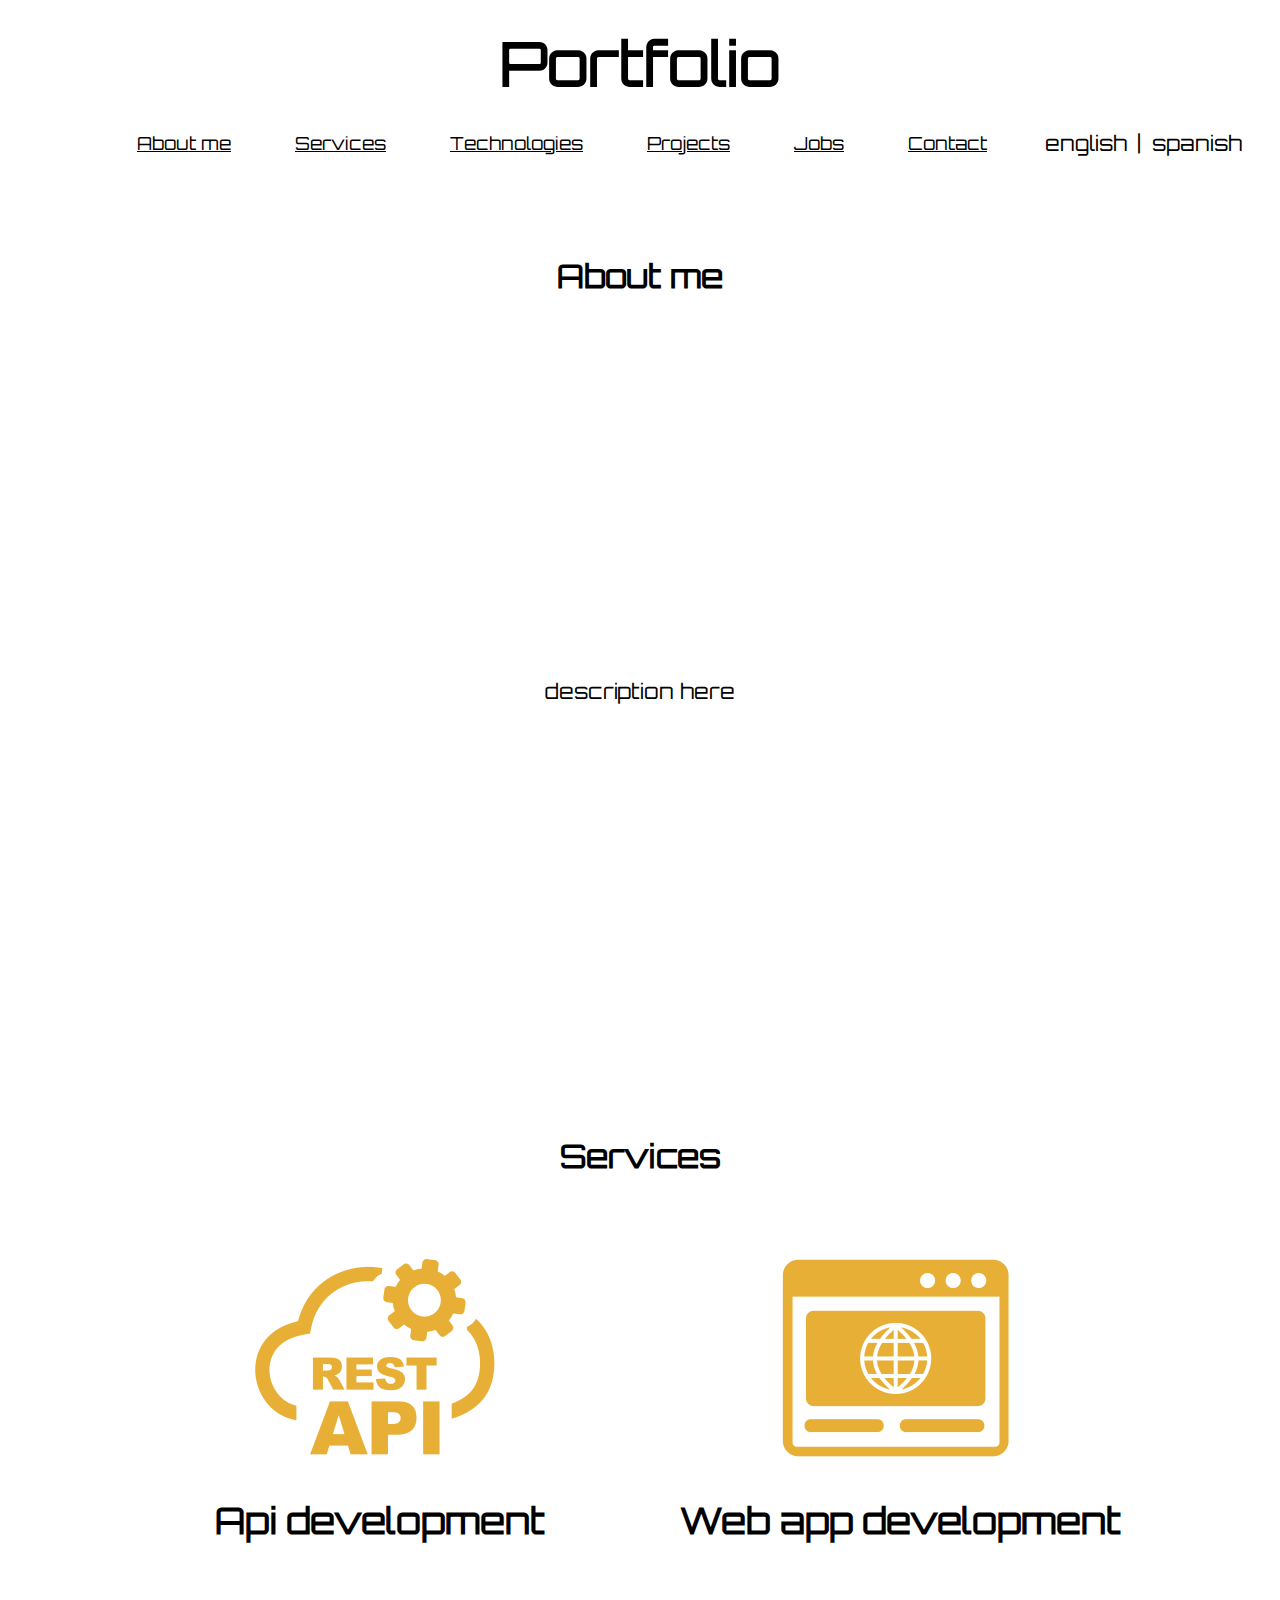
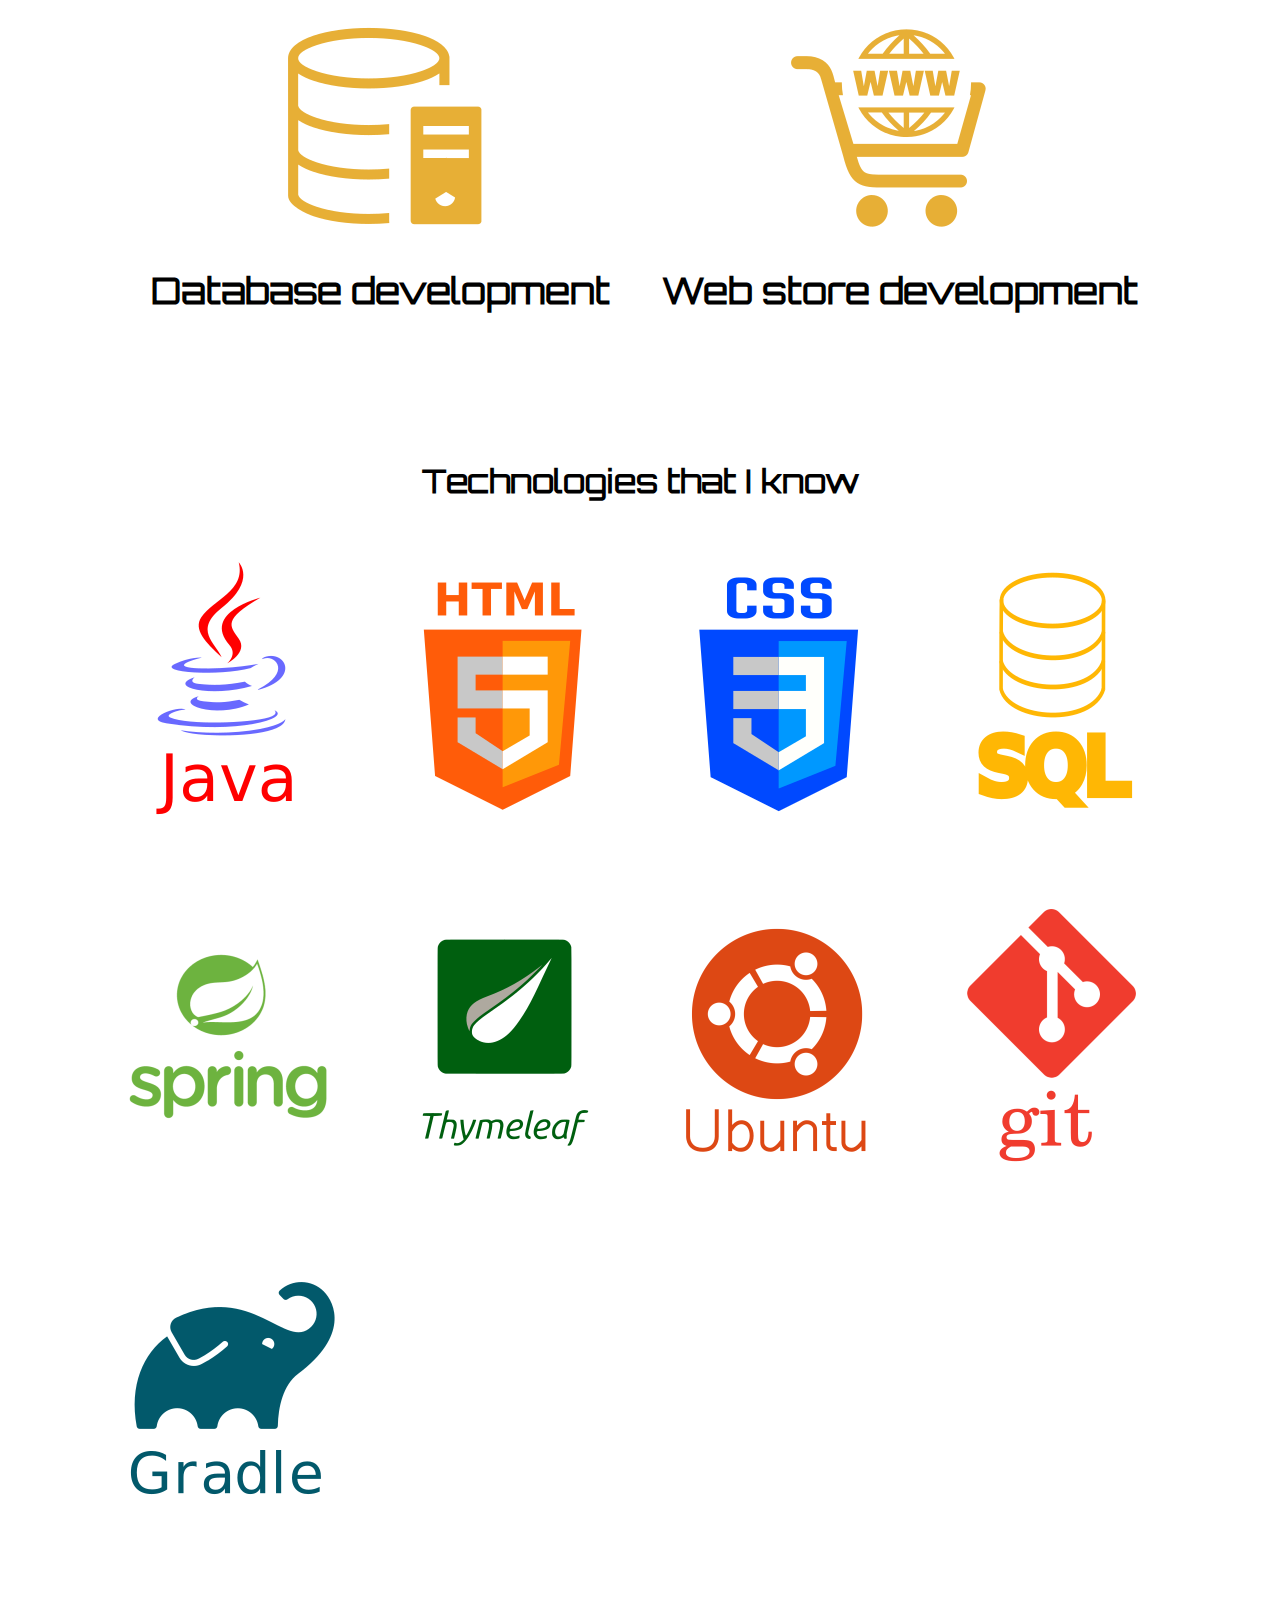
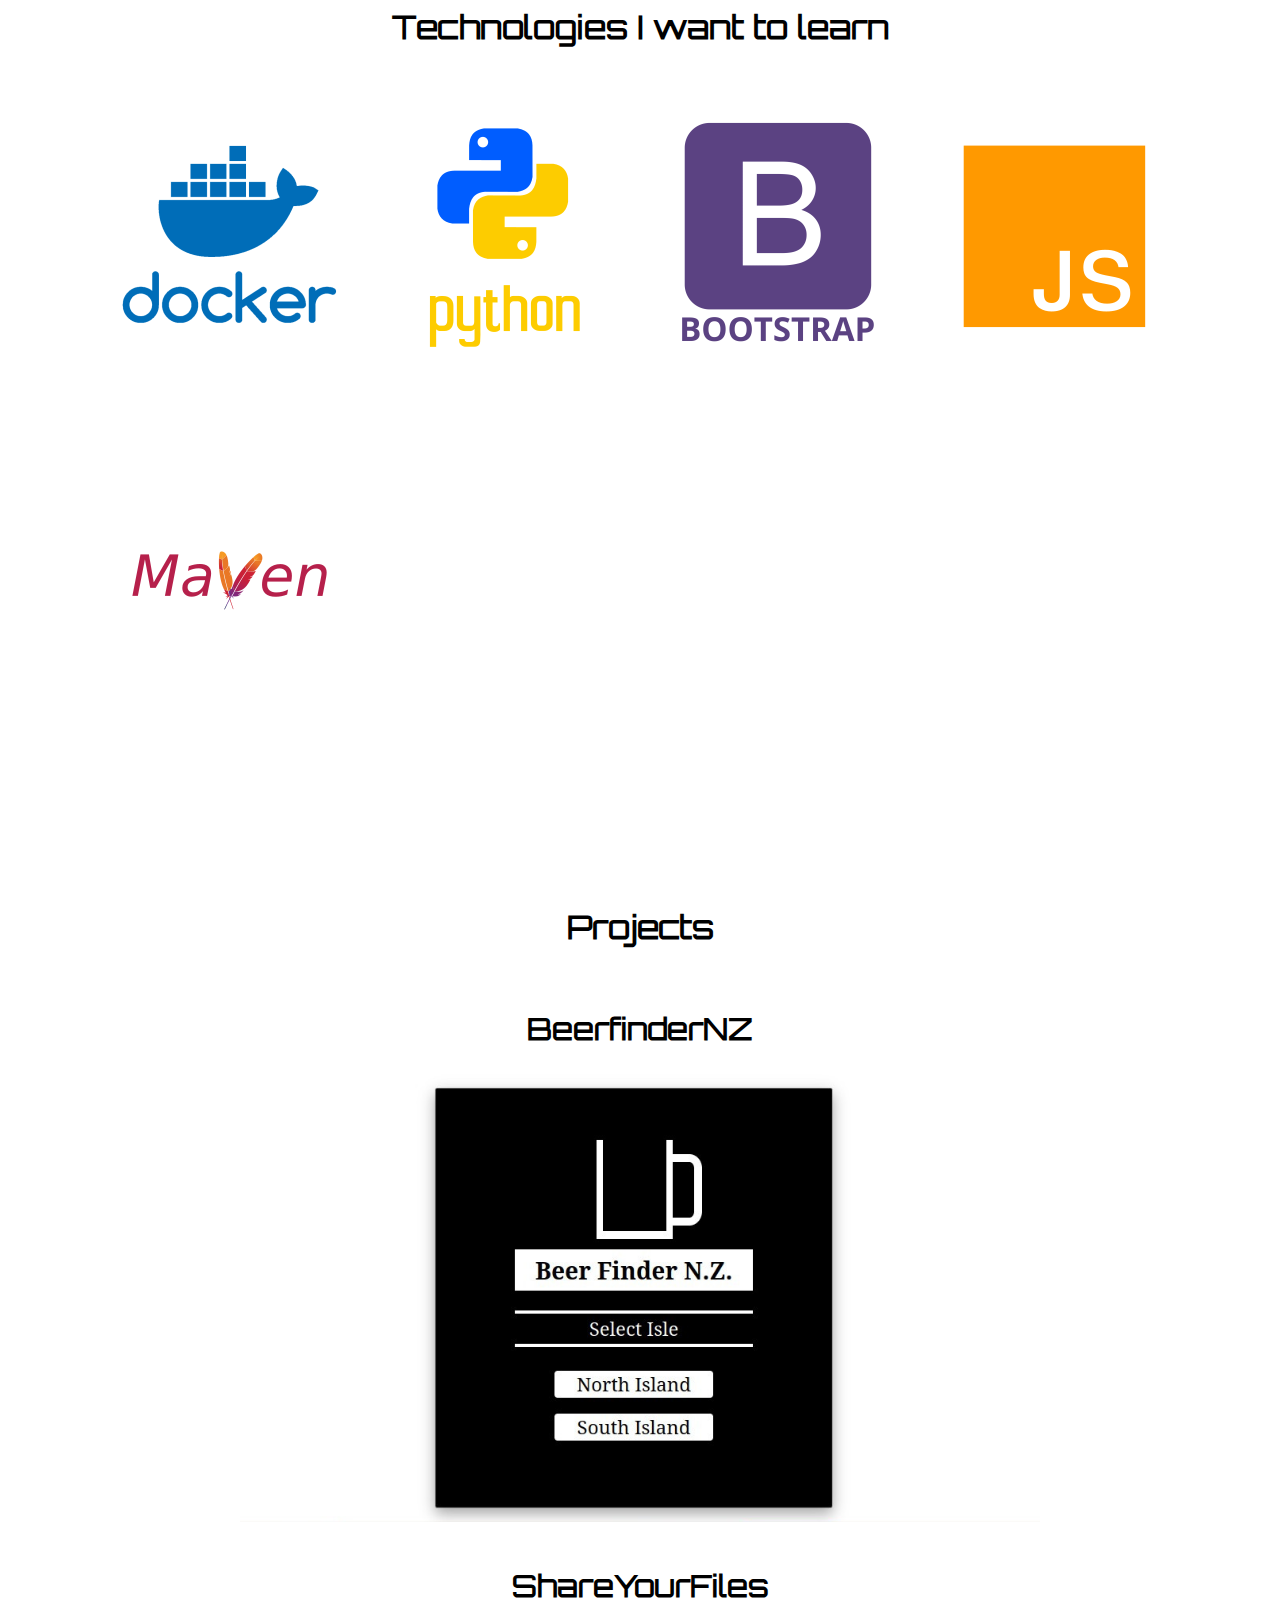
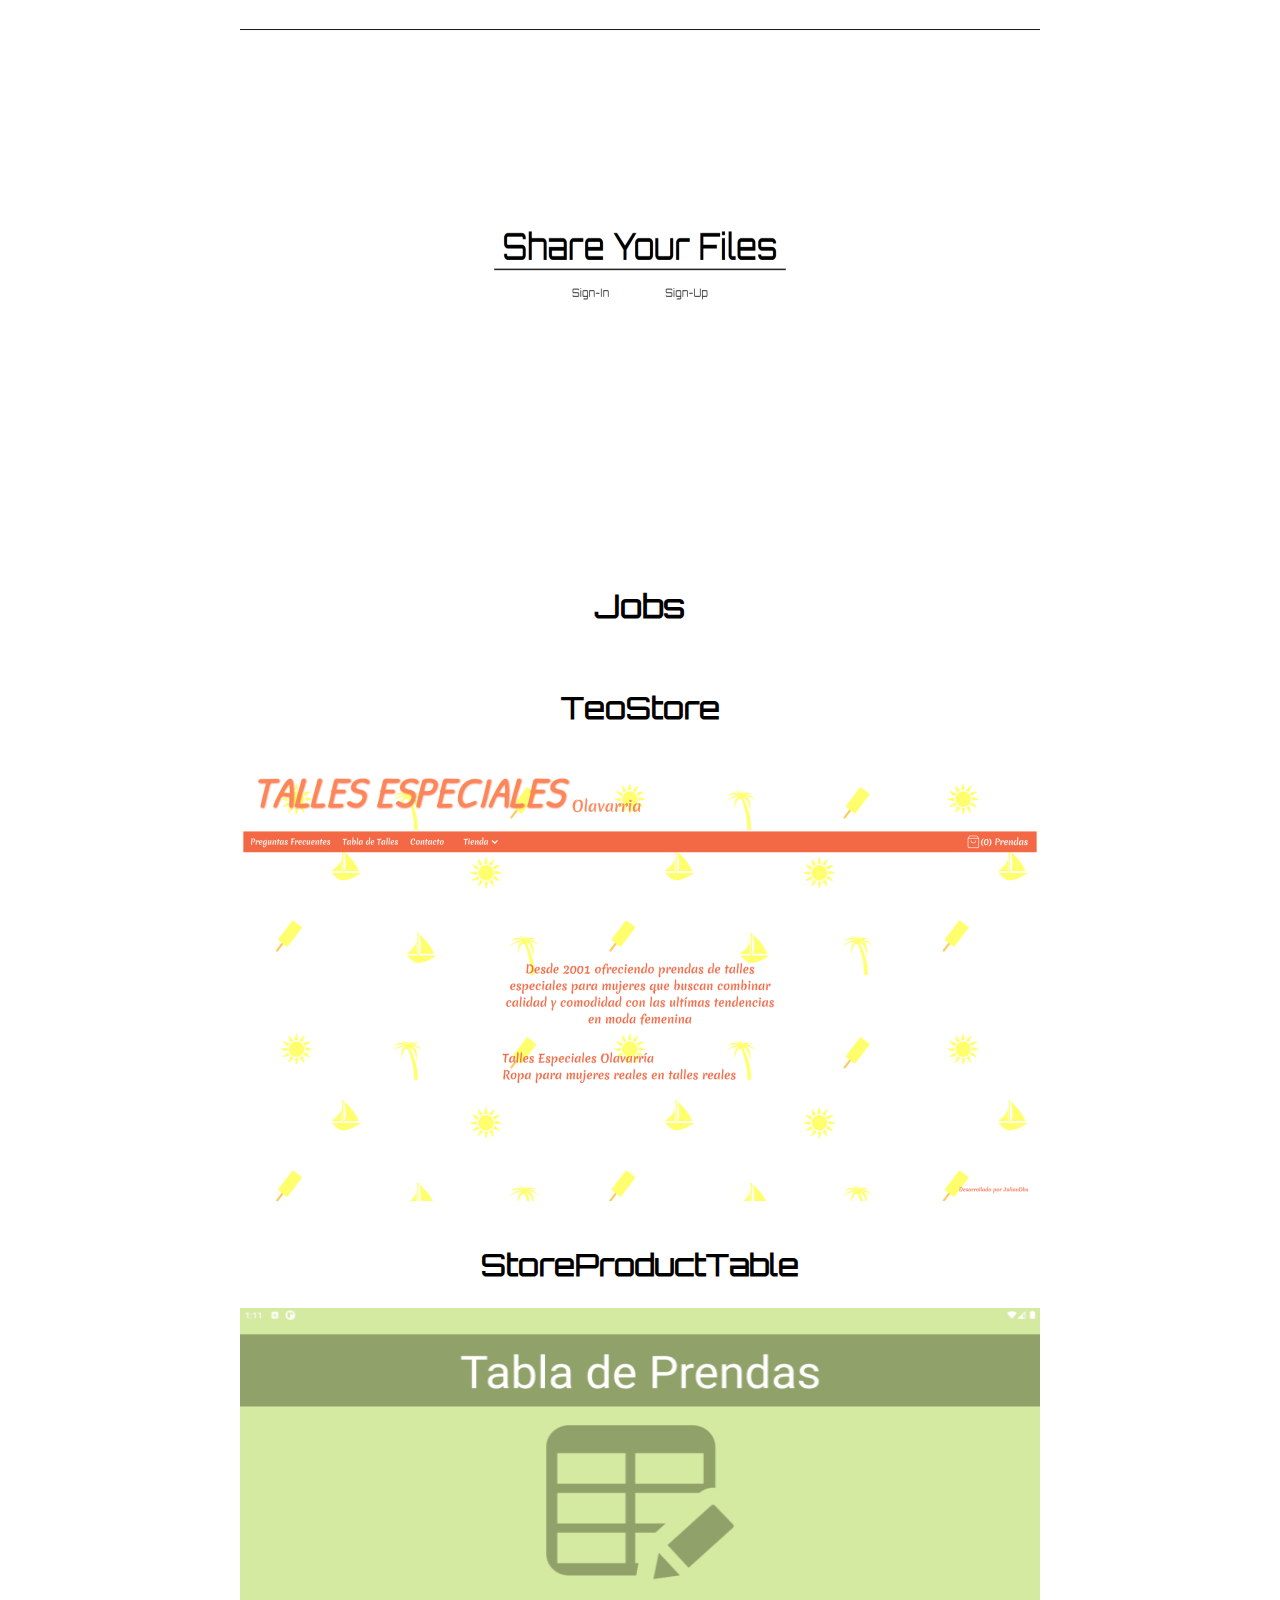
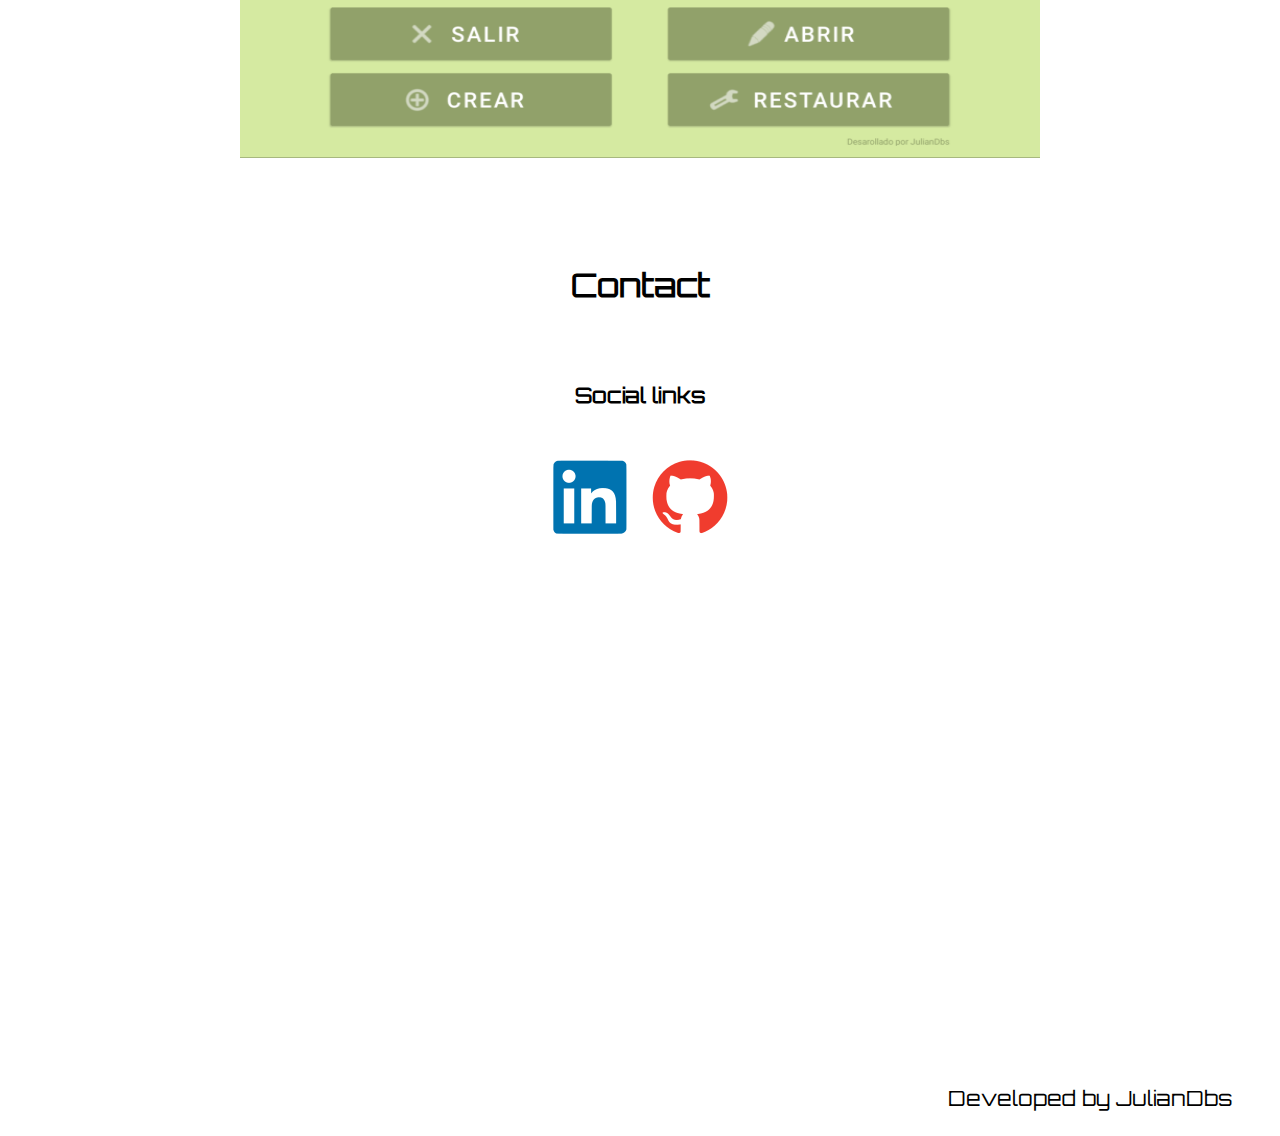
==== en/index.html @ ab36be32 "Fixed text content in '/en/index.html' file." ====
<!DOCTYPE html>
<html lang="en">
    <head>
        <meta name="viewport" content="width=device-width, initial-scale=1.0">
        <link href="/styles/style.css" rel="stylesheet" type="text/css">
        <link href="/icons/icon.png" rel="icon" type="image/png">
        <title>Portfolio</title>
    </head>
    <body>
        <header class="home__header" id="header-bar">
            <h1 class="home-header__h1" >Portfolio</h1>
        </header>
        <nav class="home__nav" id="nav-bar">
            <ul class="home-nav__ul">
                <button class="home-nav__b" style="width:40px; height:40px;" id="home-nav-theme-button"></button>
                <hr class="home-nav__hr"/>
                <a href="#about-me" class="home-nav__a">About me</a>
                <hr class="home-nav__hr"/>
                <a href="#services" class="home-nav__a">Services</a>
                <hr class="home-nav__hr"/>
                <a href="#tech" class="home-nav__a">Technologies</a>
                <hr class="home-nav__hr"/>
                <a href="#projects" class="home-nav__a">Projects</a>
                <hr class="home-nav__hr"/>
                <a href="#jobs" class="home-nav__a">Jobs</a>
                <hr class="home-nav__hr"/>
                <a href="#contact" class="home-nav__a">Contact</a>
                <hr class="home-nav__hr"/>
                <div class="home-nav__div-lang">
                    <a class="home-nav__a-lang" href="/en/">english</a>
                    <p class="home-nav__p-lang"> | </p>
                    <a class="home-nav__a-lang" href="/es/">spanish</a>
                </div>
            </ul>        
            <ul class="home-nav__ul-mobile" style="display: none;">
                <button class="home-nav-mobile__b" style="width:40px; height:40px;" id="home-nav-mobile-theme-button"></button>
                <div class="home-nav-mobile__div-lang">
                    <a class="home-nav-mobile__a-lang" href="/en/">english</a>
                    <p class="home-nav-mobile__p-lang"> | </p>
                    <a class="home-nav-mobile__a-lang" href="/es/">spanish</a>
                </div>
                <div class="home-nav-ul-mobile__div-b" id="home-nav-bar-ul-mobile-button">
                    <p class="home-nav-ul-mobile__p">| | |</p>
                </div>
                <div class="home-nav-ul-mobile__div-background" style="display: none;" id="home-nav-ul-mobile-menu-background" onclick="closeMobileMenu()"></div>
                <div class="home-nav-ul-mobile__div" style="display: none;" id="home-nav-ul-mobile-menu">
                    <a href="#about-me" class="home-nav-ul-mobile__a" onclick="closeMobileMenu()">About me</a>
                    <a href="#services" class="home-nav-ul-mobile__a" onclick="closeMobileMenu()">Services</a>
                    <a href="#tech" class="home-nav-ul-mobile__a" onclick="closeMobileMenu()">Technologies</a>
                    <a href="#projects" class="home-nav-ul-mobile__a" onclick="closeMobileMenu()">Projects</a>
                    <a href="#jobs" class="home-nav-ul-mobile__a" onclick="closeMobileMenu()">Jobs</a>
                    <a href="#contact" class="home-nav-ul-mobile__a" onclick="closeMobileMenu()">Contact</a>
                </div>
                <script>
                    const navBar = document.getElementById("nav-bar");
                    const navBarOffset = navBar.offsetTop;
                    window.onscroll = function() {
                        if (window.pageYOffset >  navBarOffset) {
                            navBar.classList.add("sticky-nav-bar");
                        } else {
                            navBar.classList.remove("sticky-nav-bar");
                        }
                    };
                    const themeButton = document.getElementById("home-nav-theme-button");
                    themeButton.addEventListener("click", function() {
                        let currentTheme = localStorage.getItem("theme");
                        switch (currentTheme) {
                            case "dark":
                                localStorage.setItem("theme", "light");
                                location.reload();
                                break;
                            case "light":
                                localStorage.setItem("theme", "dark");
                                location.reload();
                                break;
                        }
                    });
                    const mobileThemeButton = document.getElementById("home-nav-mobile-theme-button");
                    mobileThemeButton.addEventListener("click", function() {
                        let currentTheme = localStorage.getItem("theme");
                        switch (currentTheme) {
                            case "dark":
                                localStorage.setItem("theme", "light");
                                location.reload();
                                break;
                            case "light":
                                localStorage.setItem("theme", "dark");
                                location.reload();
                                break;
                        }
                    });
                </script>

            </ul>
        </nav>
        <main class="home__main">
            
            <section class="home__section about-me__section" id="about-me">
                <div class="home-section__div-t">
                    <h1 class="home-section__h1">About me</h1>
                </div>
                <article class="home-section__article home-about-me__article">
                    <p class="about-me-article__p">description here</p>
                </article>
            </section>

            <section class="home__section home-services__section" id="services">
                <div class="home-section__div-t">
                    <h1 class="home-section__h1">Services</h1>
                </div>
                <article class="home-section__article home-services__article">
                    <div class="services-article__div">
                        <img class="services-article__img" src="/logos/api-development-logo.png"></img>
                        <h1 class="services_article__h1">Api development</h1>
                    </div>
                    <div class="services-article__div">
                        <img class="services-article__img" src="/logos/web-app-development-logo.png"></img>
                        <h1 class="services_article__h1">Web app development</h1>
                    </div>
                    <div class="services-article__div">
                        <img class="services-article__img" src="/logos/database-development-logo.png"></img>
                        <h1 class="services_article__h1">Database development</h1>
                    </div>
                    <div class="services-article__div">
                        <img class="services-article__img" src="/logos/web-store-development-logo.png"></img>
                        <h1 class="services_article__h1">Web store development</h1>
                    </div>
                </article>
            </section>

            <section class="home__section" id="tech">
                <article class="home-section__article home-tech__article">
                    <div class="tech-article__div-h1">
                        <h1 class="tech-article__h1">Technologies that I know</h1>
                    </div>
                    <div class="tech-article__div">
                        <picture class="tech-article__picture">
                            <img src="/logos/java-logo.png" style="width: 250px; height: 300px;" class="tech-article__img">
                        </picture>
                        <picture class="tech-article__picture">
                            <img src="/logos/html-logo.png" style="width: 250px; height: 300px;" class="tech-article__img">
                        </picture>
                        <picture class="tech-article__picture">
                            <img src="/logos/css-logo.png" style="width: 250px; height: 300px;" class="tech-article__img">
                        </picture>
                        <picture class="tech-article__picture">
                            <img src="/logos/sql-logo.png" style="width: 250px; height: 300px;" class="tech-article__img">
                        </picture>
                        <picture class="tech-article__picture">
                            <img src="/logos/spring-logo.png" style="width: 250px; height: 300px;" class="tech-article__img">
                        </picture>
                        <picture class="tech-article__picture">
                            <img src="/logos/thymeleaf-logo.png" style="width: 250px; height: 300px;" class="tech-article__img">
                        </picture>
                        <picture class="tech-article__picture">
                            <img src="/logos/ubuntu-logo.png" style="width: 250px; height: 300px;" class="tech-article__img">
                        </picture>
                        <picture class="tech-article__picture">
                            <img src="/logos/git-logo.png" style="width: 250px; height: 300px;" class="tech-article__img">
                        </picture>
                        <picture class="tech-article__picture">
                            <img src="/logos/gradle-logo.png" style="width: 250px; height: 300px;" class="tech-article__img">
                        </picture>
                    </div>
                    <div class="tech-article__div-h1">
                        <h1 class="tech-article__h1">Technologies I want to learn</h1>
                    </div>
                    <div class="tech-article__div">
                        <picture class="tech-article__picture">
                            <img src="/logos/docker-logo.png" style="width: 250px; height: 300px;" class="tech-article__img">
                        </picture>
                        <picture class="tech-article__picture">
                            <img src="/logos/python-logo.png" style="width: 250px; height: 300px;" class="tech-article__img">
                        </picture>
                        <picture class="tech-article__picture">
                            <img src="/logos/bootstrap-logo.png" style="width: 250px; height: 300px;" class="tech-article__img">
                        </picture>
                        <picture class="tech-article__picture">
                            <img src="/logos/javascript-logo.png" style="width: 250px; height: 300px;" class="tech-article__img">
                        </picture>
                        <picture class="tech-article__picture">
                            <img src="/logos/maven-logo.png" style="width: 250px; height: 300px;" class="tech-article__img">
                        </picture>
                    </div>
                </article>
            </section>
    
            <section class="home__section" id="projects">
                <div class="home-section__div-t">
                    <h1 class="home-section__h1">Projects</h1>
                </div>
                <div class="projects-section__div">
                    <article class="home-section__article home-projects__article">
                        <a href="/project/BeerFinderNZ" class="home-projects-article__a">
                            <h1 class="projects-article__h1" >BeerfinderNZ</h1>
                            <picture class="projects-article__picture">
                                <img class="projects-article__img" src="/logos/beerfindernz-logo.png" style="width: 800px; height: auto;">
                            </picture>
                        </a>
                    </article>
                    <article class="home-section__article home-projects__article">
                        <a href="/project/ShareYourFiles" class="home-projects-article__a">
                            <h1 class="projects-article__h1">ShareYourFiles</h1>
                            <picture class="projects-article__picture">
                                <img class="projects-article__img" src="/logos/share-your-files-logo.png" style="width: 800px; height: auto;">
                            </picture>
                        </a>
                    </article>
                </div>
            </section>
    
            <section class="home__section home-jobs__section" id="jobs">
                <div class="home-section__div-t">
                    <h1 class="home-section__h1">Jobs</h1>
                </div>
                <div class="jobs-section__div">
                    <article class="home-section__article home-jobs__article">
                        <a href="/job/TeoStore" class="home-jobs-article__a">
                            <h1 class="jobs-article__h1">TeoStore</h1>
                            <picture class="jobs-article__picture">
                                <img class="projects-article__img" src="/logos/teostore-logo.png" style="width: 800px; height: auto;">
                            </picture>
                        </a>
                    </article>
                    <article class="home-section__article home-jobs__article">
                        <a href="/job/StoreProductTable" class="home-jobs-article__a">
                            <h1 class="jobs-article__h1">StoreProductTable</h1>
                            <picture class="jobs-article__picture">
                                <img class="projects-article__img" src="/logos/store-product-table-logo.png" style="width: 800px; height: 450px;">
                            </picture>
                        </a>
                    </article>
                </div>
            </section>

            <section class="home__section contact__section" id="contact">
                <div class="home-section__div-t">
                    <h1 class="home-section__h1">Contact</h1>
                </div>
                <article class="home-section__article social-links__article">
                    <h1 class="social-links-article__h1">Social links</h1>
                    <div class="social-links-article__div">
                        <a class="social-links-article__a" href="/">
                            <img class="social-links-article__img" src="/logos/linkedin-logo.png" style="width: 80px; height: 80px;">
                        </a>
                        <a class="social-links-article__a" href="/">
                            <img class="social-links-article__img" src="/logos/github-logo.png" style="width: 80px; height: 80px;">
                        </a>
                    </div>
                </article>
            </section>
        </main>
        <footer class="home__footer">
            <div class="home-footer__div">
                <p class="home-footer__p">Developed by JulianDbs</p>
            </div>
        </footer>
        <script>
            window.onload = function() {
                const currentTheme = localStorage.getItem("theme");
                if (currentTheme == null ||  currentTheme != "dark" && currentTheme != "light") {
                    localStorage.setItem("theme", "light");
                }
                switch (localStorage.getItem("theme")) {
                    case "dark":
                        document.body.classList.toggle("dark-theme");
                        break;
                    case "light":
                        document.body.classList.toggle("light-theme");
                        break;
                    default:
                        document.body.classList.toggle("dark-theme");
                        break;                        
                }
            };
        </script>
    </body>
</html>
---- styles/style.css ----
:root {
    --primary-color-dark: #252323;
    --secondary-color-dark: #E7AF36;
    --tertiary-color-dark: white;

    --primary-color-light: white;
    --secondary-color-light: #252323;
    --tertiary-color-light: #E7AF36;

    --border-primary-size: 3px;
    --border-secondary-size: 5px;
    --font-primary-size: 21px;
    --font-secondary-size: 18px;
    --font-tertiary-size: 30px;
    --font-primary-family: Orbitron;
    --header-height: 110px;
    --nav-height: 50px;
    --footer-height: 50px;
}

@media (prefers-color-scheme: dark) {
    body {
        --primary-color: var(--primary-color-dark);
        --secondary-color: var(--secondary-color-dark);
        --tertiary-color: var(--tertiary-color-dark);
        --background-primary-color: var(--primary-color);
        --background-secondary-color: var(--secondary-color);
        --background-tertiary-color: var(--tertiary-color);
        --border-primary-color: var(--primary-color);
        --border-secondary-color: var(--secondary-color);
        --border-tertiary-color: var(--secondary-color);
        --font-primary-color: var(--primary-color);
        --font-secondary-color: var(--secondary-color);
        --font-tertiary-color: var(--tertiary-color);    
    }
    
    body .job-nav-mobile__b,
    body .job-nav__b,
    body .project-nav-mobile__b,
    body .project-nav__b,
    body .home-nav-mobile__b,
    body .home-nav__b {
        background-image: url(/icons/light-theme-logo.png);
    }

    body .job-nav-mobile__b:hover,
    body .job-nav__b:hover,
    body .project-nav-mobile__b:hover,
    body .project-nav__b:hover,
    body .home-nav-mobile__b:hover,
    body .home-nav__b:hover {
        background-image: url(/icons/light-theme-logo-hover.png);
    }

    
    body.light-theme {
        --primary-color: var(--primary-color-light);
        --secondary-color: var(--secondary-color-light);
        --tertiary-color: var(--tertiary-color-light);        
        --background-primary-color: var(--primary-color);
        --background-secondary-color: var(--secondary-color);
        --background-tertiary-color: var(--tertiary-color);
        --border-primary-color: var(--primary-color);
        --border-secondary-color: var(--secondary-color);
        --border-tertiary-color: var(--secondary-color);
        --font-primary-color: var(--primary-color);
        --font-secondary-color: var(--secondary-color);
        --font-tertiary-color: var(--tertiary-color);    
    }

    body.light-theme .job-nav-mobile__b,
    body.light-theme .job-nav__b,
    body.light-theme .project-nav-mobile__b,
    body.light-theme .project-nav__b,
    body.light-theme .home-nav-mobile__b,
    body.light-theme .home-nav__b {
        background-image: url(/icons/dark-theme-logo.png);
    }

    body.light-theme .home-nav-mobile__b:hover,
    body.light-theme .home-nav__b:hover {
        background-image: url(/icons/dark-theme-logo-hover.png);
    }
   
    body.light-theme .about-me-article__p {
        color: var(--font-primary-color);
    }
    
    body.light-theme .services_article__h1 {
        color: var(--font-tertiary-color);
    }
    
}

h1, p {
    pointer-events: none;
}

@font-face {
    font-family : 'Orbitron';
    src: url('/fonts/Orbitron/Orbitron-Regular.ttf');
}

body {
    font-family: var(--font-primary-family);    
    background-color: var(--background-primary-color);
}

p, a {
    font-size: var(--font-primary-size);
    color: var(--font-primary-color);
}

header, section, article, div {
    display: flex;
    flex-direction: column;
    justify-content: center;
}

.job__header,
.project__header,
.home__header {
    height: var(--header-height);
    flex-direction: row;
    justify-content: center;
}

.job-header__h1,
.project-header__h1,
.home-header__h1 {
    margin: 10px 20px;
    font-family: var(--font-primary-family);
    font-size: 60px;
    color: var(--font-secondary-color);
    display: flex;
    justify-content: center;
    align-items: center;
}

.job__nav,
.project__nav,
.home__nav {
    height: var(--nav-height);
    display: flex;
    justify-content: center;
    align-content: center;
    background-color: var(--background-secondary-color);
}

.sticky-nav-bar {
    position: sticky;
    top: 0;
    z-index: 3;
}

.sticky-nav-bar,
.job-nav__ul-mobile,
.project-nav__ul-mobile,
.home-nav__ul-mobile {
    margin: 0;
}

.sticky-nav-bar .show-mobile-menu {
    top: var(--nav-height);
    right: 0;
}

.job-nav__ul,
.project-nav__ul,
.home-nav__ul {
    display: flex;
    justify-content: center;
    align-items: center;
    height: var(--nav-height);
    margin: 0;
    padding: 0;
}

.job-nav__a,
.project-nav__a,
.home-nav__a {
    width:  auto;
    margin: 0 20px;
    text-align: center;
    font-size: var(--font-secondary-size);
}

.job-nav__a:hover,
.project-nav__a:hover,
.home-nav__a:hover {
    color: var(--font-tertiary-color);
}

.job-nav__hr,
.project-nav__hr,
.home-nav__hr {
    height: 4px;
    width: 4px;
    margin: 0 10px;
    border: var(--background-primary-color) solid var(--border-primary-size);
    border-radius: 50%;
}

.job-nav__b,
.project-nav__b,
.home-nav__b {
    cursor: pointer;
    margin: auto 15px auto 0 ;
    padding: 0;
    border: none;
    background: none;
    background-color: transparent;
    background-size: contain;
}

.job-nav__div-lang,
.project-nav__div-lang,
.home-nav__div-lang {
    height: 40px;
    margin: auto 0 auto 14px;
    flex-direction: row;
    justify-content: center;
    align-items: center;
    gap: 10px;
}

.job-nav__a-lang,
.project-nav__a-lang,
.home-nav__a-lang {
    text-decoration: none;
}

.job-nav__a-lang:hover,
.project-nav__a-lang:hover,
.home-nav__a-lang:hover {
    color: var(--font-tertiary-color);
}

.job-nav__ul-mobile,
.project-nav__ul-mobile,
.home-nav__ul-mobile {
    display: flex;
    flex-direction: row;
    justify-content: left;
    align-content: center;
    width: 100%;
    height: var(--nav-height);
    margin: 0;
    padding: 0;
}

.job-nav-mobile__b,
.project-nav-mobile__b,
.home-nav-mobile__b {
    cursor: pointer;
    margin: 0;
    margin: auto 2vw auto 10px ;
    padding: 0;
    border: none;
    background: none;
    background-color: transparent;
    background-size: contain;
}

.job-nav-mobile__div-lang,
.project-nav-mobile__div-lang,
.home-nav-mobile__div-lang {
    height: 40px;
    width: auto;
    margin: auto 0 auto 0;
    flex-direction: row;
    justify-content: center;
    align-items: center;
    gap: 10px;
}

.job-nav-ul-mobile__div-b,
.project-nav-ul-mobile__div-b,
.home-nav-ul-mobile__div-b {
    cursor: pointer;
    position: absolute;
    width: var(--nav-height);
    height: var(--nav-height);
    margin: 0 8px 0 0;
    padding: 0;
    right: 0;
    justify-content: center;
    align-items: center;
}

.job-nav-ul-mobile__div-b:hover p,
.project-nav-ul-mobile__div-b:hover p,
.home-nav-ul-mobile__div-b:hover p{
    color: var(--font-tertiary-color);
}

.job-nav-ul-mobile__p,
.project-nav-ul-mobile__p,
.home-nav-ul-mobile__p {
    display: flex;
    align-items: center;
    justify-content: center;
    margin: 0;
    padding: 0;
    width: var(--nav-height);
    height: var(--nav-height);
    font-size: 25px;
    transform: rotate(90deg);
}

.ul-mobile__pressed {transform: rotate(-90deg);}

.ul-mobile__pressed p{
    color: var(--font-tertiary-color);
}

.job-nav-ul-mobile__div,
.project-nav-ul-mobile__div,
.home-nav-ul-mobile__div {
    flex-direction: column;
    top: calc(var(--header-height) + var(--nav-height) + 8px);
    width: 280px;
    right: 8px;
    margin: 2px 0 0 0;
    padding: 20px;
    gap: 15px;
    background-color: var(--background-tertiary-color);
    z-index: 6;
}

.job-nav-ul-mobile__div-background,
.project-nav-ul-mobile__div-background,
.home-nav-ul-mobile__div-background {
    position: fixed;
    top:0;
    left: 0;
    width: 100vw;
    height: 100vh;
    z-index: 5;
}

.job-nav-ul-mobile__a,
.project-nav-ul-mobile__a,
.home-nav-ul-mobile__a {
    text-decoration: none;
    text-align: center;
    font-size: var(--font-tertiary-size);
    color: var(--font-secondary-color);
}

.job-nav-ul-mobile__a:hover,
.project-nav-ul-mobile__a:hover,
.home-nav-ul-mobile__a:hover {
    color: var(--font-primary-color);
}

.show-mobile-menu {
    position: absolute;
    display: flex !important;
}

.job__main,
.project__main,
.home__main {
    display: flex;
    flex-direction: column;
    height: 100%;
    min-height: calc(100vh - calc( var(--header-height) + var(--nav-height) ) - 150px);
}

.home__section {
    display: flex;
    flex-direction: column;
    justify-content: start;
    align-items: center;
    min-height: calc(100vh - calc( var(--header-height) + var(--nav-height) + var(--footer-height) ) + 140px );
    margin: 0 0 0 0;
    padding-top: var(--nav-height);
}

.home-section__div-t {
    align-items: center;
    height: 15px;
    background-color: var(--background-secondary-color);
    margin: 50px 0;
    width: 95vw;
}

.home-section__h1 {
    position: absolute;
    z-index: 2;
    color: var(--font-primary-color);
    margin: 20px;
    padding: 10px;
    width: 250px;
    text-align: center;
    background-color: var(--background-secondary-color);
}

.home-section__div {
    display: grid;
    grid-template-columns: auto auto auto;
}

.home-section__article {
    margin: 0 20px;
    padding: 20px 0;
    background-color: var(--background-primary-color);
}

.home-about-me__article {
    margin: auto auto;
    max-width: 1000px;
    padding: 25px;
    background-color: var(--background-secondary-color);
    gap: 20px;
}

.about-me-article__p {
    margin: 0;
    color: var(--font-primary-color);
}

.home-services__section {}

.home-services__article {
    width: 100%;
    display: grid;
    justify-content: center;
    align-content: center;
    grid-template-columns: auto auto;
    gap: 20px;
}

.services-article__div {
    width: 500px;
    height: 350px;
    border: var(--border-primary-size) solid var(--border-secondary-color);
}

.services-article__img {
    z-index: 1;
}

.services_article__h1 {
    width: inherit;
    height: inherit;
    position: absolute;
    z-index: 1;
    color: var(--font-secondary-color);
    text-align: center;
    font-size: calc(var(--font-tertiary-size) * 1.2);
    display: flex;
    justify-content: center;
    align-items: end;
    padding-bottom: 80px;
}

.home-tech__article {
    padding-top: 30px;
    border: none;
    background-color: transparent;
    justify-content: center;
    align-items: center;
}

.tech-article__div-h1 {
    display: flex;
    justify-content: center;
    align-items: center;
    height: 15px;
    margin: 20px 0 50px  0;
    width: 100%;
    background-color: var(--background-secondary-color);
}

.tech-article__h1 {
    position: absolute;
    z-index: 2;
    width: auto;
    padding: 0 10px;
    height: 50px;
    text-align: center;
    display: flex;
    justify-content: center;
    align-items: center;
    color: var(--font-primary-color);
    background-color: var(--background-secondary-color);
}

.tech-article__div {
    width: 95vw;
    display: grid;
    grid-template-columns: auto auto auto auto auto;
    grid-gap: 2vw;
    margin-bottom: 50px;
}

.tech-article__picture {
    width: 250px;
    height: 320px;
    border: var(--border-secondary-color) solid var(--border-primary-size);
    background-color: var(--background-primary-color);
}

.projects-section__div {
    display: grid;
    grid-template-columns: auto auto;
    justify-content: center;
    align-items: center;
}

.home-projects__article {
    flex-direction: column;
    cursor: pointer;
    height: auto;
    width: fit-content;
    margin-bottom: 20px;
    padding: 0;
    background-color: var(--background-primary-color);
    border: var(--border-secondary-color) solid var(--border-primary-size);
}

.home-projects-article__a,
.home-jobs-article__a {
    display: flex;
    flex-direction: column;
    color: var(--font-tertiary-color);
    text-decoration: none;
    height: auto;
}

.projects-article__div-text{
    width: 600px;
    display: flex;
    flex-direction: column;
    justify-content: start;
    align-items: start;
}

.projects-article__picture {
    margin: 0;
    padding: 0;
    height: 450px;
    border-top: var(--border-primary-size) solid var(--border-secondary-color);
}

.products-article__picture img {
    margin: 0;
    padding: 0;
}

.projects-article__h1,
.jobs-article__h1{
    margin: 20px;
    color: var(--font-secondary-color);
    font-size: var(--font-tertiary-size);
    padding: 5px 20px;
    text-align: center;
    font-size: var(--font-tertiary-size);
    border-bottom: var(--border-primary-size) solid var(--border-tertiary-color);
}

.jobs-section__div {
    margin: auto 0;
    display: grid;
    justify-content: center;
    align-items: center;
    grid-template-columns: auto auto;
}

.home-jobs__article {
    width: fit-content;
    height: auto;
    margin-bottom: 20px;
    padding: 0;
    border: var(--border-secondary-color) solid var(--border-primary-size);
}

.home-jobs-article__a {
    padding: 0;
    width: auto;
    flex-direction: column;
}

.jobs-article__picture {
    margin: 0;
    padding: 0;
    height: 450px;
    border-top: var(--border-primary-size) solid var(--border-secondary-color);
}

.contact-section__article {
    padding: 0;
}

.contact-article__form {
    margin: 0 auto;
    width: 700px;
    height:auto;
    padding: 20px 50px;
    display: flex;
    flex-direction: column;
    justify-content: center;
    align-items: left;
    background-color: var(--background-primary-color);
    border: var(--border-primary-size) solid var(--border-secondary-color);
}

.contact-article-form__h1{
    background-color: var(--background-primary-color);
    font-size: var(--font-primary-size);
    padding: 0;
    margin-bottom: -10px;
    color: var(--font-secondary-color);
    text-align: center;
}

.contact-article-form__label {
    width: 100%;
    text-align: left;
    margin: 20px 0 0 0;
    font-size: var(--font-tertiary-size);
    color: var(--font-secondary-color);
}

.contact-article-form__input {
    margin: 0;
    width: 100%;
    height: 40px;
    font-size: var(--font-tertiary-size);
    border: var(--border-primary-size) solid var(--border-secondary-color);
    color: var(--font-primary-color);
    background-color: var(--background-secondary-color);
    outline: none;
}

.contact-article-form__input-submit {
    cursor: pointer;
    margin: 20px auto 0 auto;
    width: 210px;
    height: 55px;
    font-size: var(--font-tertiary-size);
    background: none;
    color: var(--font-secondary-color);
    background-color: var(--background-primary-color);
    border: var(--border-primary-size) solid var(--border-secondary-color);
}

.contact-article-form__input-submit:hover {
    color: var(--font-tertiary-color);
}

.name__input {width: 350px;}

.email__input {width: 400px;}

.message__input {
    font-size: var(--font-primary-size);
    min-height: 150px;
}

.social-links__article {
    padding: 10px 50px;
    width: 700px;
    margin: 0 auto;
}

.social-links-article__h1 {
    background-color: var(--background-primary-color);
    font-size: var(--font-primary-size);
    padding: 15px;
    color: var(--font-secondary-color);
    text-align: center;
}

.social-links-article__div {
    flex-direction: row;
    gap: 20px;
    margin-top: 20px;
}

.job__footer,
.project__footer,
.home__footer {
    margin: 20px 20px 0 20px;
    display: flex;
    flex-direction: row-reverse;
    height: var(--footer-height);
}

.job-footer__div,
.project-footer__div,
.home-footer__div {
    height: 40px;
    background-color: var(--background-secondary-color);    
}

.job-footer__p,
.project-footer__p,
.home-footer__p {
    margin: 0 20px;
    font-size: var(--font-primary-size);
}

.job__section,
.project__section {
    justify-content: center;
    align-items: center;
}

.job__article,
.project__article {
    justify-content: center;
    align-items: center;
    margin: 0 20vw;
}

.job-article__div,
.project-article__div {
    justify-content: center;
    align-items: center;
    margin-top: 50px;
}

.job-article-div__img-logo,
.project-article-div__img-logo {
    margin-bottom: -8px;
}

.job-article-div__picture-logo,
.project-article-div__picture-logo {
    border: var(--border-primary-size) solid var(--border-secondary-color);
    height: auto;
    display: flex;
    flex-direction: column;
    justify-content: center;
    align-items: center;
}

.job-article-div__img-logo,
.project-article-div__img-logo {
    margin: 0;
}

.job-article__h1,
.project-article__h1 {
    width: 100%;
    margin: 50px 10vw 0 10vw;
    text-align: center;
    color: var(--font-secondary-color);
    font-size: calc(var(--font-tertiary-size)* 2);
    border-bottom: var(--border-primary-size) solid var(--font-secondary-color);
}

.job-article__div-ig,
.project-article__div-ig {
    margin-top: 20px;
    flex-direction: row;
}

.job-article-div-ig-div-image__picture,
.project-article-div-ig-div-image__picture {
    margin: 0;
    height: auto;
    display: flex;
    justify-content: center;
    align-items: center;
}

.job-article-div-ig__button-l,
.job-article-div-ig__button-r,
.project-article-div-ig__button-l,
.project-article-div-ig__button-r {
    cursor: pointer;
    background: none;
    border: none;
    position: relative;
    width: 60px;
    height: auto;
    background-color: black;
    opacity: 50%;
    font-size: var(--font-tertiary-size);
    font-weight: bolder;
}

.job-article-div-ig__button-l:hover,
.job-article-div-ig__button-r:hover,
.project-article-div-ig__button-l:hover,
.project-article-div-ig__button-r:hover {
    opacity: 70%;
}

.job-article-div-ig__button-l,
.project-article-div-ig__button-l {
    left:60px;
}

.job-article-div-ig__button-r,
.project-article-div-ig__button-r {
    right:60px;    
}

.job-article__div-info,
.project-article__div-info {
    margin: 20px 60px 0 60px ;    
}

.job-article-div-info__div-links,
.project-article-div-info__div-links {
    margin: 0;
    justify-content: right;
    align-items: right;
    flex-direction: row;
}

.job-article-div-info__p,
.project-article-div-info__p {
    text-align: justify;
    margin-top: 10px;
    padding: 20px;
    color: var(--font-primary-color);
    background-color: var(--background-secondary-color);
}

@media (max-width: 1750px) {
    .tech-article__div {
        grid-template-columns: auto auto auto auto auto;
    }
}

@media (max-width: 1700px) {
    .projects-section__div {
        grid-template-columns: auto;
    }
    
    .jobs-section__div {
        display: gird;
        justify-content: center;
        grid-template-columns: auto;
        padding: 0;
    }
}

@media (max-width: 1450px) {
    .tech-article__div {
        grid-template-columns: auto auto auto auto;
    }
    
    .job-article-div-ig-div-image__img,
    .project-article-div-ig-div-image__img {
        width: 90vw !important;
    }
}

@media (max-width: 1250px) {
    .job-nav__ul,
    .project-nav__ul,
    .home-nav__ul {
        display: none;
    }
    
    .job-nav__ul-mobile,
    .project-nav__ul-mobile,
    .home-nav__ul-mobile {
        display: flex !important;
    }    
}

@media (max-width: 1200px) {
    .home-about-me__article {
        margin: 0 auto;
        width: 90vw;
    }

}

@media (max-width: 1150px) {
    .tech-article__div {
        grid-template-columns: auto auto auto;
    } 
}

@media (max-width: 1080px) {
    .home-section__article {
        grid-template-columns: auto;
    }
}

@media (max-width: 860px) {
    
    .home-header__h1 {
        font-size: 8vw;
    }
    
    .projects-section__div,
    .jobs-section__div {
        gap: 20px;
    }
        
    .contact-section__article {
        justify-content: center;
        align-items: center;
        padding-left: 0;
        padding-right: 0;
    }
    
    .about-me__section {
        display: flex;
        flex-direction: column;
        justify-content: center;
        align-items: center;
    }
    
    .home-about-me__article {
        display: flex;
        flex-direction: column;
        justify-content: center;
        align-items: center;
        width: 80vw;
        margin: 0;
    }
    
    .home-section__article {
        margin: 0;
    }
        
    .about-me-article__p {
        font-size: 3vw;
        width: 80vw;
    }
    
    .contact-article__form {
        margin: 0;
        padding: 5vw 5vw;
        width: 85vw;
    }
    
    .contact-article-form__label {}
    
    .contact-article-form__input {}

    .social-links__article {
        margin: 0;
        padding: 0;
        justify-content: center;
        align-items: center;
    }
    
    .social-links__article {
        margin: 0 auto;
        padding: 30px 5vw;
        width: 85vw;
    }
    
    .job-article-div__img-logo,
    .project-article-div__img-logo {
        width: 90vw !important;
    }
    
    .job-article__h1,
    .project-article__h1 {
        width: 90vw;
        font-size: 6vw;
    }
    
}

@media (max-width: 840px) {
            
    .tech-article__div {
        grid-template-columns: auto auto;
        justify-content: space-evenly;
    }
    
    .projects-article__picture,
    .projects-article__img,
    .jobs-article__picture,
    .jobs-article__img {
        width: 95vw !important;
        min-width: 95vw !important;
        height: auto;
    }

    .projects-article__picture,
    .jobs-article__picture {
        margin-bottom: -0.9vw;
    }
    
    .projects-article__h1,
    .jobs-article__h1 {
        font-size: 4.5vw;
    }
    
}

@media (max-width: 550px) {
    
    .services-article__div,
    .services-article__img {
        width: 95vw !important;
        height: auto !important;
    }
    
    .services_article__h1 {
        margin-top: 50vw;
        padding-bottom: 0;
        font-size: 8vw;
    }
    
    .tech-article__div {
        width: 95vw;
        gap: 2vw;;
    }
    
    .tech-article__picture,
    .tech-article__img {
        width: 150px !important;
        height: 200px !important;
    }
    
    .home-section__div-t {
        width: 95vw;
    }
    
    .contact-article-form__input {
        width: 82vw;
    }
}

@media (max-width: 450px) {
    .social-links-article__div {
        display: grid;
        grid-template-columns: auto auto;
    }
    
    .job-footer__p,
    .project-footer__p,
    .home-footer__p {
        font-size: 4vw;
    }
}

@media (max-width: 330px) {
    .tech-article__picture,
    .tech-article__img {
        width: 100px !important;
        height: 150px !important;
    }    
    
    .home__section {
        min-height: auto;
    }
}

@media (max-width: 250px) {

    .social-links__article {
        padding: 10px 10px;
    }
    
    .social-links-article__div {
        margin: 0;
        grid-template-columns: auto;
    }
    
}
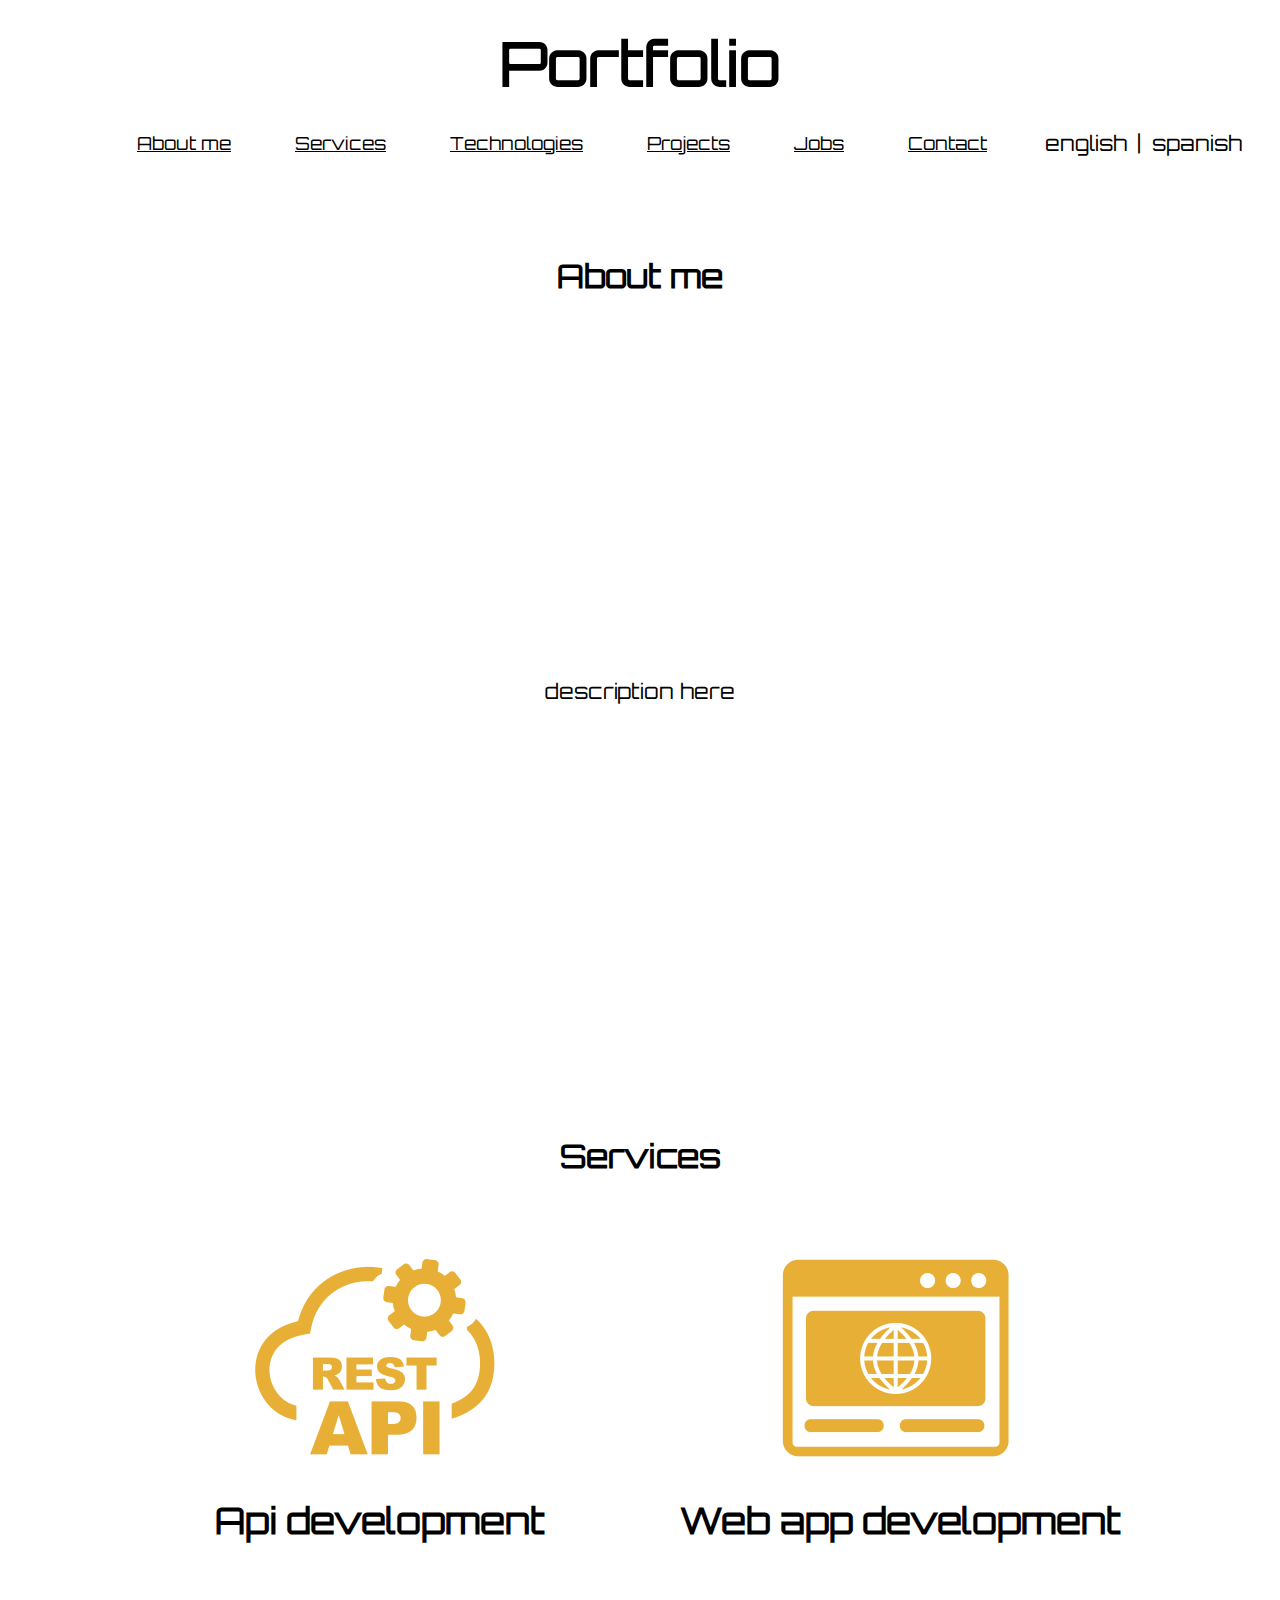
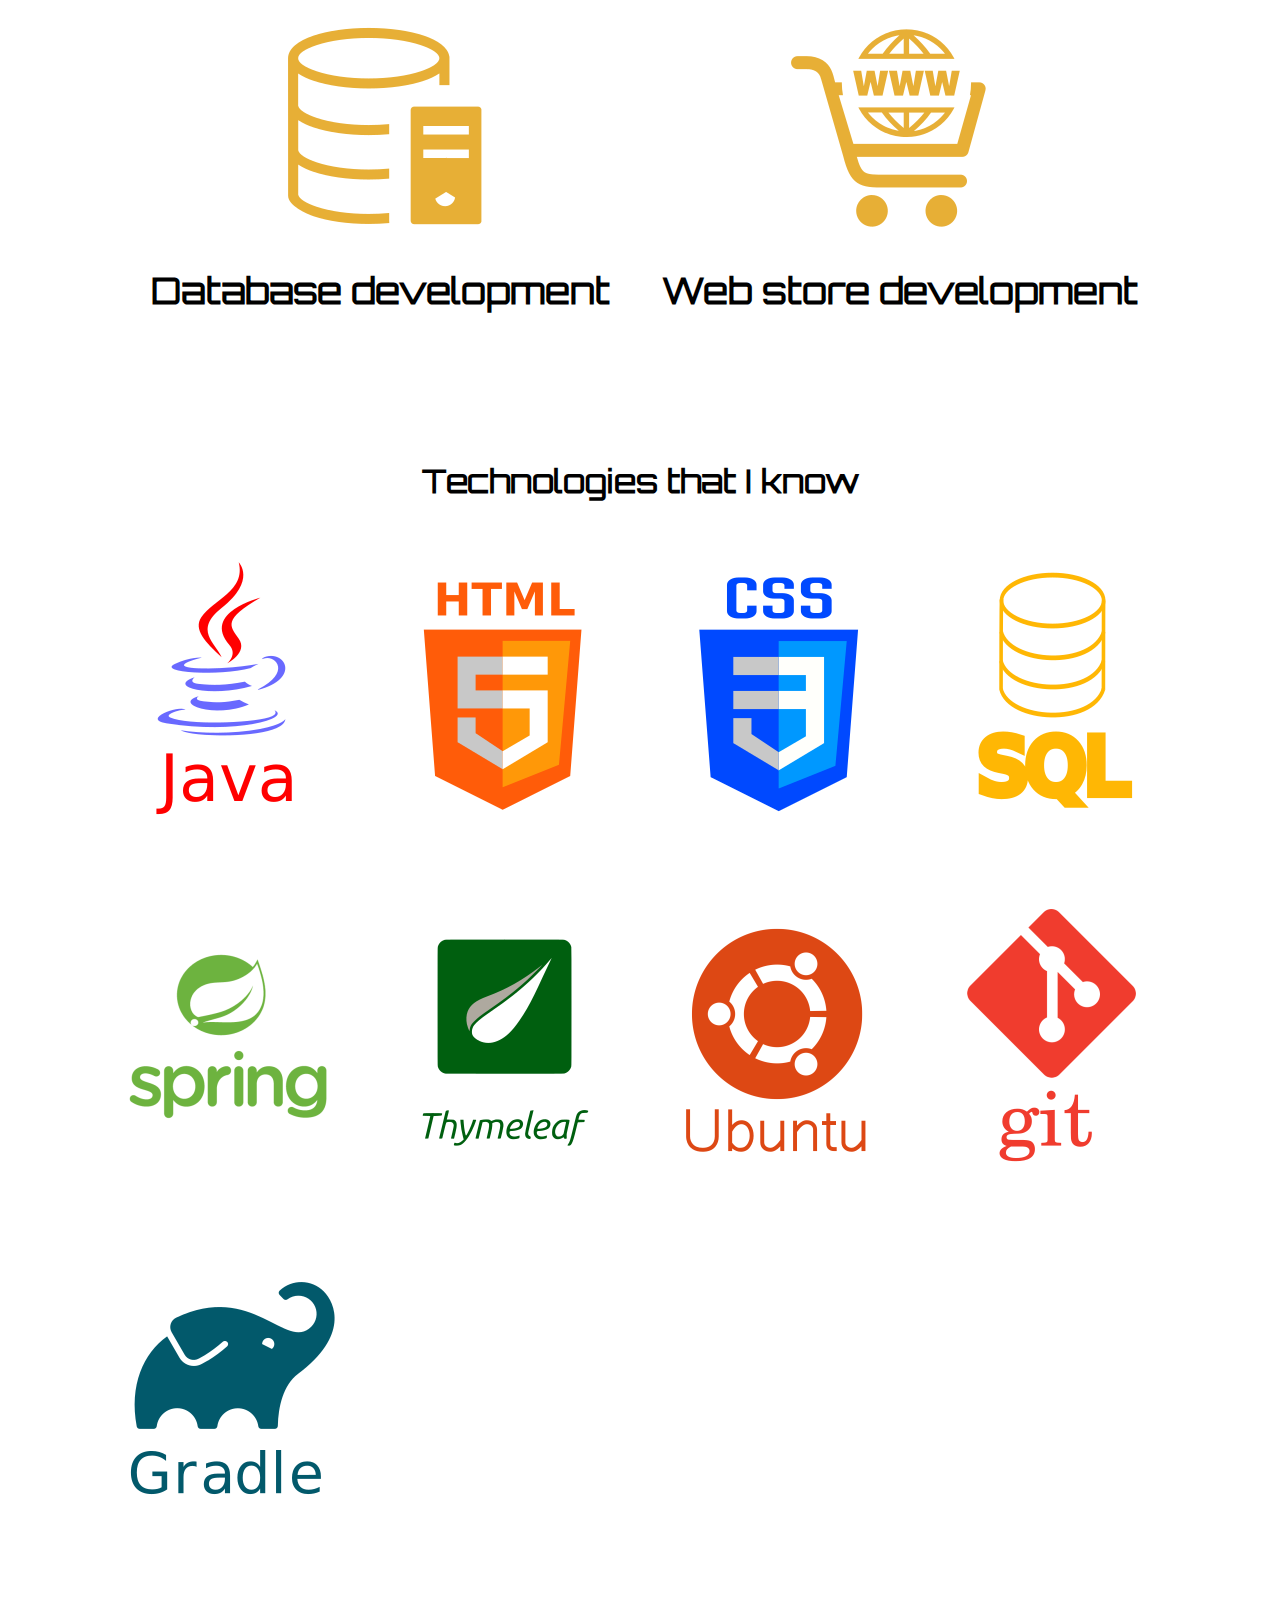
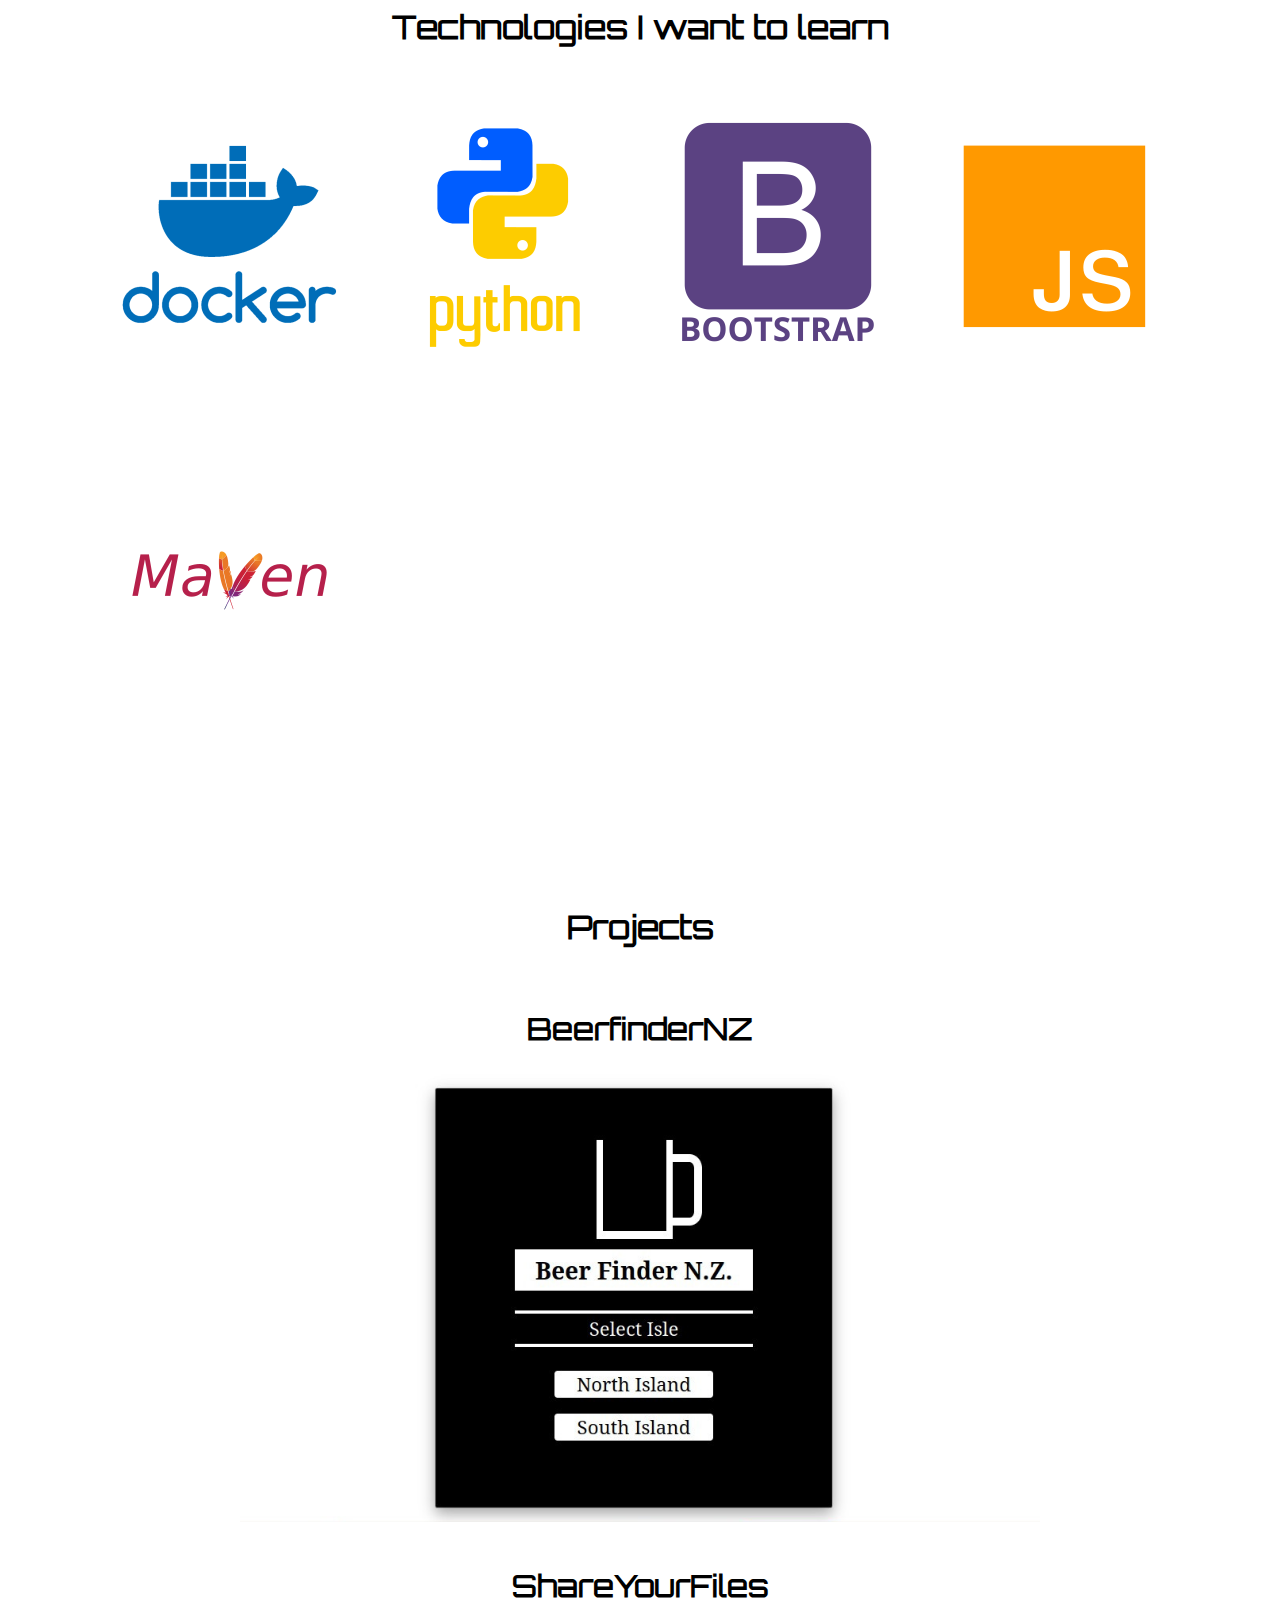
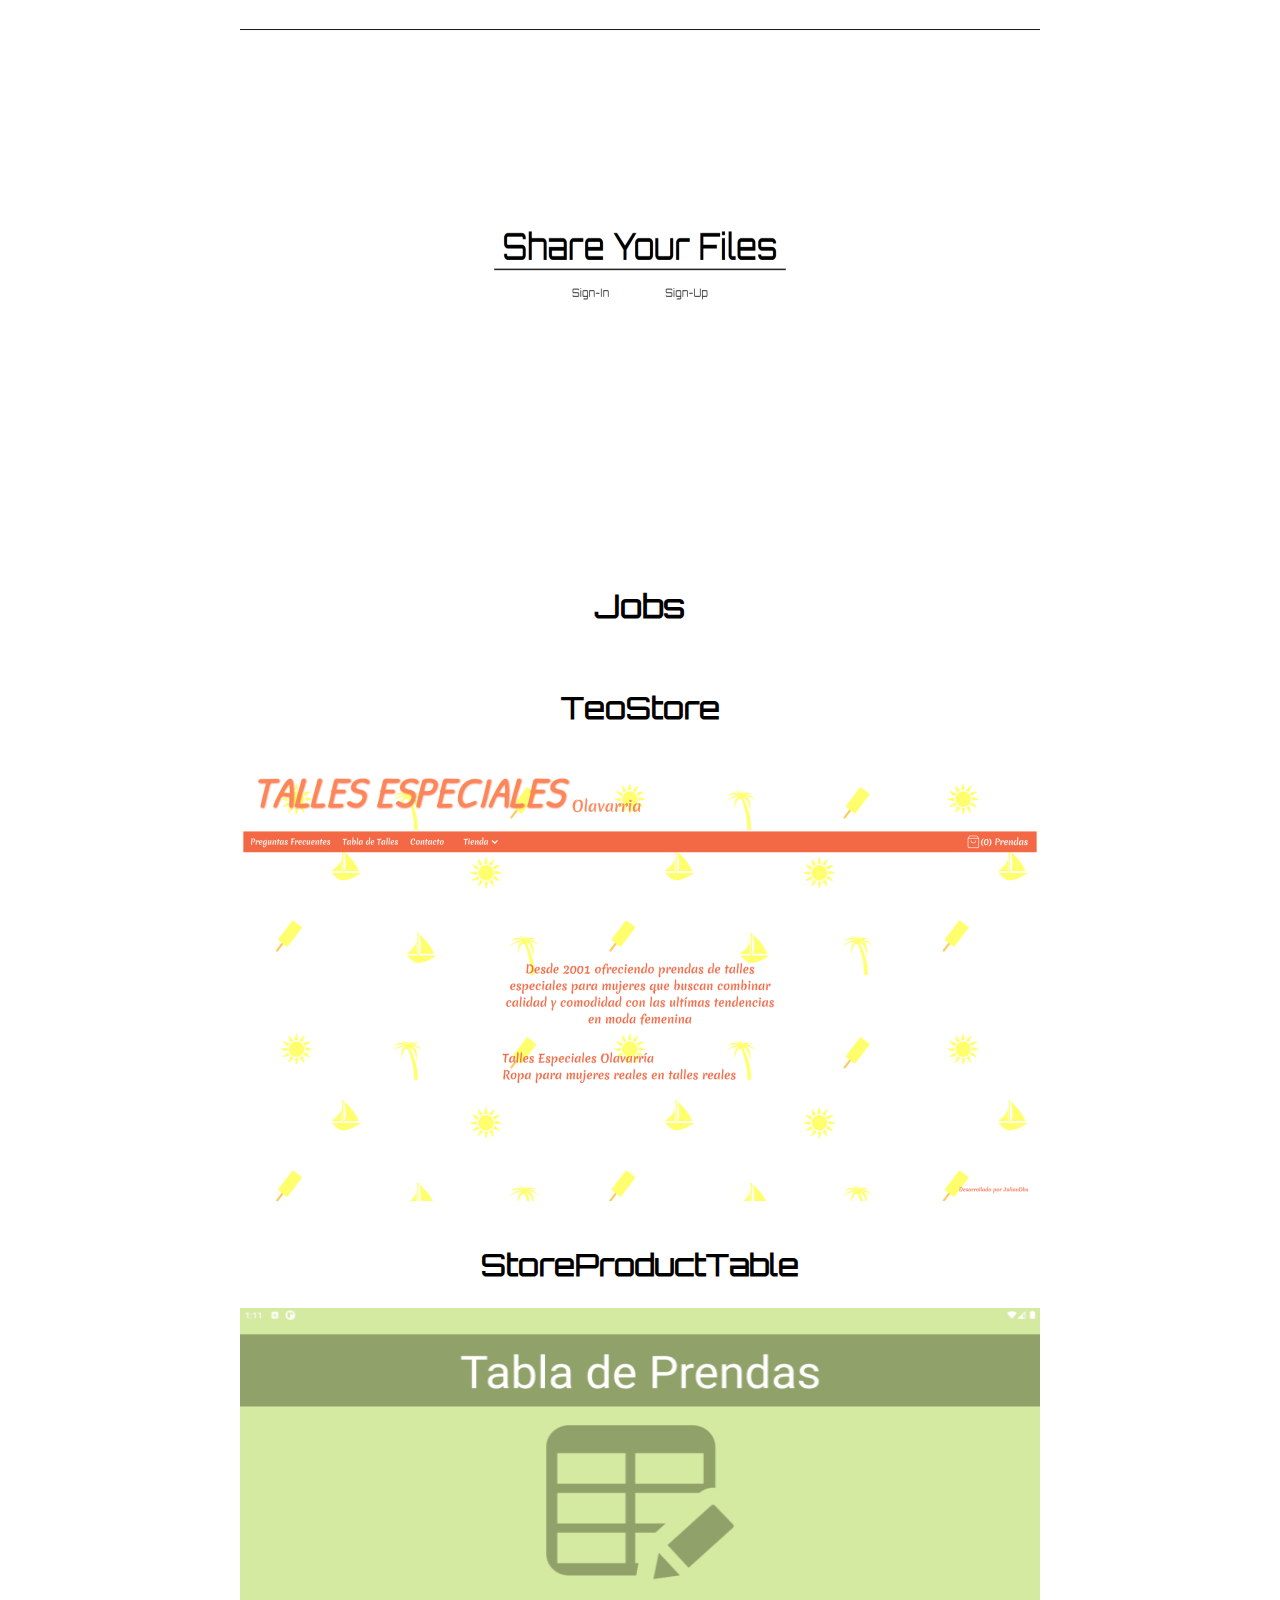
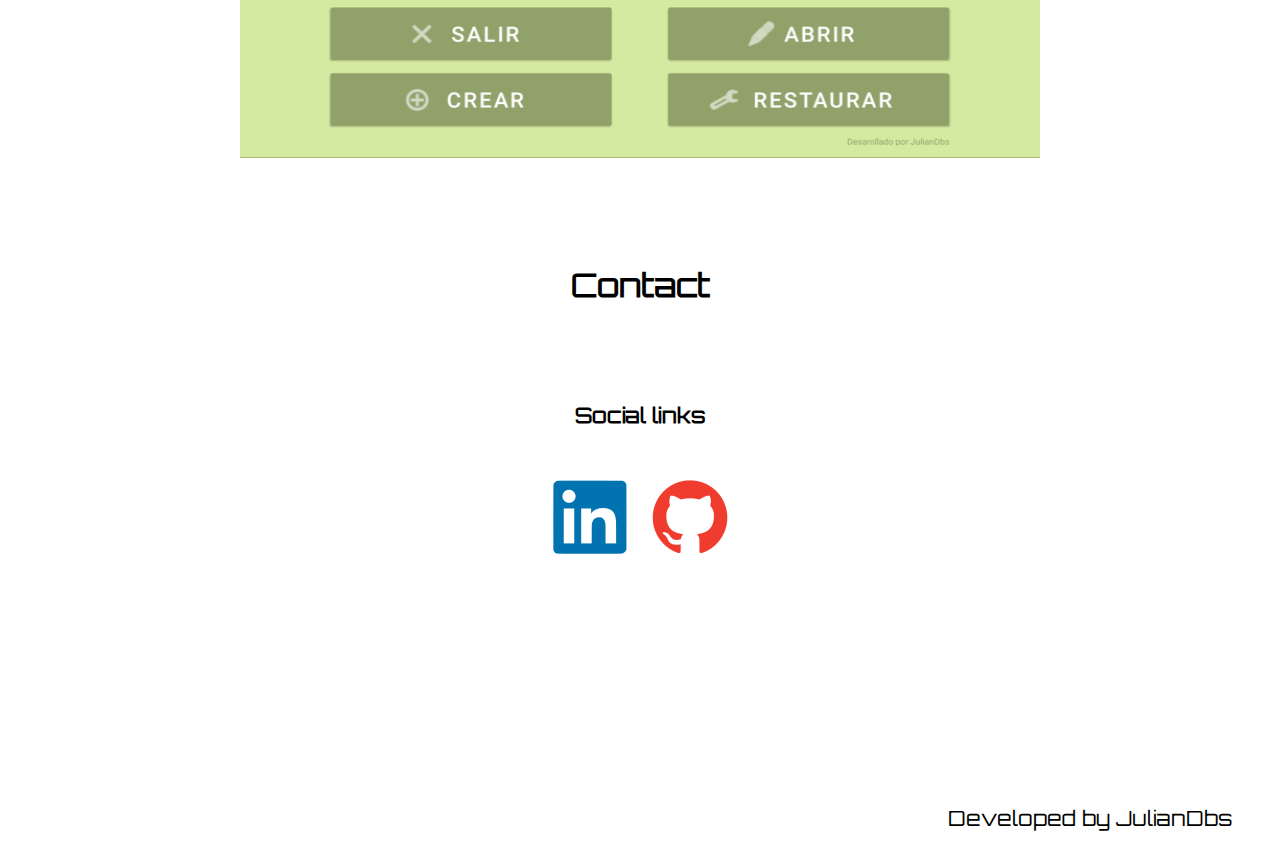
==== commit 8d58dd76: "Updated '/en/index.html' file." ====
--- a/en/index.html
+++ b/en/index.html
@@ -2,6 +2,7 @@
 <html lang="en">
     <head>
         <meta name="viewport" content="width=device-width, initial-scale=1.0">
+        <meta name="color-scheme" content="light dark"></meta>
         <link href="/styles/style.css" rel="stylesheet" type="text/css">
         <link href="/icons/icon.png" rel="icon" type="image/png">
         <title>Portfolio</title>
@@ -191,7 +192,7 @@
                 </div>
                 <div class="projects-section__div">
                     <article class="home-section__article home-projects__article">
-                        <a href="/project/BeerFinderNZ" class="home-projects-article__a">
+                        <a href="/en/project/beerfindernz/" class="home-projects-article__a">
                             <h1 class="projects-article__h1" >BeerfinderNZ</h1>
                             <picture class="projects-article__picture">
                                 <img class="projects-article__img" src="/logos/beerfindernz-logo.png" style="width: 800px; height: auto;">
@@ -199,7 +200,7 @@
                         </a>
                     </article>
                     <article class="home-section__article home-projects__article">
-                        <a href="/project/ShareYourFiles" class="home-projects-article__a">
+                        <a href="/en/project/shareyourfiles/" class="home-projects-article__a">
                             <h1 class="projects-article__h1">ShareYourFiles</h1>
                             <picture class="projects-article__picture">
                                 <img class="projects-article__img" src="/logos/share-your-files-logo.png" style="width: 800px; height: auto;">
@@ -215,7 +216,7 @@
                 </div>
                 <div class="jobs-section__div">
                     <article class="home-section__article home-jobs__article">
-                        <a href="/job/TeoStore" class="home-jobs-article__a">
+                        <a href="/en/job/teostore/" class="home-jobs-article__a">
                             <h1 class="jobs-article__h1">TeoStore</h1>
                             <picture class="jobs-article__picture">
                                 <img class="projects-article__img" src="/logos/teostore-logo.png" style="width: 800px; height: auto;">
@@ -223,7 +224,7 @@
                         </a>
                     </article>
                     <article class="home-section__article home-jobs__article">
-                        <a href="/job/StoreProductTable" class="home-jobs-article__a">
+                        <a href="/en/job/storeproducttable/" class="home-jobs-article__a">
                             <h1 class="jobs-article__h1">StoreProductTable</h1>
                             <picture class="jobs-article__picture">
                                 <img class="projects-article__img" src="/logos/store-product-table-logo.png" style="width: 800px; height: 450px;">
@@ -255,6 +256,22 @@
                 <p class="home-footer__p">Developed by JulianDbs</p>
             </div>
         </footer>
+        <script>
+            const button = document.getElementById("home-nav-bar-ul-mobile-button");
+            const menuMobile = document.getElementById("home-nav-ul-mobile-menu");
+            const menuMobileBackground = document.getElementById("home-nav-ul-mobile-menu-background");
+            button.addEventListener("click", function() {
+                button.classList.toggle("ul-mobile__pressed");
+                menuMobile.classList.toggle("show-mobile-menu");
+                menuMobileBackground.classList.toggle("show-mobile-menu");
+            });
+            function closeMobileMenu() {
+                button.classList.toggle("ul-mobile__pressed");
+                menuMobile.classList.toggle("show-mobile-menu");
+                menuMobileBackground.classList.toggle("show-mobile-menu");
+            }
+        </script>
+
         <script>
             window.onload = function() {
                 const currentTheme = localStorage.getItem("theme");
--- a/styles/style.css
+++ b/styles/style.css
@@ -504,6 +504,7 @@
 }
 
 .projects-section__div {
+    margin: auto 0;
     display: grid;
     grid-template-columns: auto auto;
     justify-content: center;
@@ -660,11 +661,16 @@
     min-height: 150px;
 }
 
+.contact__section {
+    min-height: calc(100vh - calc( var(--header-height) + var(--nav-height) + var(--footer-height) ) - 140px );
+}
+
 .social-links__article {
     padding: 10px 50px;
     width: 700px;
-    margin: 0 auto;
-}
+    margin: 20px auto 0 auto;
+}
+
 
 .social-links-article__h1 {
     background-color: var(--background-primary-color);
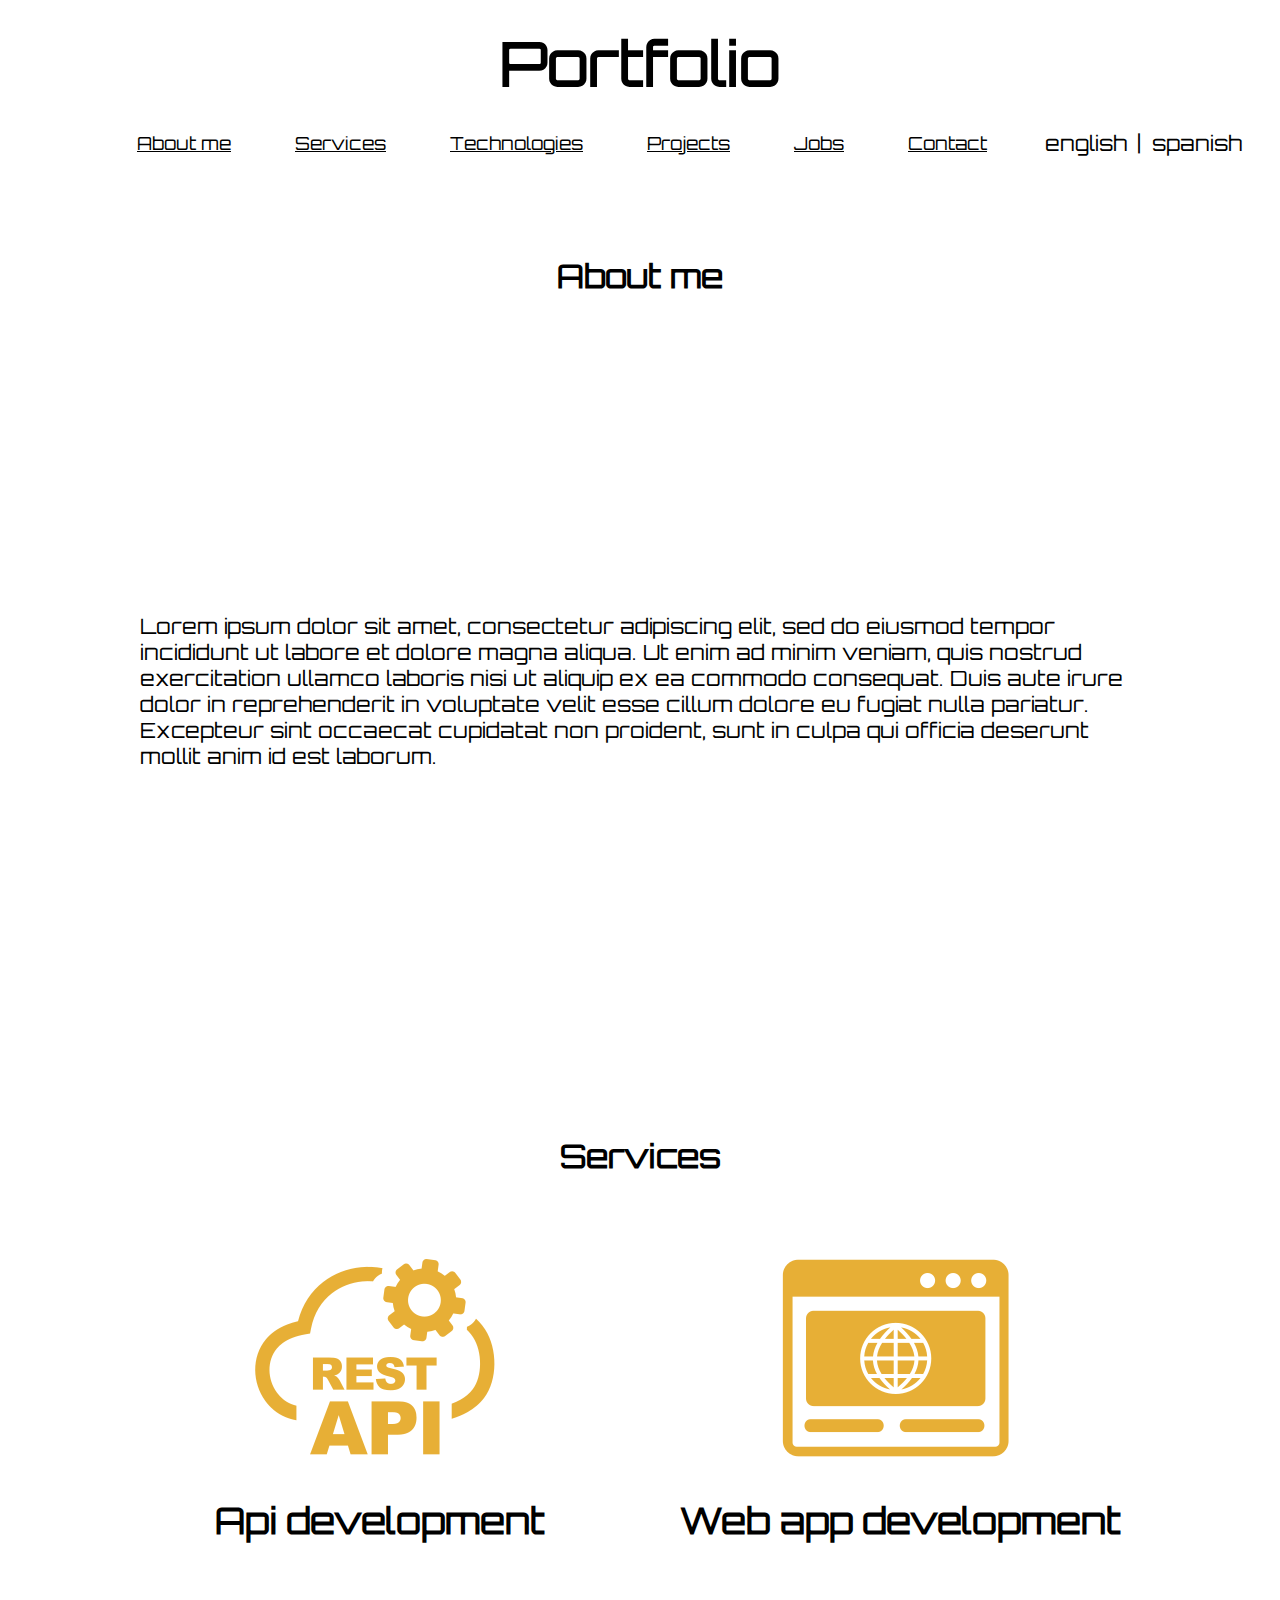
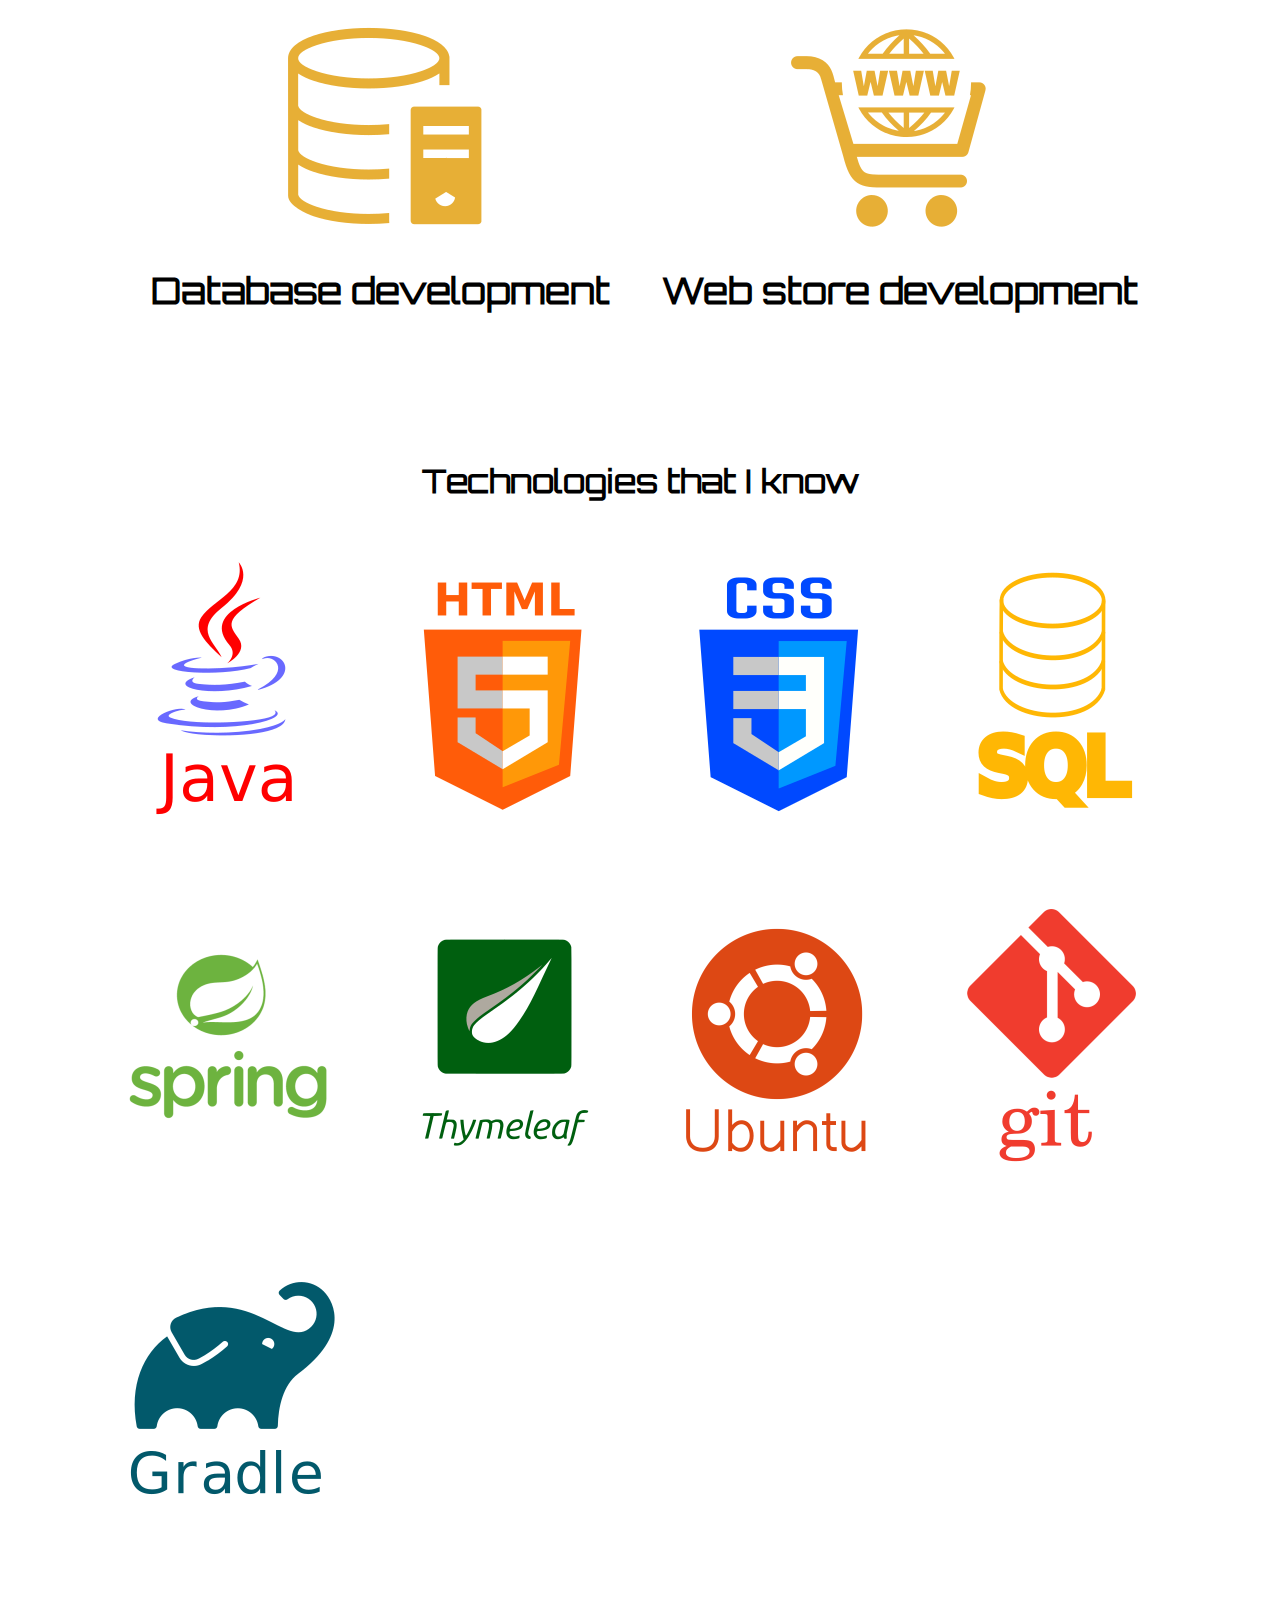
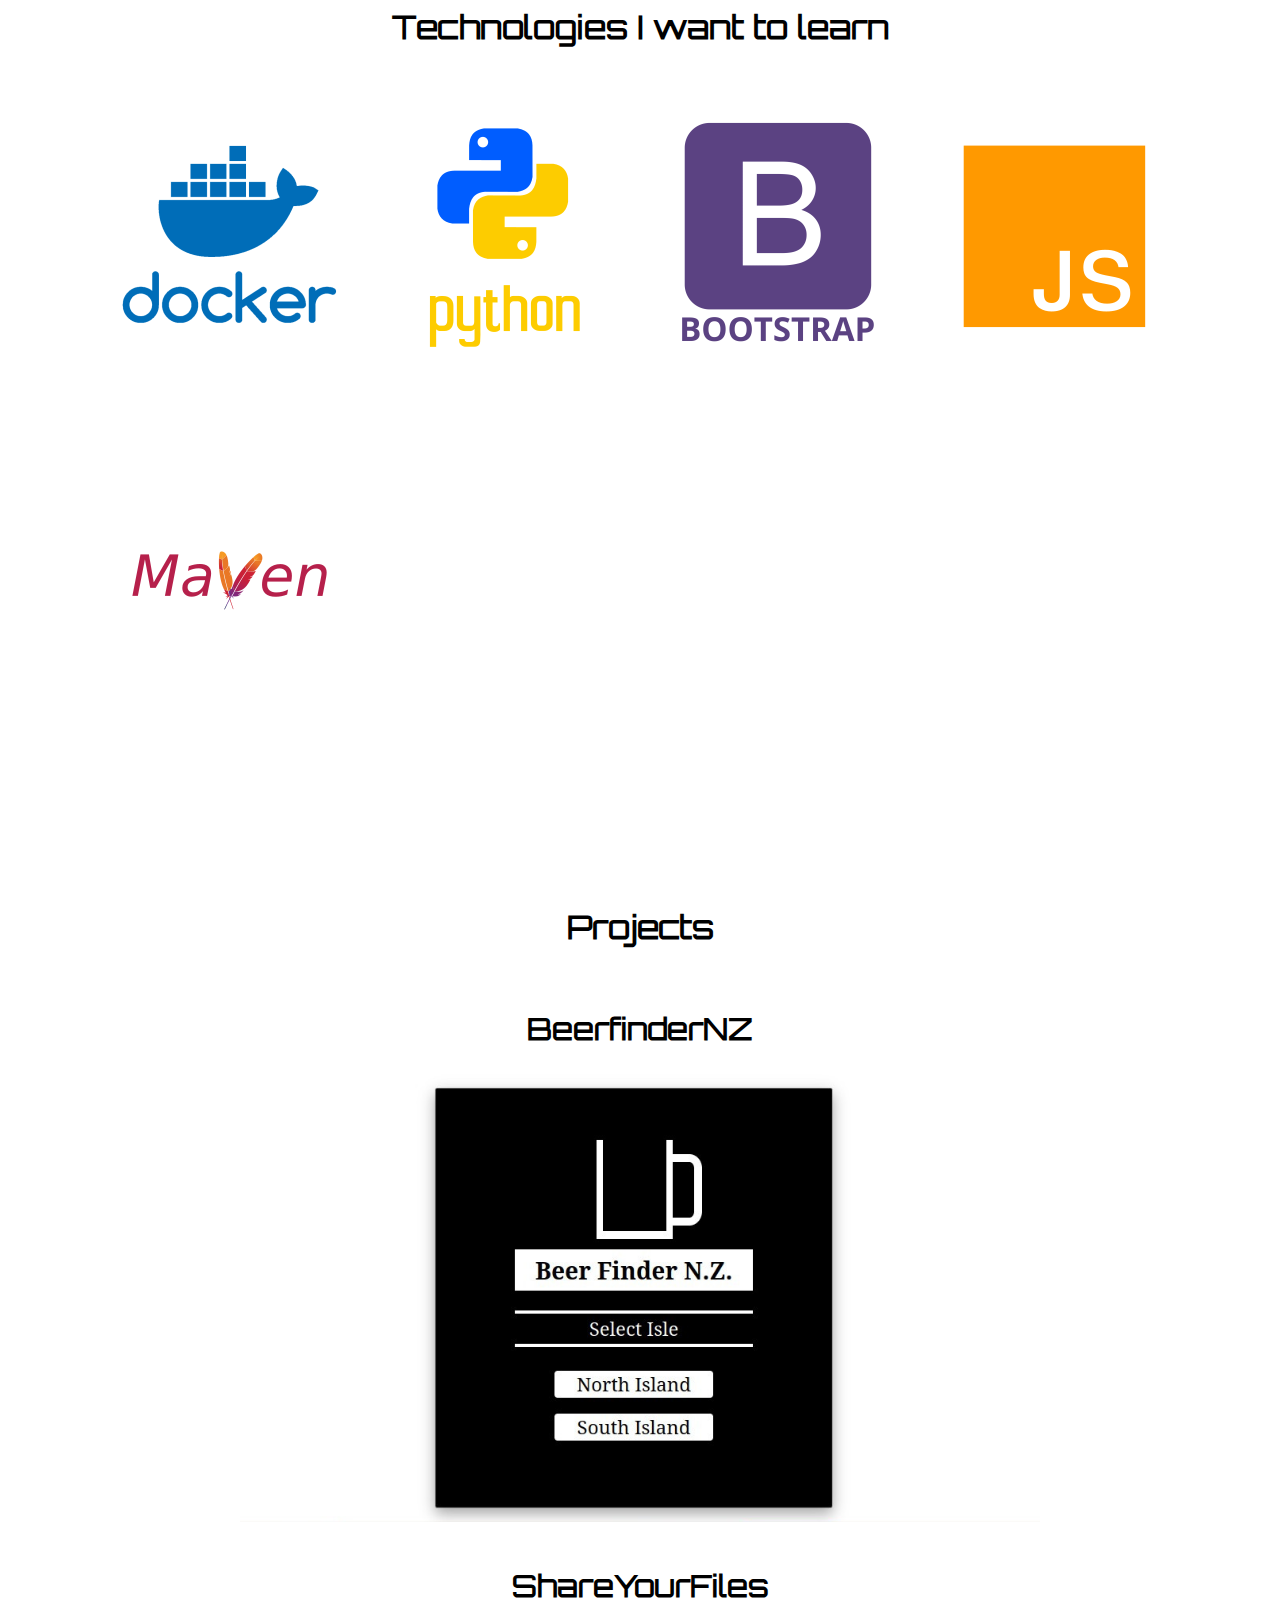
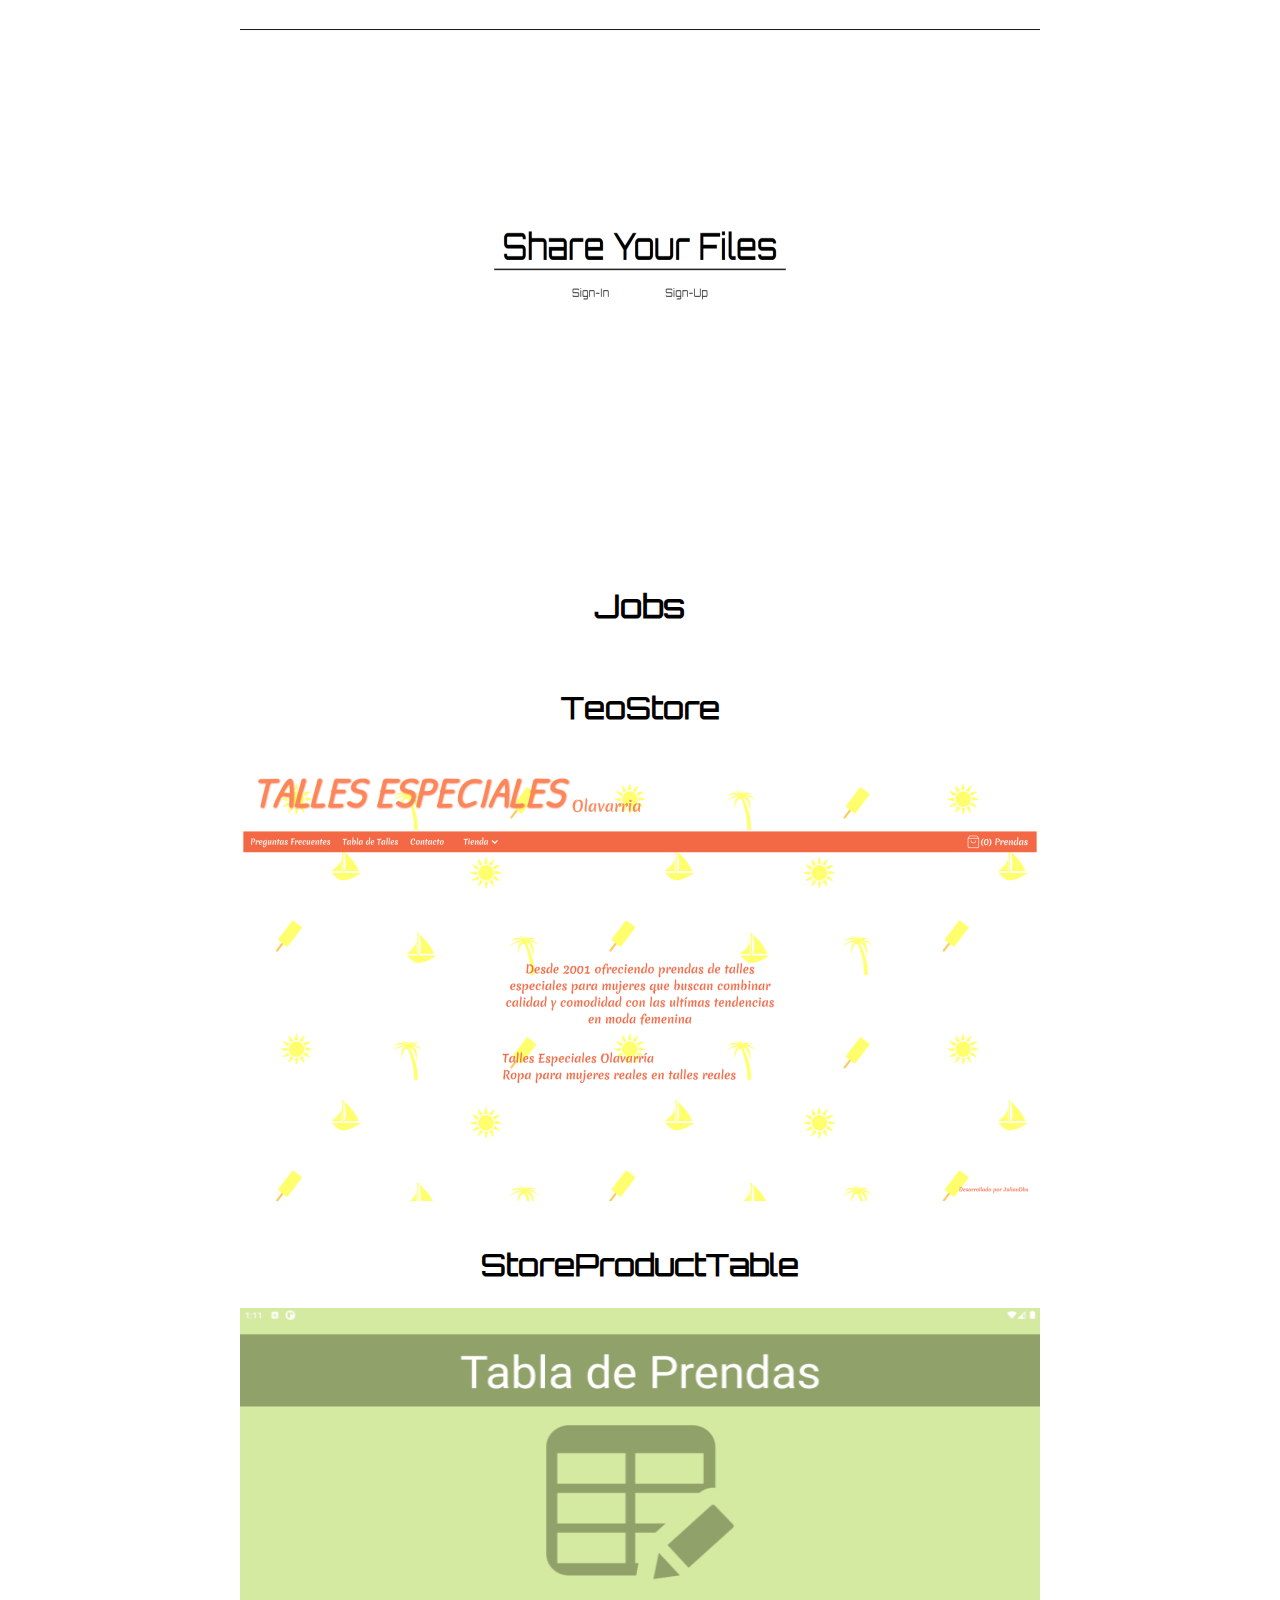
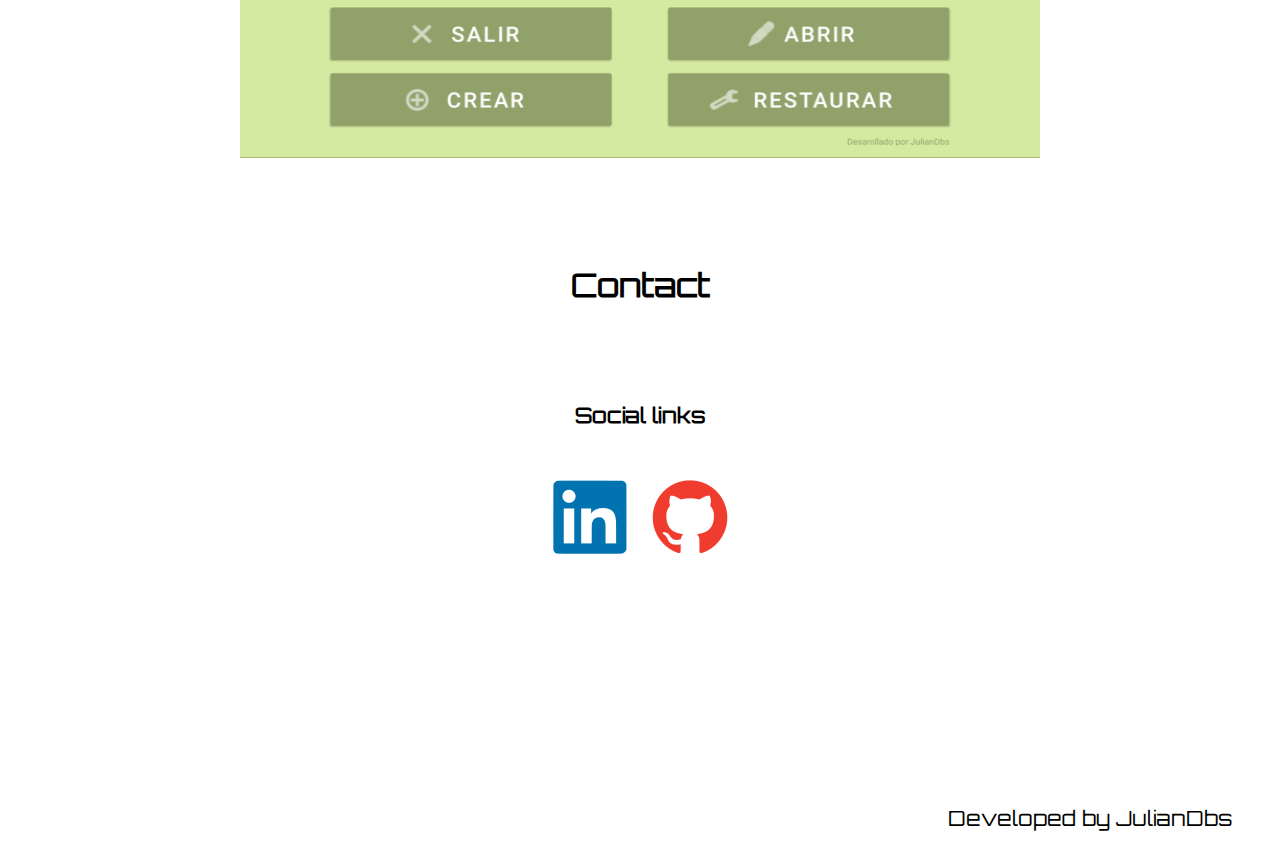
==== commit 1d68b29c: "Added theme script in '/index.html' file." ====
--- a/en/index.html
+++ b/en/index.html
@@ -101,7 +101,12 @@
                     <h1 class="home-section__h1">About me</h1>
                 </div>
                 <article class="home-section__article home-about-me__article">
-                    <p class="about-me-article__p">description here</p>
+                    <p class="about-me-article__p">
+                        Lorem ipsum dolor sit amet, consectetur adipiscing elit, sed do eiusmod tempor incididunt ut labore et dolore magna aliqua.
+                        Ut enim ad minim veniam, quis nostrud exercitation ullamco laboris nisi ut aliquip ex ea commodo consequat.
+                        Duis aute irure dolor in reprehenderit in voluptate velit esse cillum dolore eu fugiat nulla pariatur.
+                        Excepteur sint occaecat cupidatat non proident, sunt in culpa qui officia deserunt mollit anim id est laborum. 
+                    </p>
                 </article>
             </section>
 
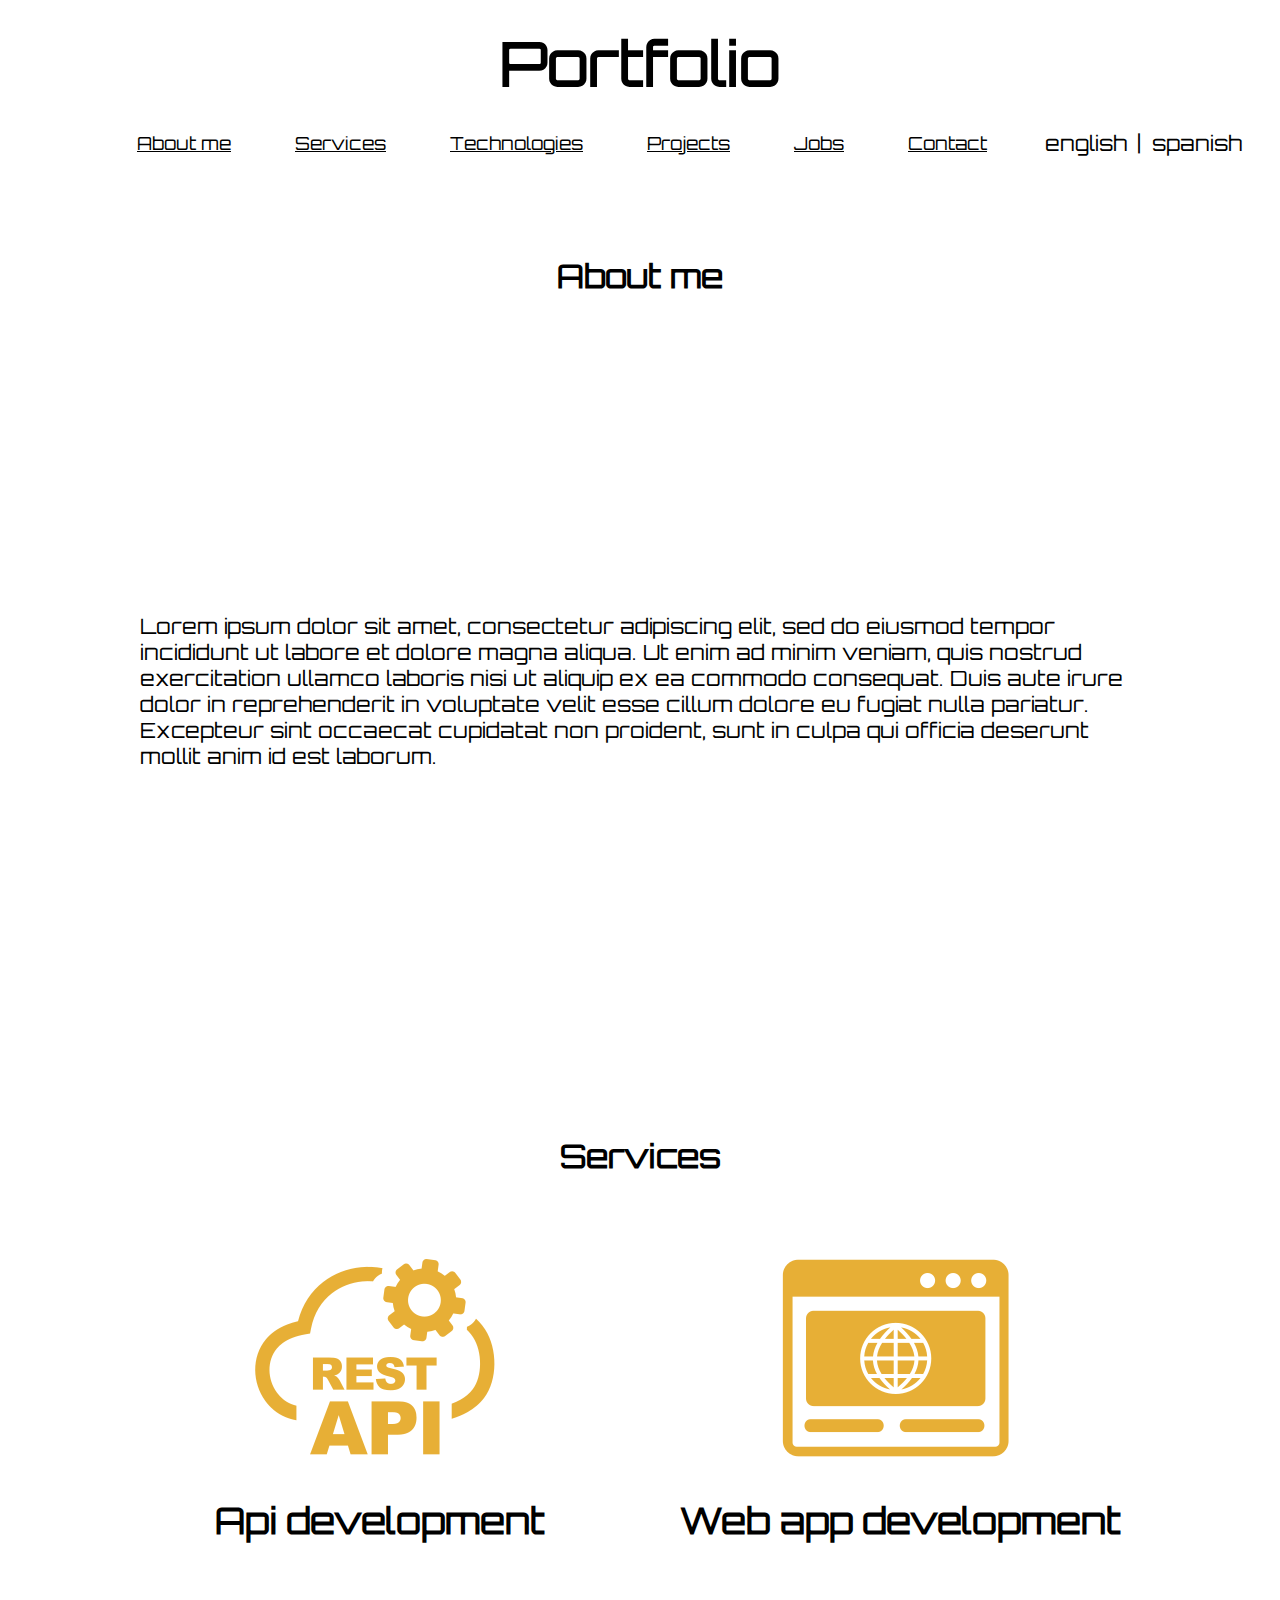
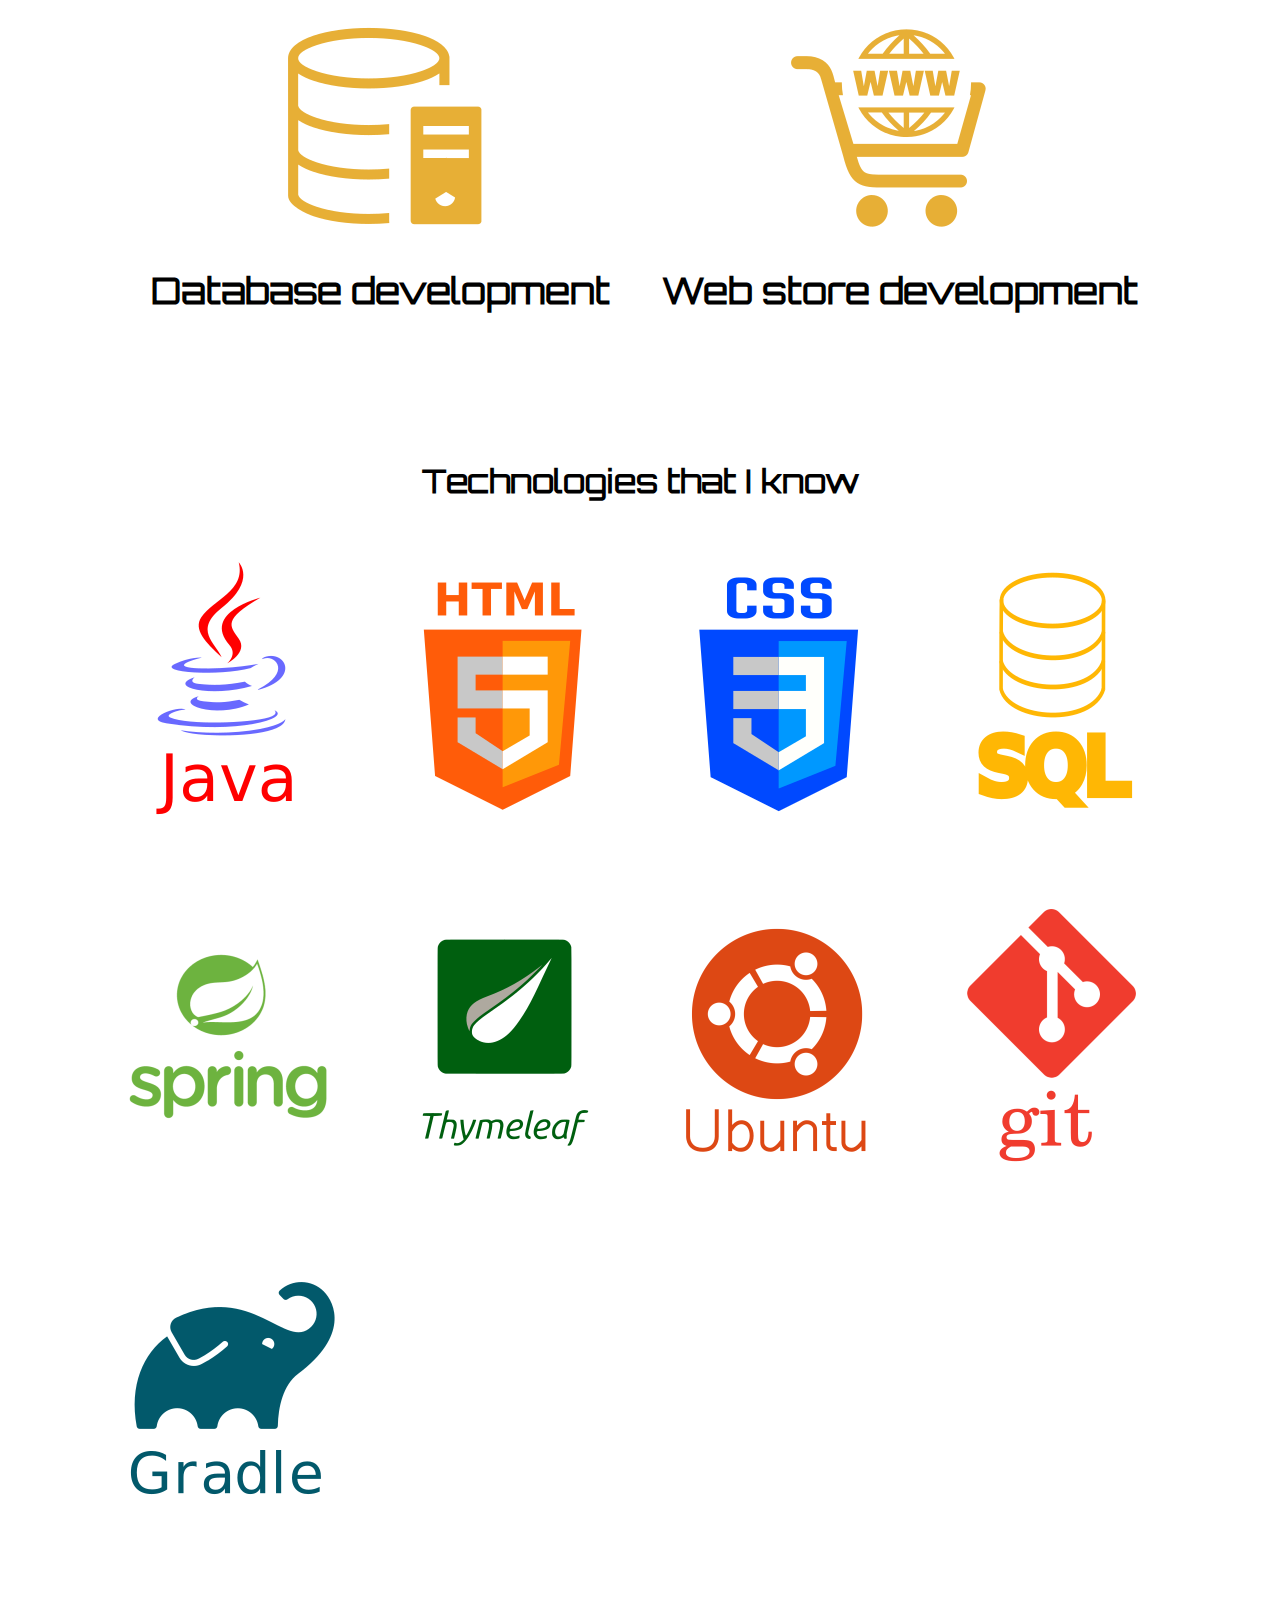
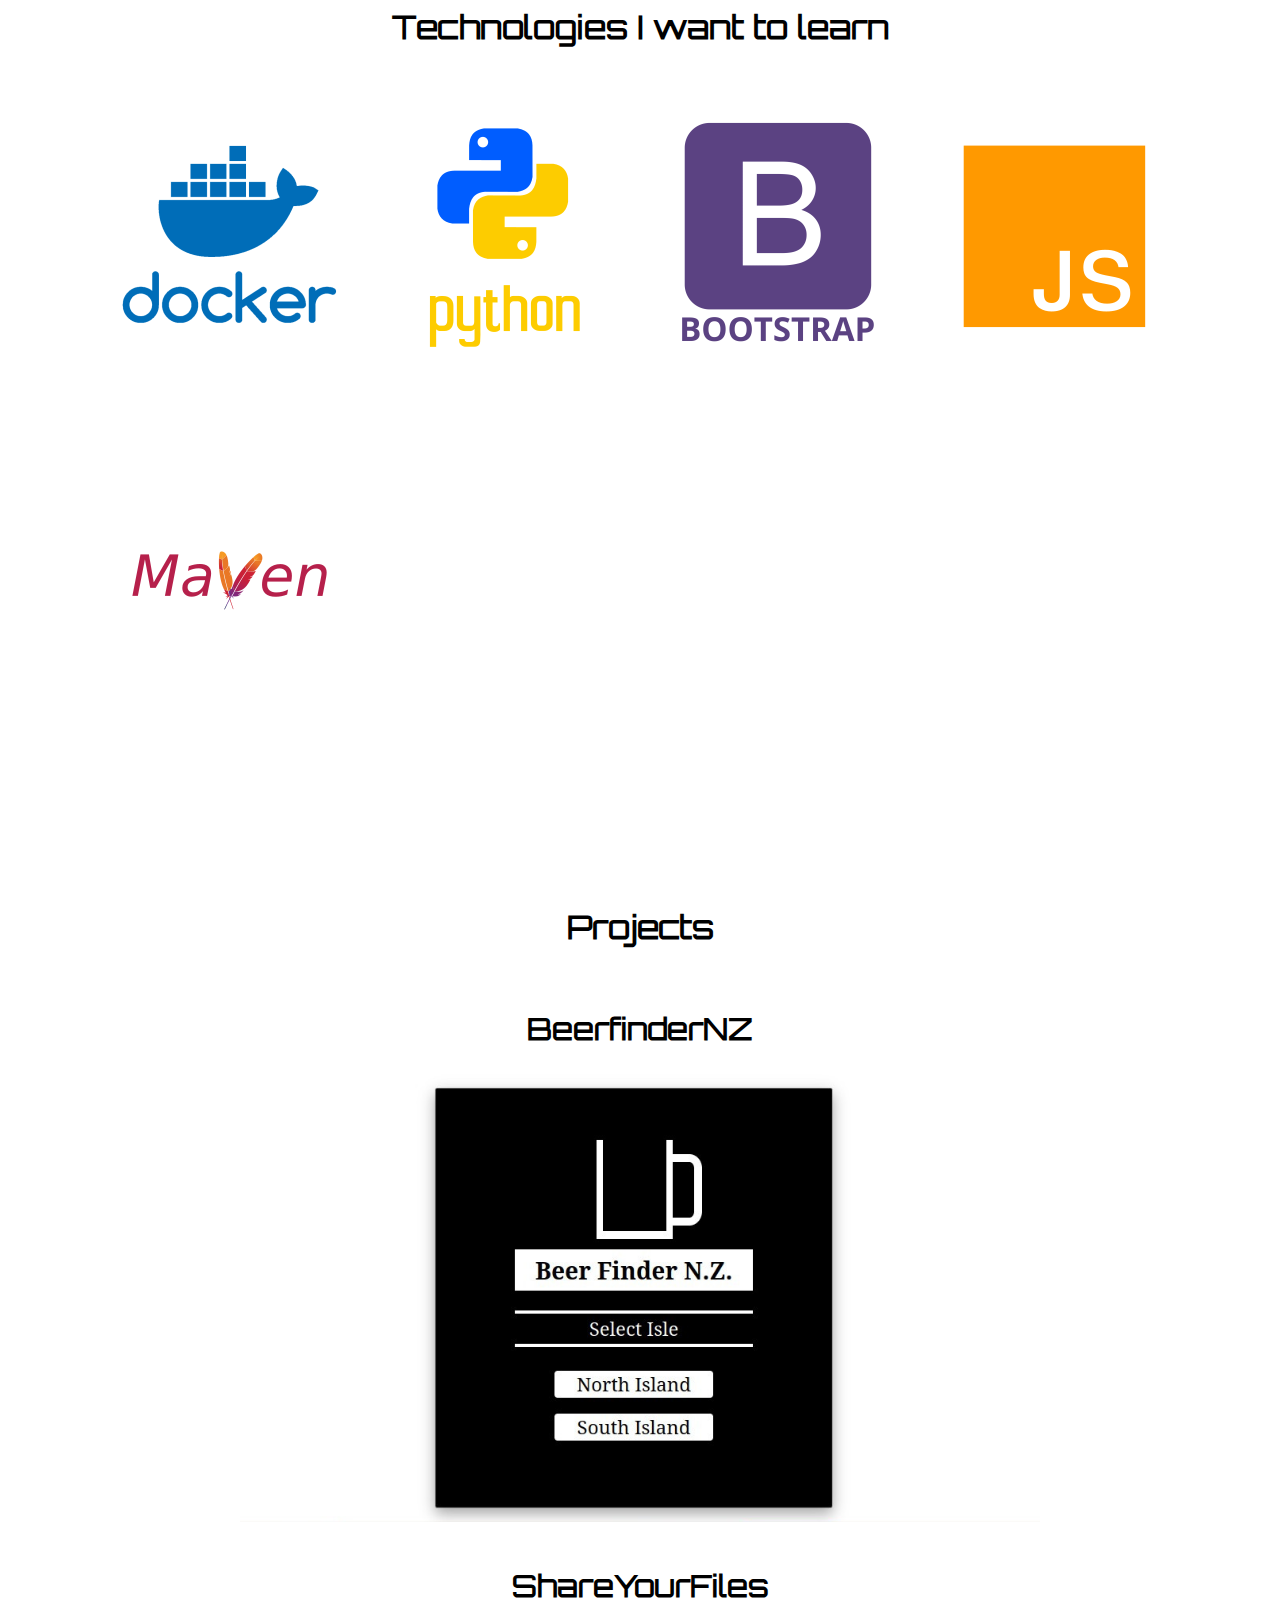
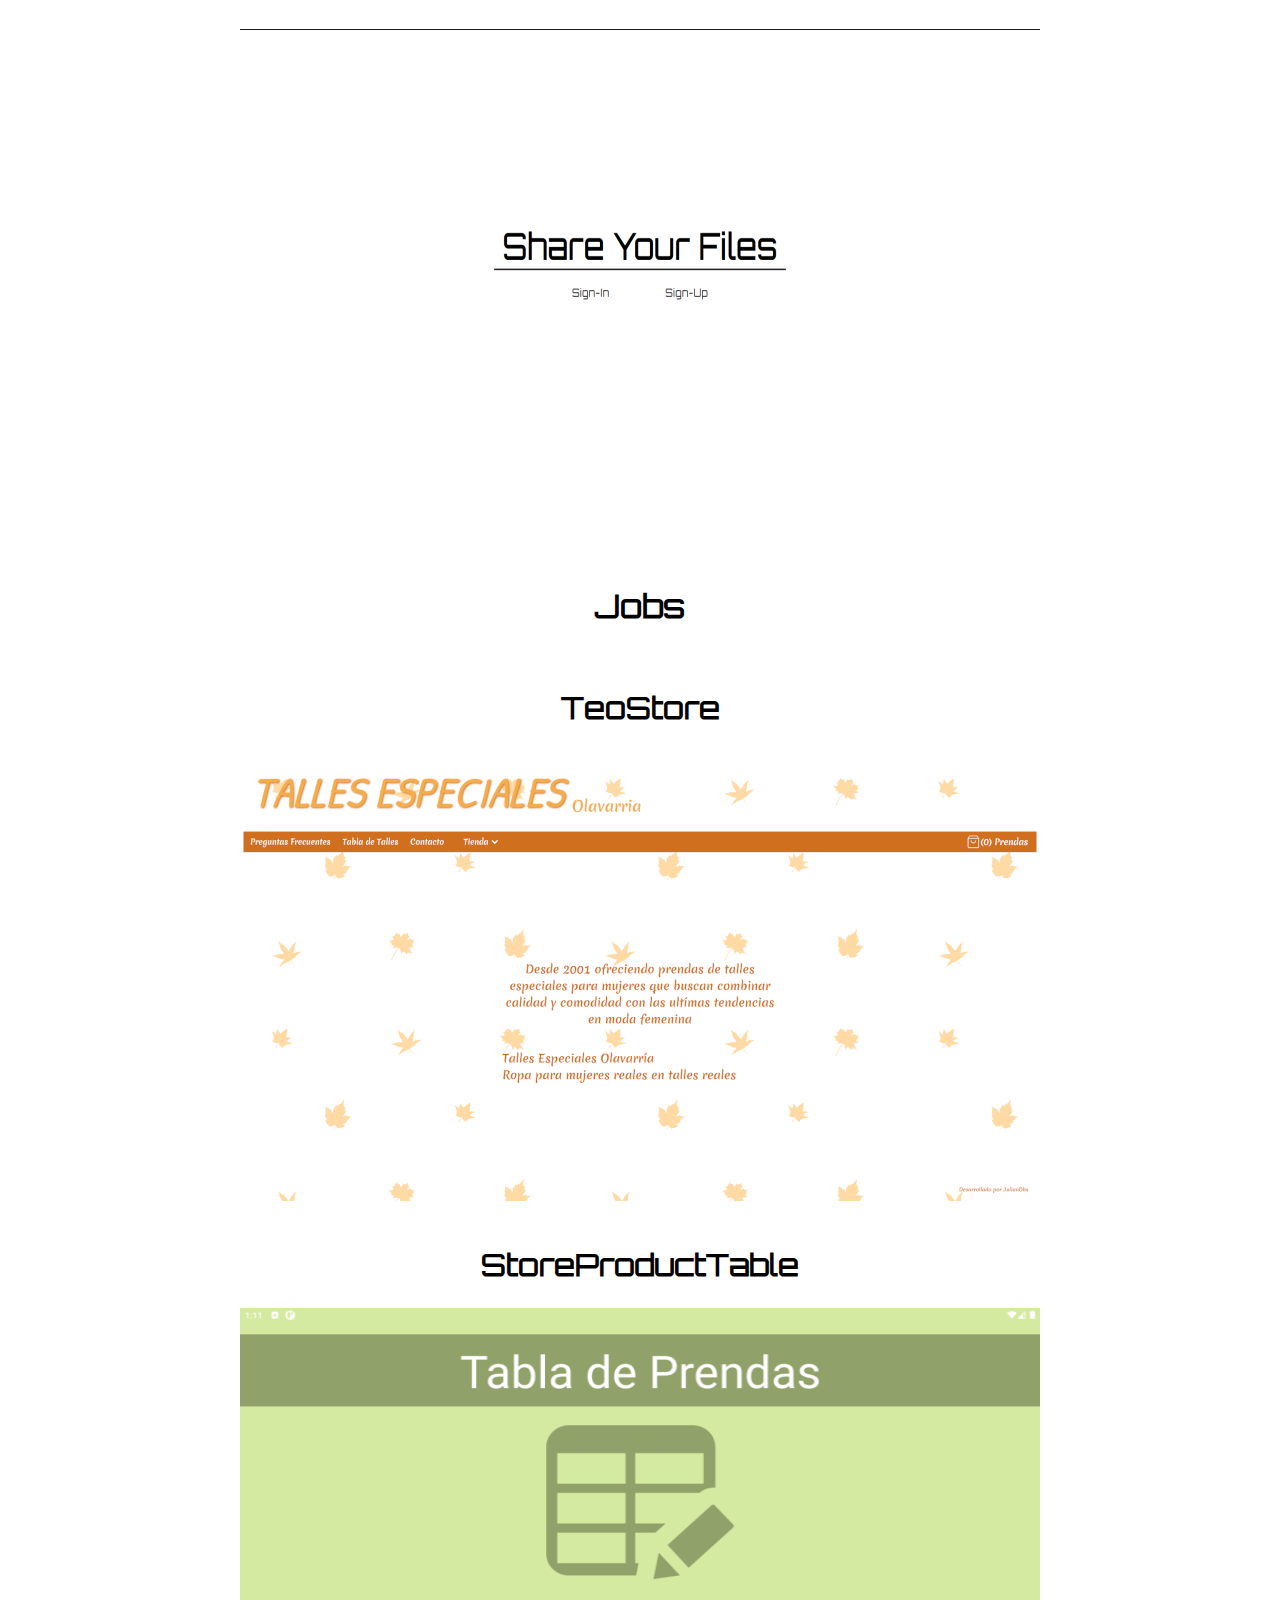
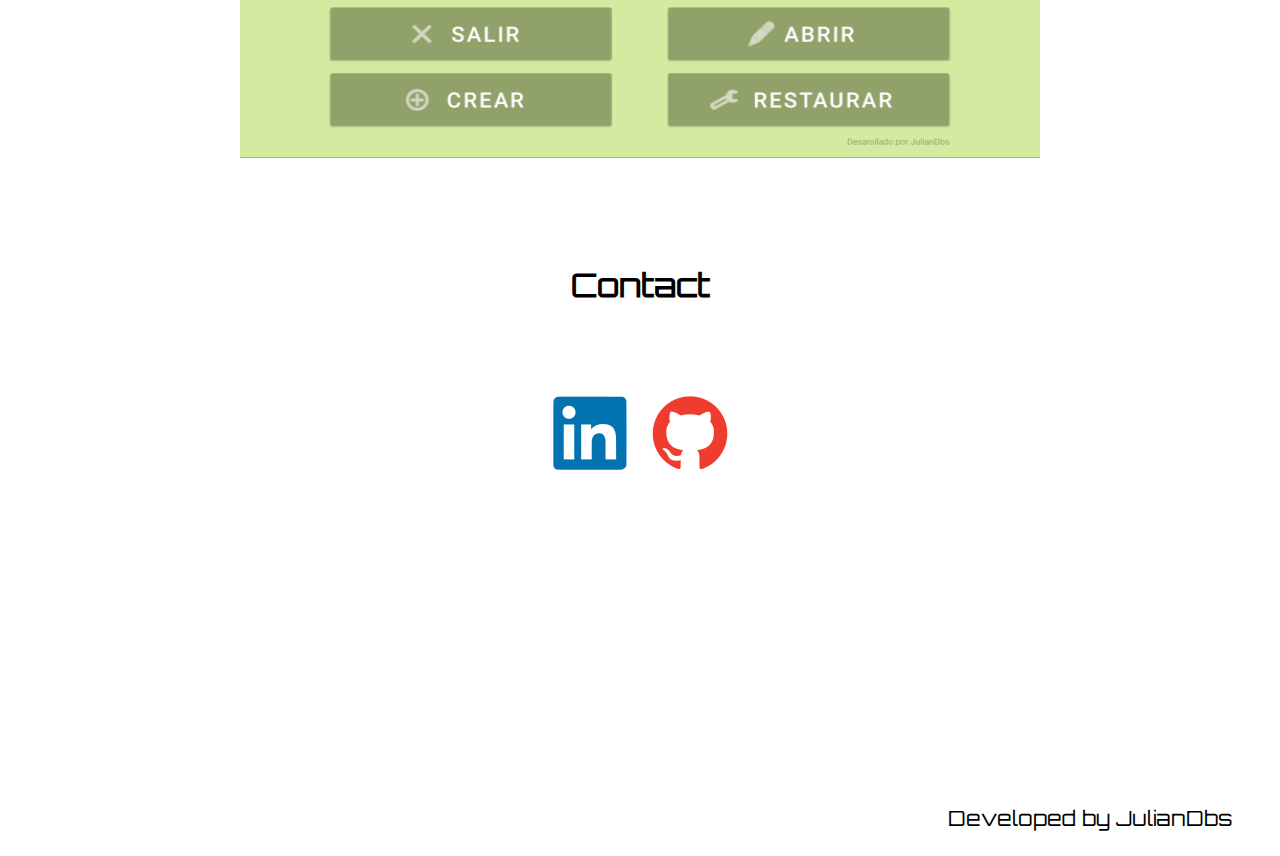
==== commit adc33dfc: "Updated '/en/index.html' files." ====
--- a/en/index.html
+++ b/en/index.html
@@ -232,7 +232,7 @@
                         <a href="/en/job/storeproducttable/" class="home-jobs-article__a">
                             <h1 class="jobs-article__h1">StoreProductTable</h1>
                             <picture class="jobs-article__picture">
-                                <img class="projects-article__img" src="/logos/store-product-table-logo.png" style="width: 800px; height: 450px;">
+                                <img class="projects-article__img" src="/logos/store-product-table-logo.png" style="width: 800px; max-height: 450px; height: auto;">
                             </picture>
                         </a>
                     </article>
@@ -244,7 +244,6 @@
                     <h1 class="home-section__h1">Contact</h1>
                 </div>
                 <article class="home-section__article social-links__article">
-                    <h1 class="social-links-article__h1">Social links</h1>
                     <div class="social-links-article__div">
                         <a class="social-links-article__a" href="/">
                             <img class="social-links-article__img" src="/logos/linkedin-logo.png" style="width: 80px; height: 80px;">
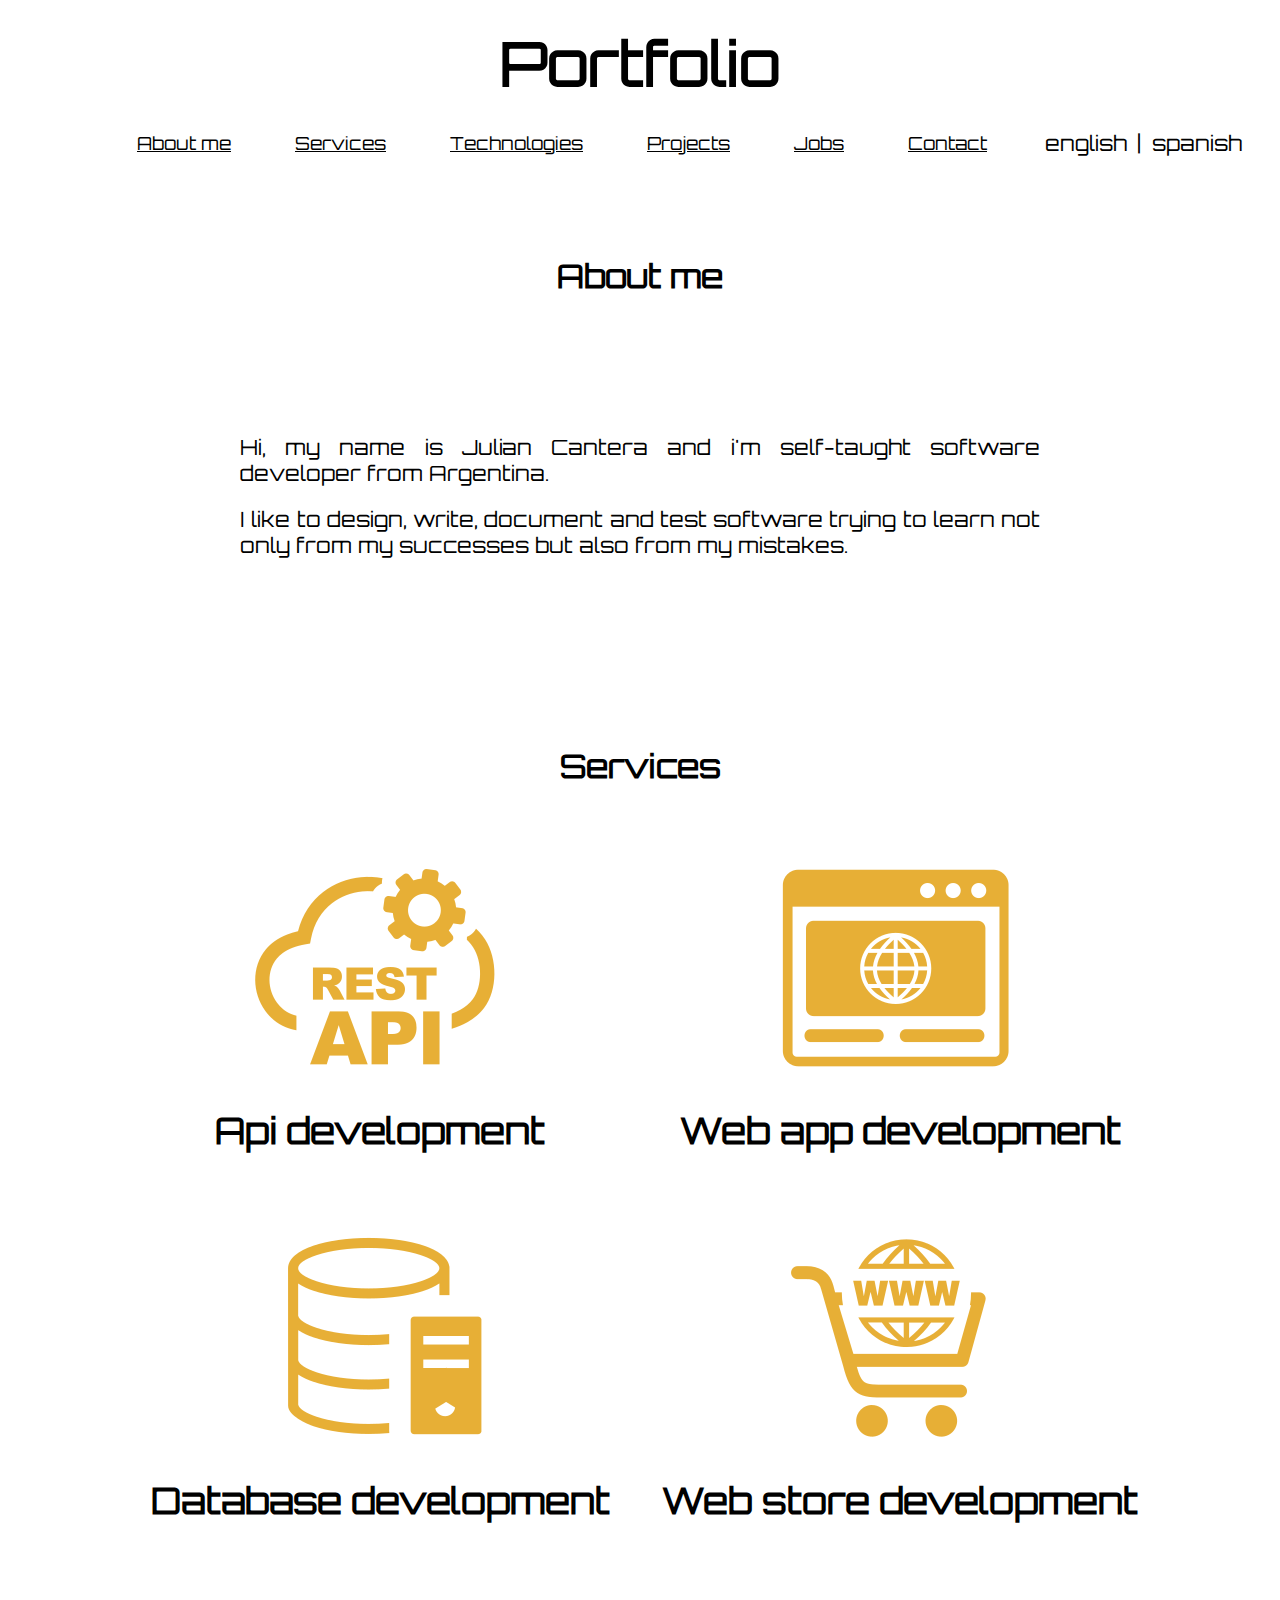
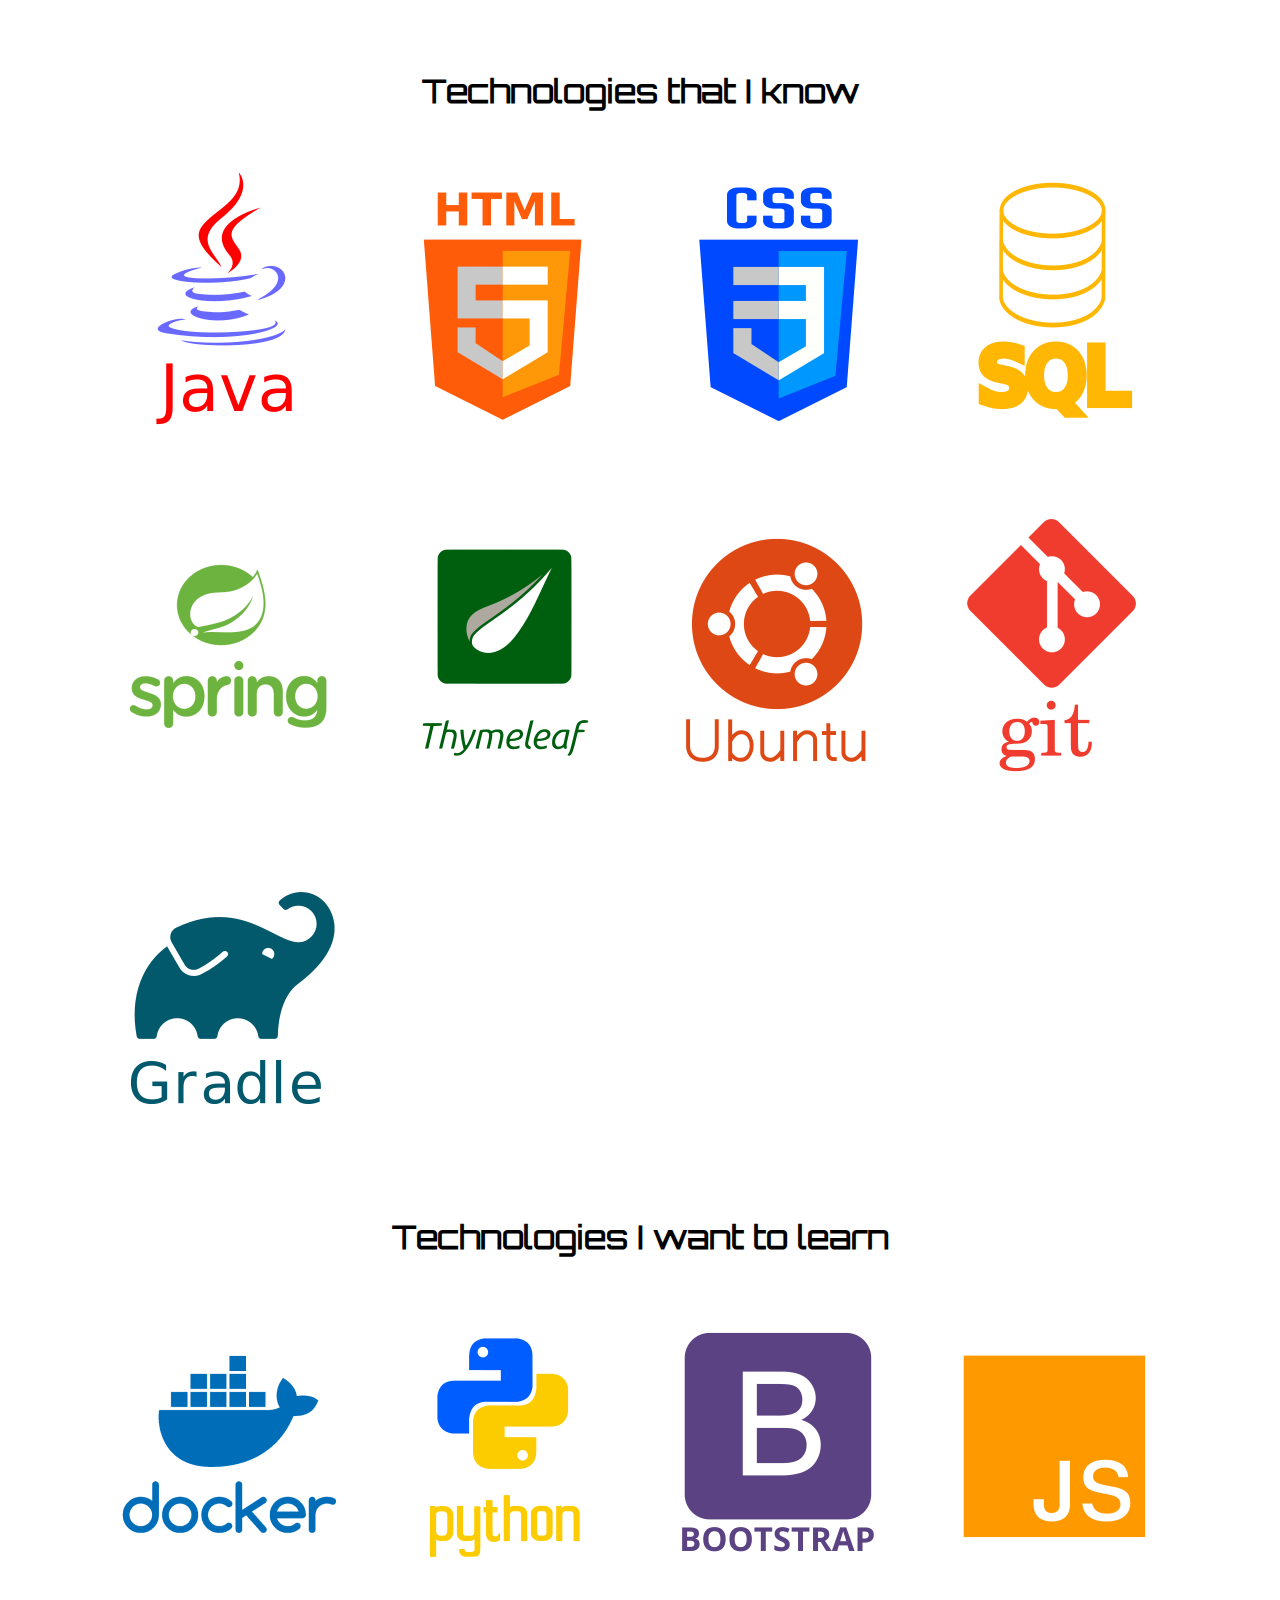
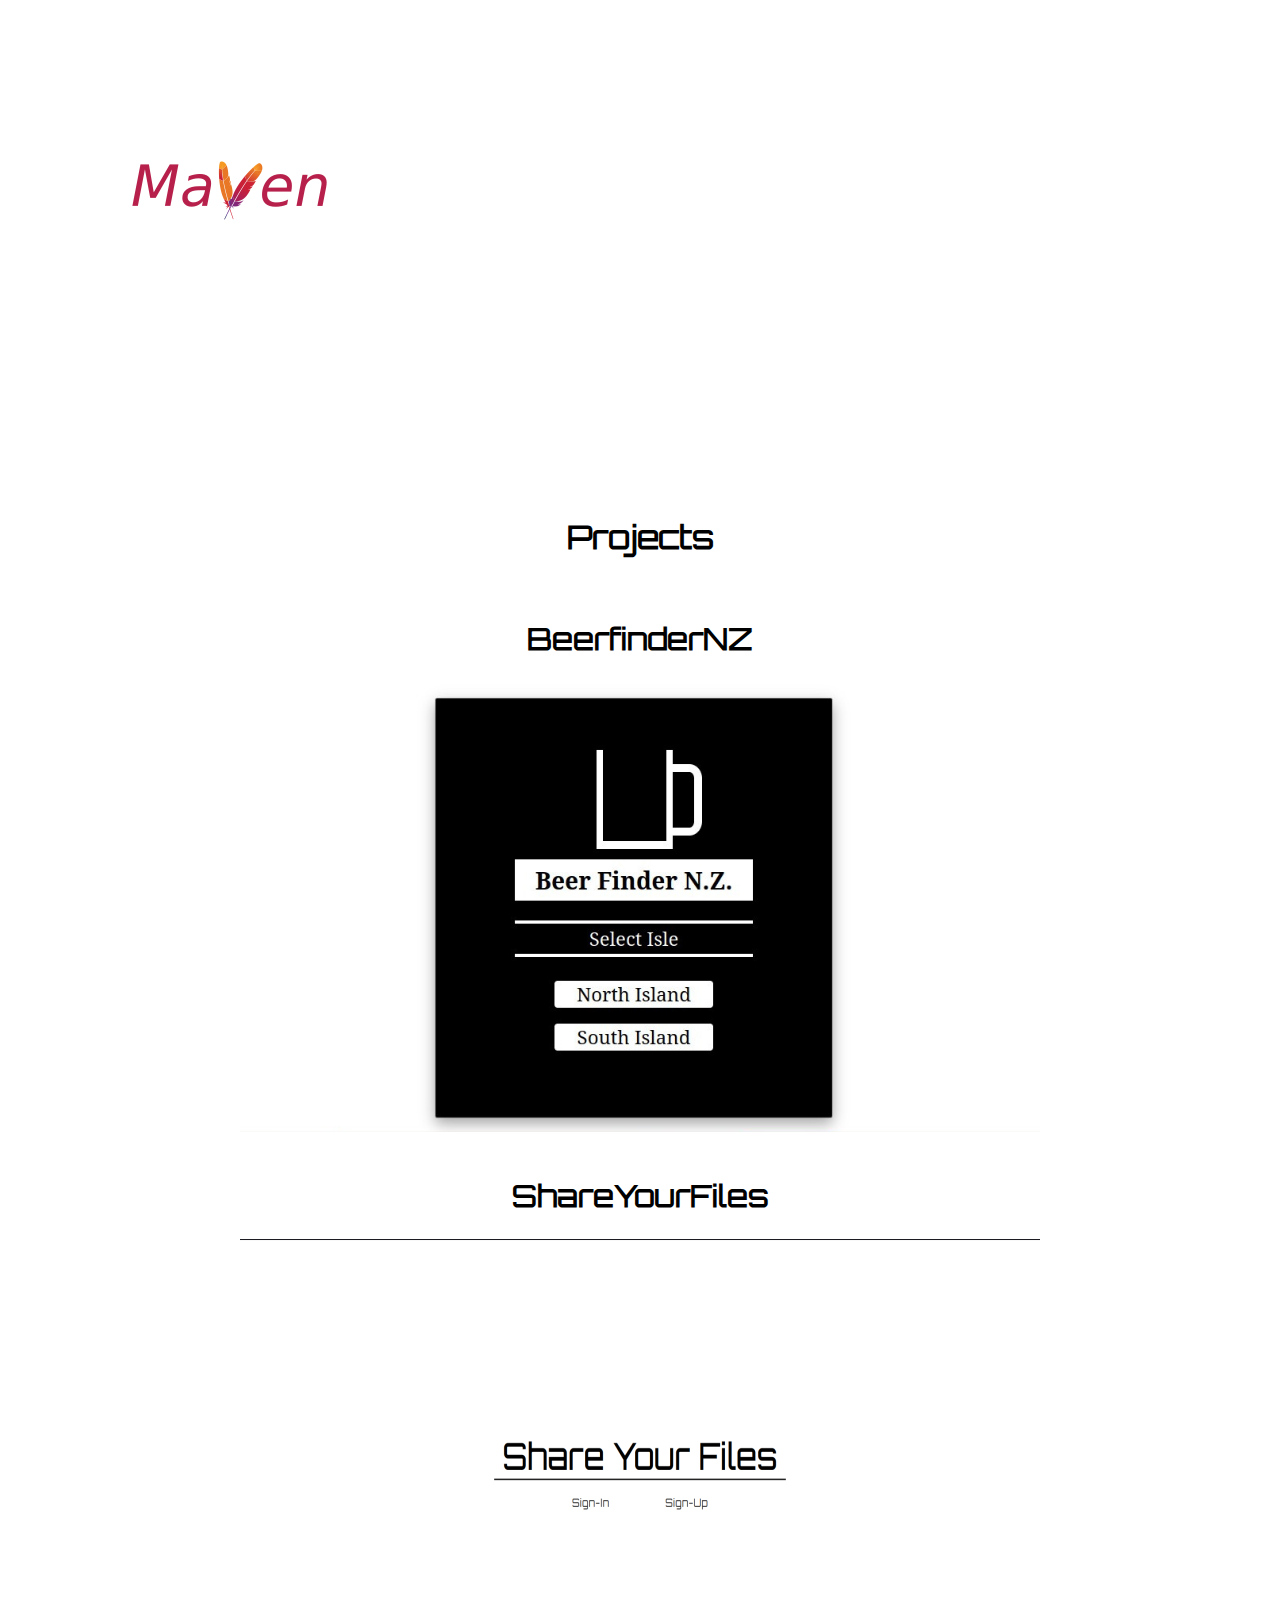
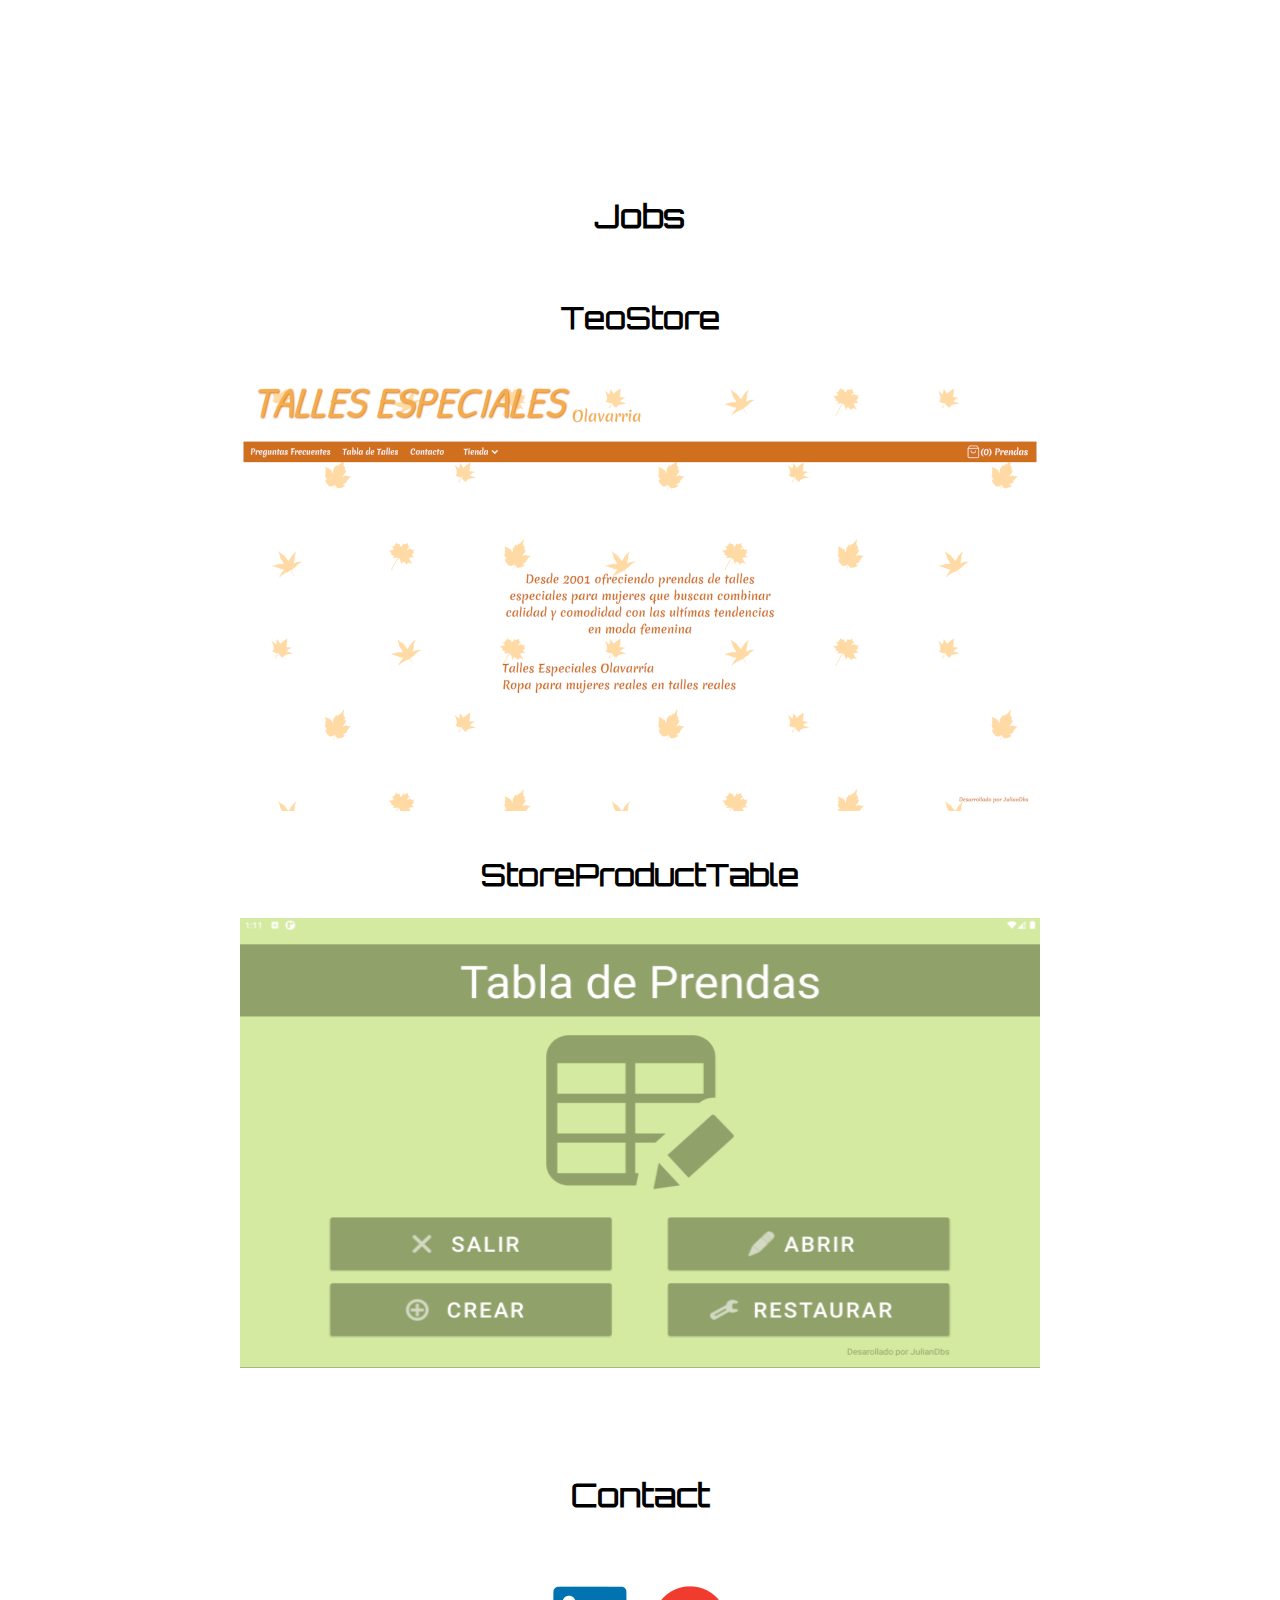
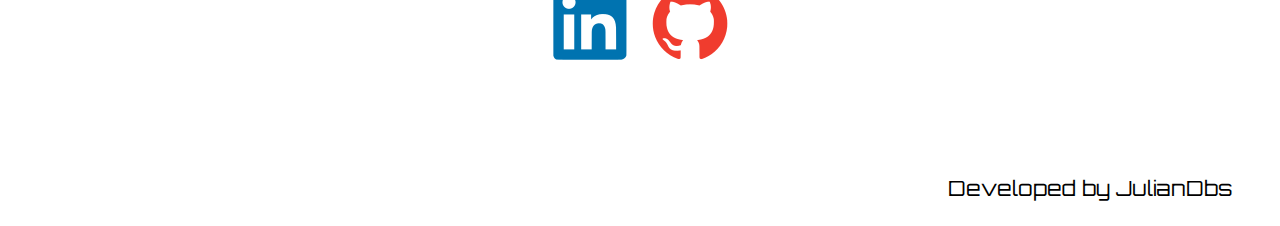
==== commit 93f4806e: "Updated '/en/index.html' file." ====
--- a/en/index.html
+++ b/en/index.html
@@ -102,10 +102,10 @@
                 </div>
                 <article class="home-section__article home-about-me__article">
                     <p class="about-me-article__p">
-                        Lorem ipsum dolor sit amet, consectetur adipiscing elit, sed do eiusmod tempor incididunt ut labore et dolore magna aliqua.
-                        Ut enim ad minim veniam, quis nostrud exercitation ullamco laboris nisi ut aliquip ex ea commodo consequat.
-                        Duis aute irure dolor in reprehenderit in voluptate velit esse cillum dolore eu fugiat nulla pariatur.
-                        Excepteur sint occaecat cupidatat non proident, sunt in culpa qui officia deserunt mollit anim id est laborum. 
+                        Hi, my name is Julian Cantera and i'm self-taught software developer from Argentina.
+                    </p>
+                    <p class="about-me-article__p">
+                        I like to design, write, document and test software trying to learn not only from my successes but also from my mistakes.
                     </p>
                 </article>
             </section>
--- a/styles/style.css
+++ b/styles/style.css
@@ -408,9 +408,13 @@
     background-color: var(--background-primary-color);
 }
 
+.about-me__section {
+    min-height: calc(100vh - calc( var(--header-height) + var(--nav-height) + var(--footer-height) ) - 250px );
+}
+
 .home-about-me__article {
     margin: auto auto;
-    max-width: 1000px;
+    max-width: 800px;
     padding: 25px;
     background-color: var(--background-secondary-color);
     gap: 20px;
@@ -419,9 +423,8 @@
 .about-me-article__p {
     margin: 0;
     color: var(--font-primary-color);
-}
-
-.home-services__section {}
+    text-align: justify;
+}
 
 .home-services__article {
     width: 100%;
@@ -662,13 +665,13 @@
 }
 
 .contact__section {
-    min-height: calc(100vh - calc( var(--header-height) + var(--nav-height) + var(--footer-height) ) - 140px );
+    min-height: calc(100vh - calc( var(--header-height) + var(--nav-height) + var(--footer-height) ) - 380px );
 }
 
 .social-links__article {
     padding: 10px 50px;
     width: 700px;
-    margin: 20px auto 0 auto;
+    margin: 0 auto 0 auto;
 }
 
 
@@ -941,10 +944,6 @@
         padding: 5vw 5vw;
         width: 85vw;
     }
-    
-    .contact-article-form__label {}
-    
-    .contact-article-form__input {}
 
     .social-links__article {
         margin: 0;
@@ -962,6 +961,7 @@
     .job-article-div__img-logo,
     .project-article-div__img-logo {
         width: 90vw !important;
+        height: auto !important; 
     }
     
     .job-article__h1,
@@ -1007,11 +1007,16 @@
         width: 95vw !important;
         height: auto !important;
     }
-    
+
+    .job-header__h1,
+    .project-header__h1 {
+        font-size: 8vw;
+    }
+
     .services_article__h1 {
         margin-top: 50vw;
         padding-bottom: 0;
-        font-size: 8vw;
+        font-size: 6vw;
     }
     
     .tech-article__div {
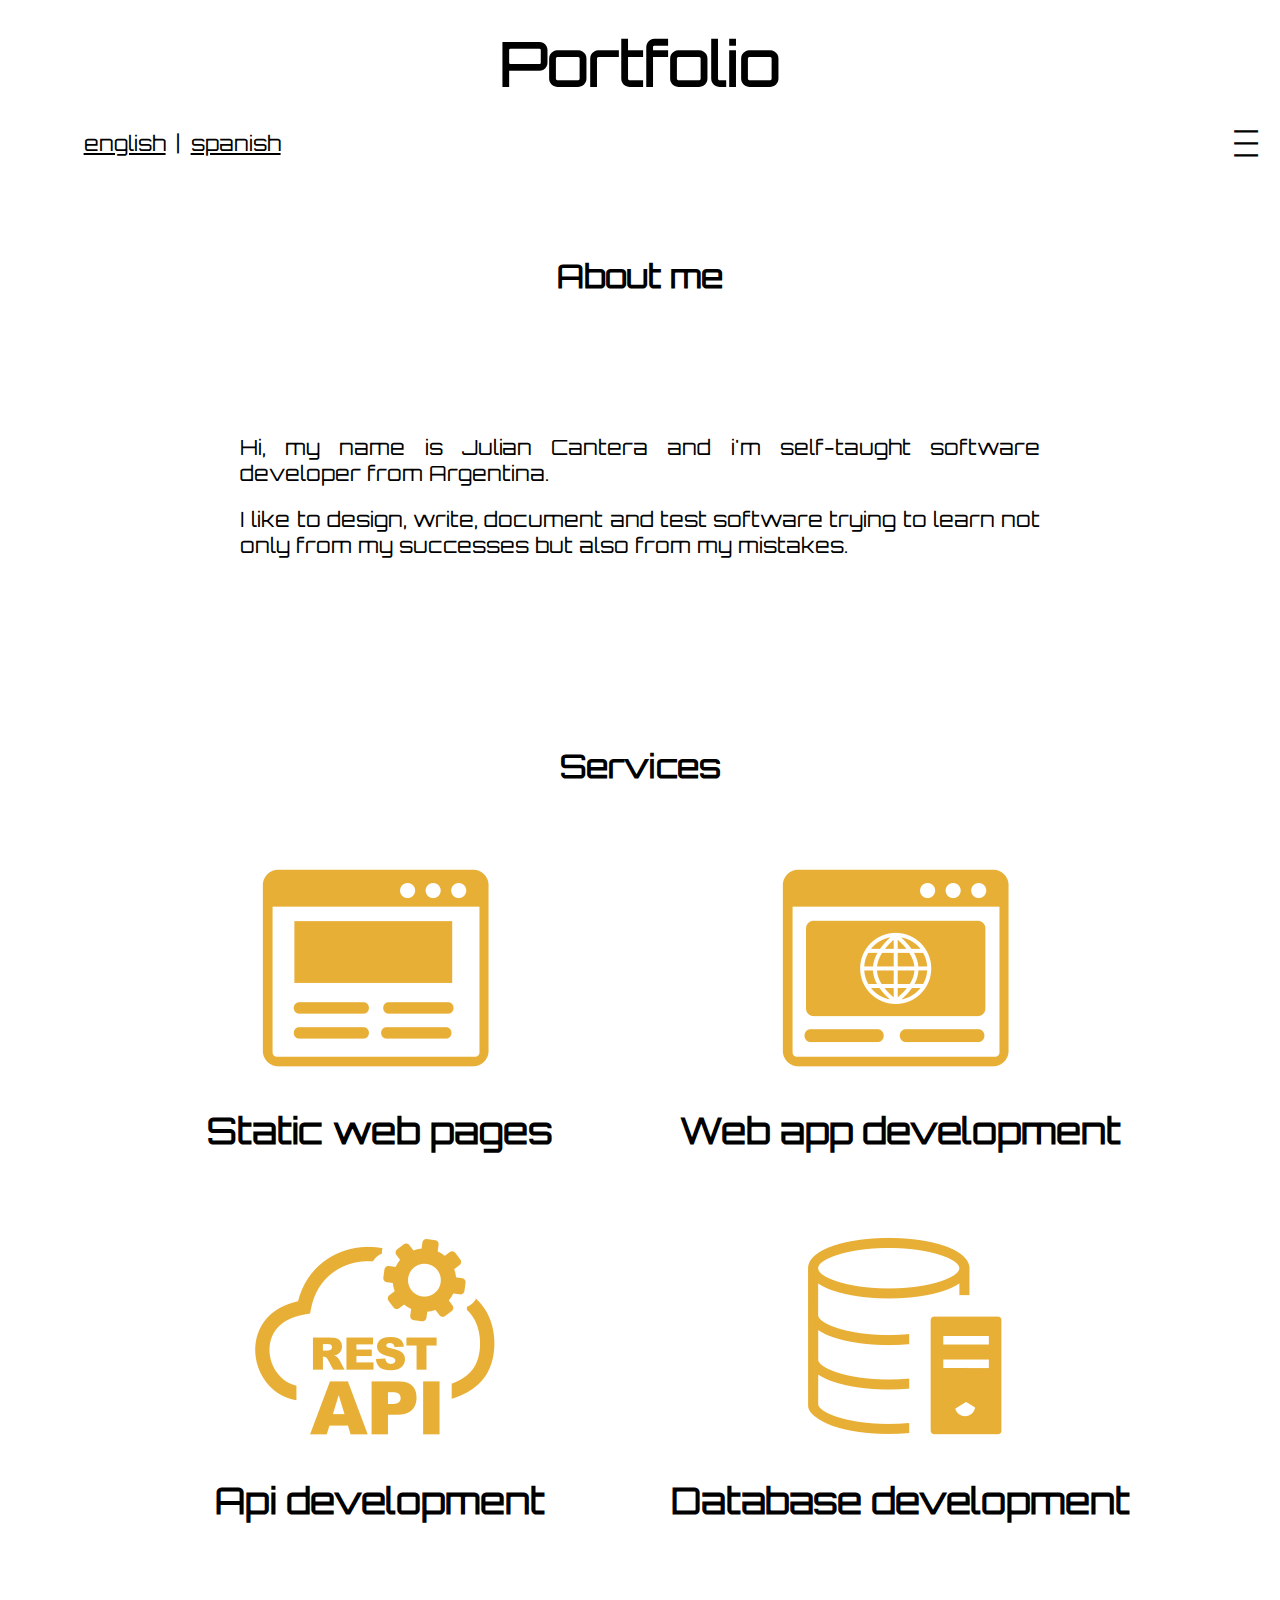
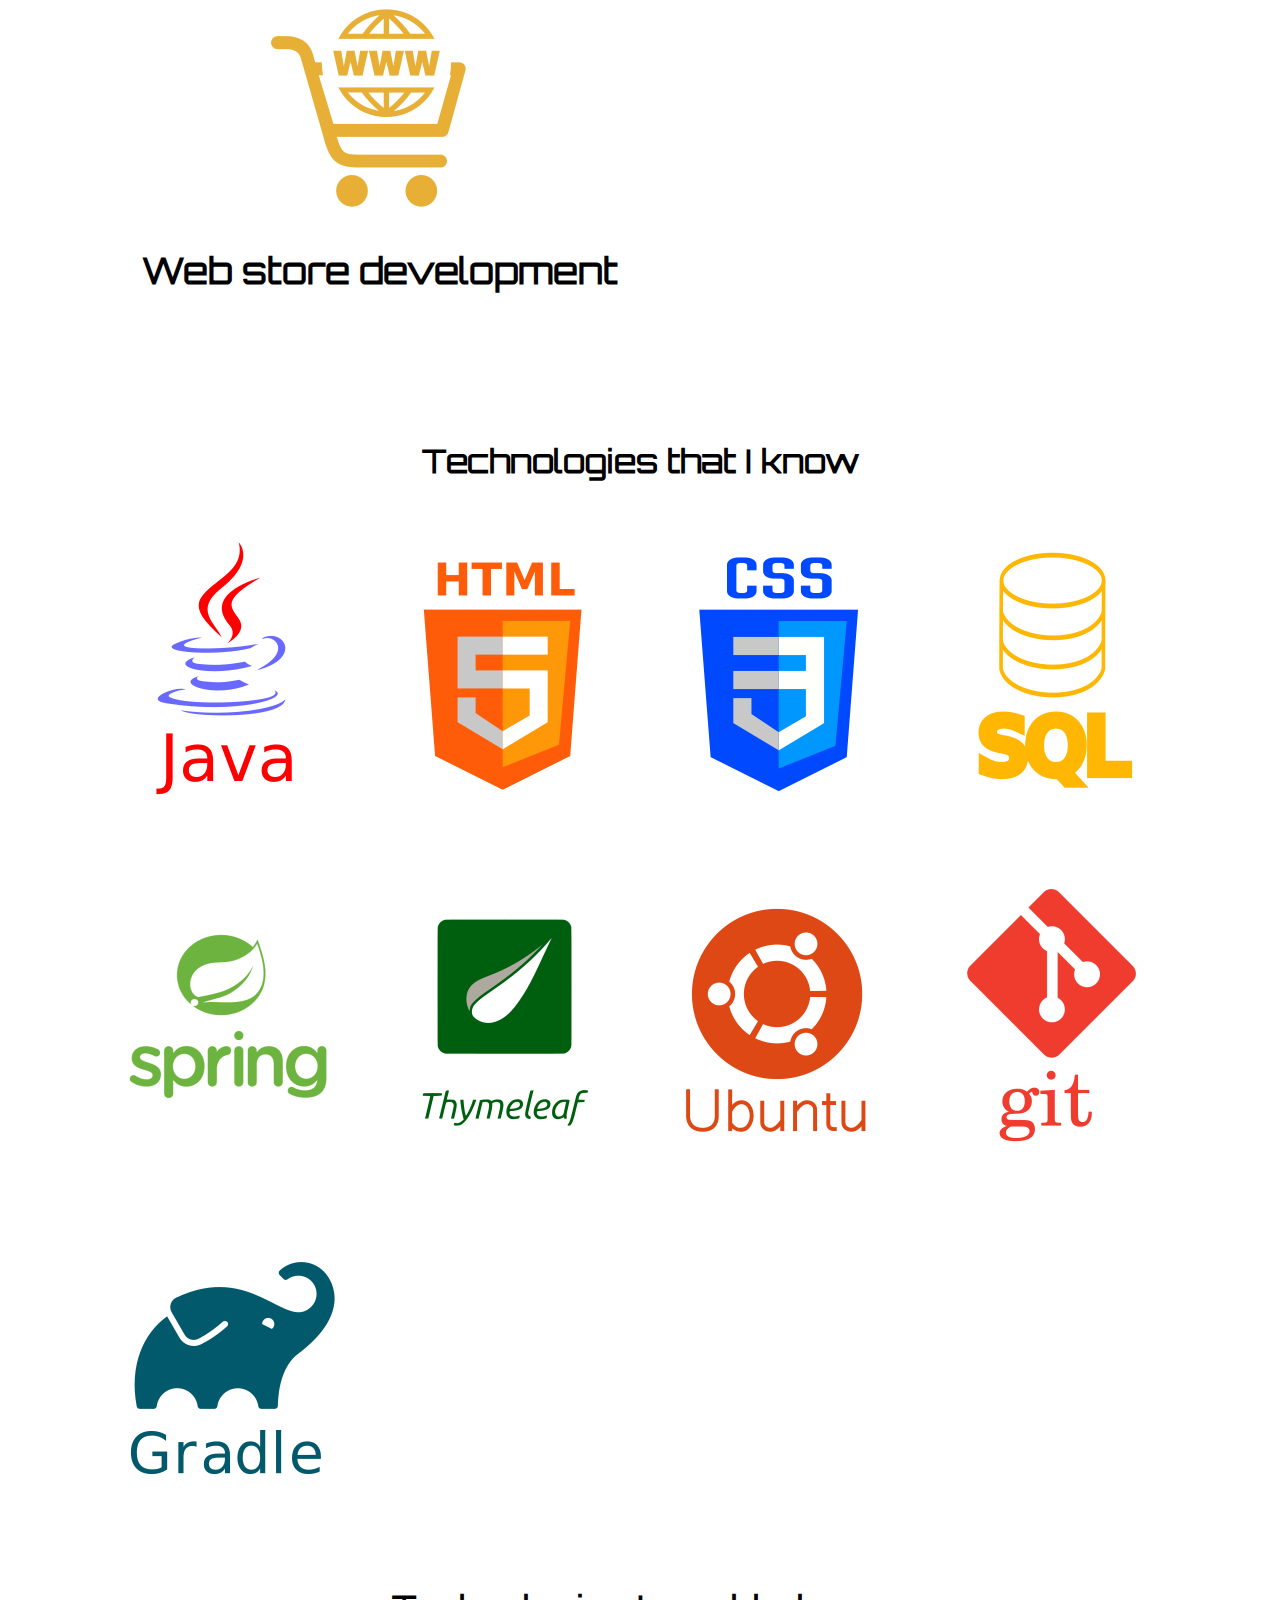
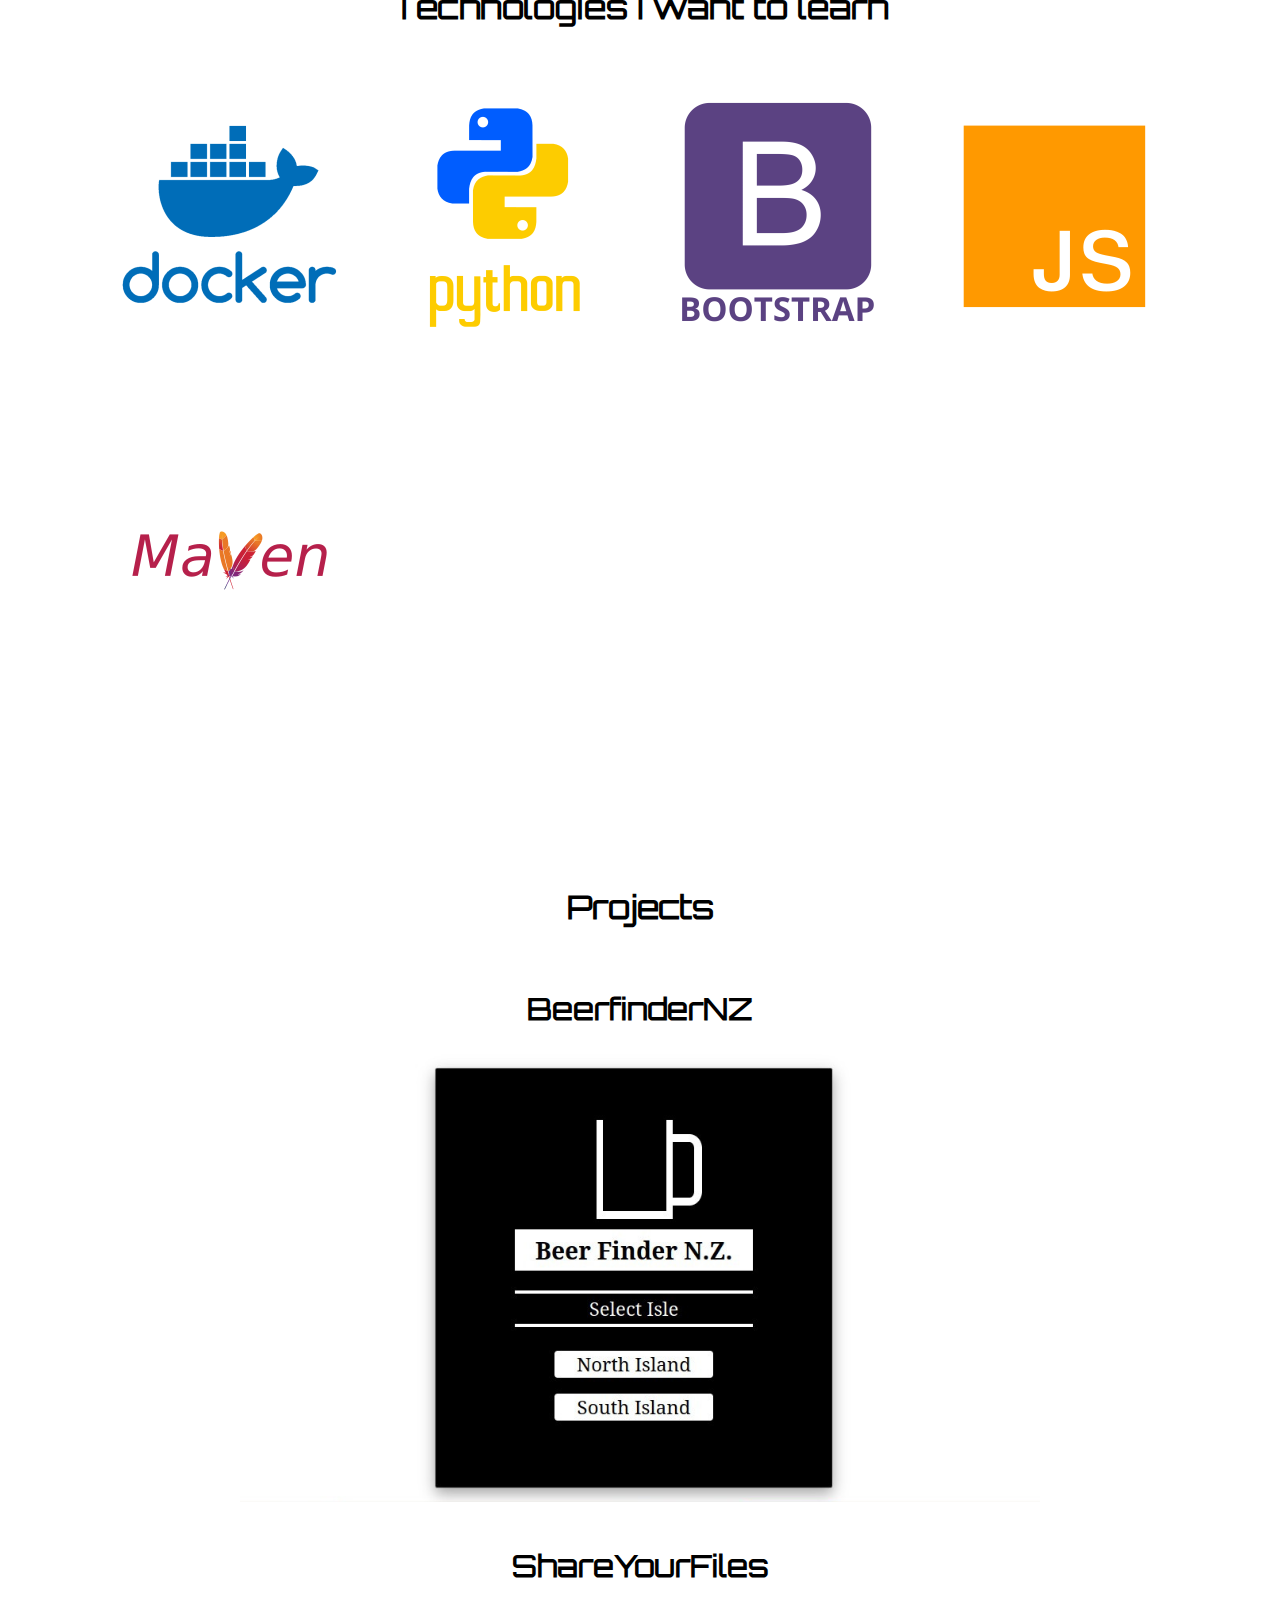
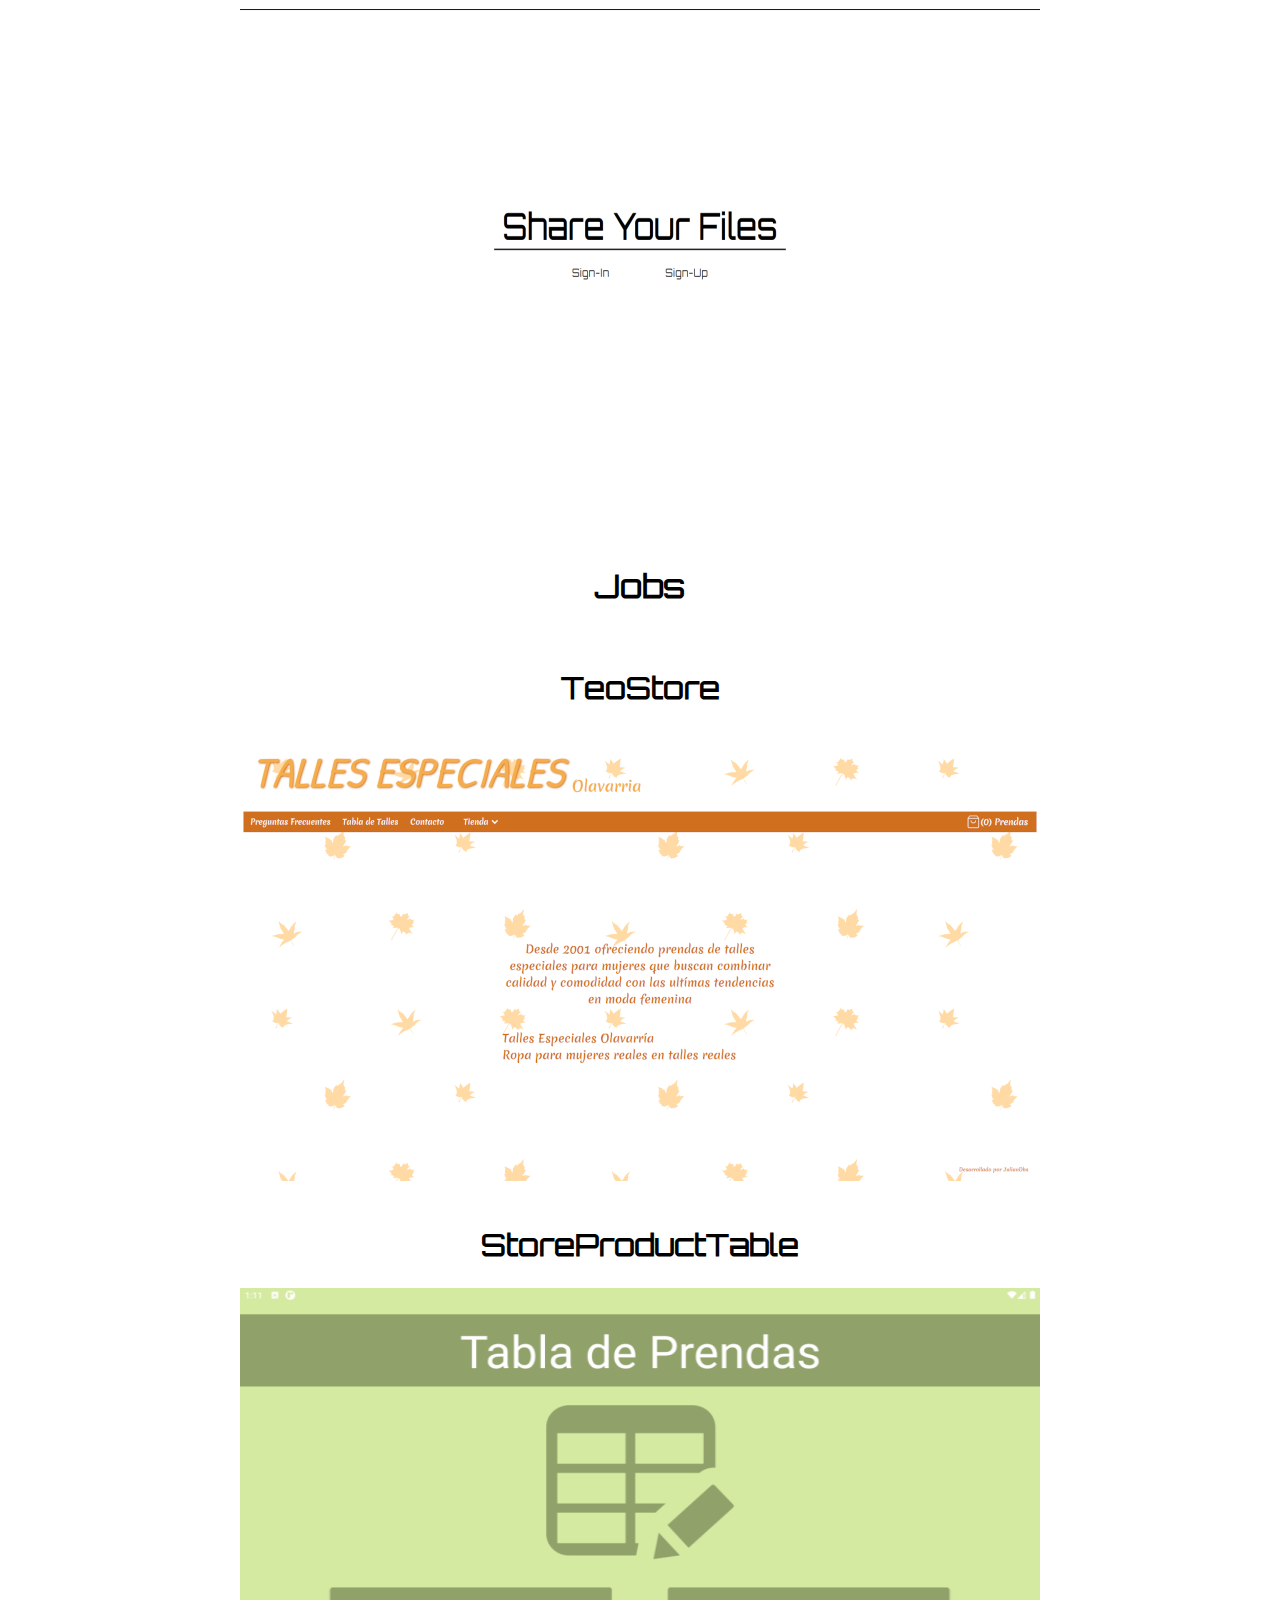
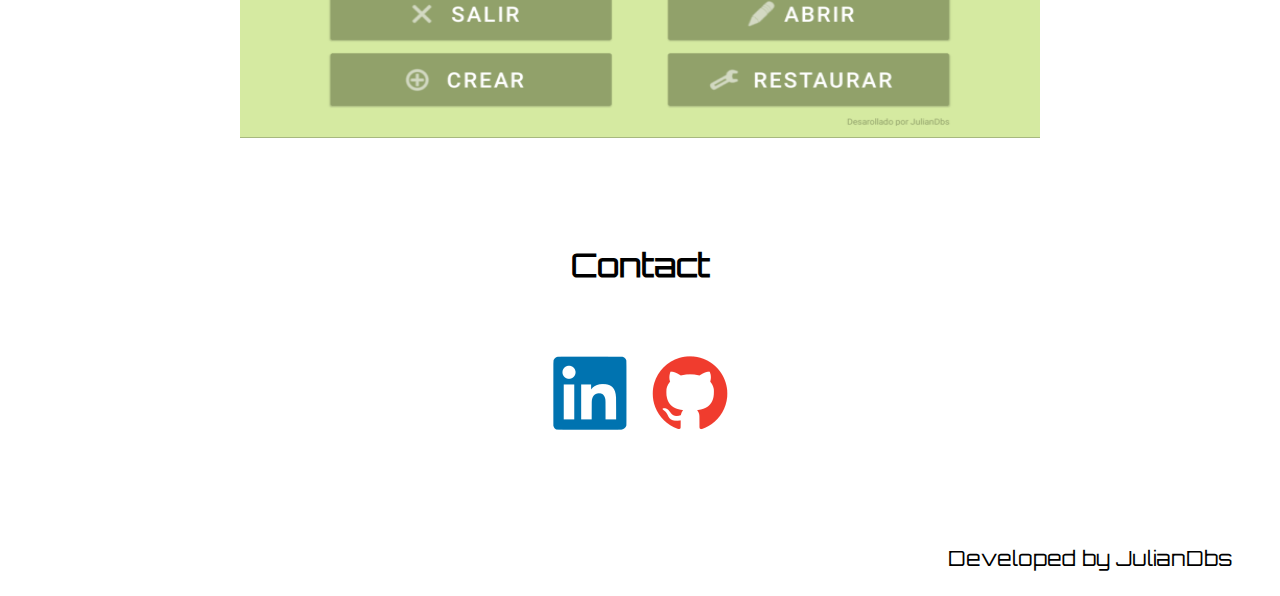
==== commit 91bb5901: "Updated '/en/index.html' file. Added static web page logo and github link." ====
--- a/en/index.html
+++ b/en/index.html
@@ -116,12 +116,16 @@
                 </div>
                 <article class="home-section__article home-services__article">
                     <div class="services-article__div">
+                        <img class="services-article__img" src="/logos/static-web-page-logo.png"></img>
+                        <h1 class="services_article__h1">Static web pages</h1>
+                    </div>
+                    <div class="services-article__div">
+                        <img class="services-article__img" src="/logos/web-app-development-logo.png"></img>
+                        <h1 class="services_article__h1">Web app development</h1>
+                    </div>
+                    <div class="services-article__div">
                         <img class="services-article__img" src="/logos/api-development-logo.png"></img>
                         <h1 class="services_article__h1">Api development</h1>
-                    </div>
-                    <div class="services-article__div">
-                        <img class="services-article__img" src="/logos/web-app-development-logo.png"></img>
-                        <h1 class="services_article__h1">Web app development</h1>
                     </div>
                     <div class="services-article__div">
                         <img class="services-article__img" src="/logos/database-development-logo.png"></img>
@@ -248,7 +252,7 @@
                         <a class="social-links-article__a" href="/">
                             <img class="social-links-article__img" src="/logos/linkedin-logo.png" style="width: 80px; height: 80px;">
                         </a>
-                        <a class="social-links-article__a" href="/">
+                        <a class="social-links-article__a" href="https://github.com/JulianDbs">
                             <img class="social-links-article__img" src="/logos/github-logo.png" style="width: 80px; height: 80px;">
                         </a>
                     </div>
--- a/styles/style.css
+++ b/styles/style.css
@@ -19,7 +19,7 @@
 }
 
 @media (prefers-color-scheme: dark) {
-    body {
+    body.dark-theme {
         --primary-color: var(--primary-color-dark);
         --secondary-color: var(--secondary-color-dark);
         --tertiary-color: var(--tertiary-color-dark);
@@ -361,11 +361,18 @@
 
 .job__main,
 .project__main,
-.home__main {
+.home__main,
+.start__main {
     display: flex;
     flex-direction: column;
     height: 100%;
     min-height: calc(100vh - calc( var(--header-height) + var(--nav-height) ) - 150px);
+}
+
+.start__main {
+    justify-content: center;
+    align-items: center;
+    min-height: 100vh;
 }
 
 .home__section {
@@ -832,6 +839,50 @@
     background-color: var(--background-secondary-color);
 }
 
+.start-loading-div {
+    width: 450px;
+    height: 450px;
+    display: flex;
+    justify-content: center;
+    align-items: center;
+}
+  
+.start-loading-div-circle-a,
+.start-loading-div-circle-b {
+    position: absolute;
+    border-radius: 50%;
+    border: 30px solid var(--border-tertiary-color);
+}
+  
+.start-loading-div-circle-a {
+    width: 300px;
+    height: 300px;
+    animation: spin-a 2s linear infinite;
+    border-top: 30px solid transparent;
+    border-bottom: 30px solid transparent;
+    z-index: 3;
+}
+
+.start-loading-div-circle-b {
+    width: 180px;
+    height: 180px;
+    animation: spin-b 2s linear infinite;
+    border-left: 30px solid transparent;
+    border-right: 30px solid transparent;
+    z-index: 2;
+}
+
+@keyframes spin-a {
+    0% { transform: rotate(0deg); }
+    100% { transform: rotate(360deg); }
+}
+
+@keyframes spin-b {
+    0% { transform: rotate(360deg); }
+    100% { transform: rotate(0deg); }
+}
+
+
 @media (max-width: 1750px) {
     .tech-article__div {
         grid-template-columns: auto auto auto auto auto;
@@ -862,7 +913,7 @@
     }
 }
 
-@media (max-width: 1250px) {
+@media (max-width: 1310px) {
     .job-nav__ul,
     .project-nav__ul,
     .home-nav__ul {
@@ -1050,6 +1101,34 @@
     .home-footer__p {
         font-size: 4vw;
     }
+
+    .start-loading-div {
+        width: 80vw;
+        height: 80vw;
+    }
+
+    .start-loading-div-circle-a,
+    .start-loading-div-circle-b {
+        border: 25px solid var(--border-tertiary-color);
+    }
+
+    .start-loading-div-circle-a {
+        width: 70vw;
+        height: 70vw;
+        animation: spin-a 2s linear infinite;
+        border-top: 25px solid transparent;
+        border-bottom: 25px solid transparent;
+        z-index: 3;
+    }
+    
+    .start-loading-div-circle-b {
+        width: 30vw;
+        height: 30vw;
+        animation: spin-b 2s linear infinite;
+        border-left: 25px solid transparent;
+        border-right: 25px solid transparent;
+        z-index: 2;
+    }
 }
 
 @media (max-width: 330px) {
